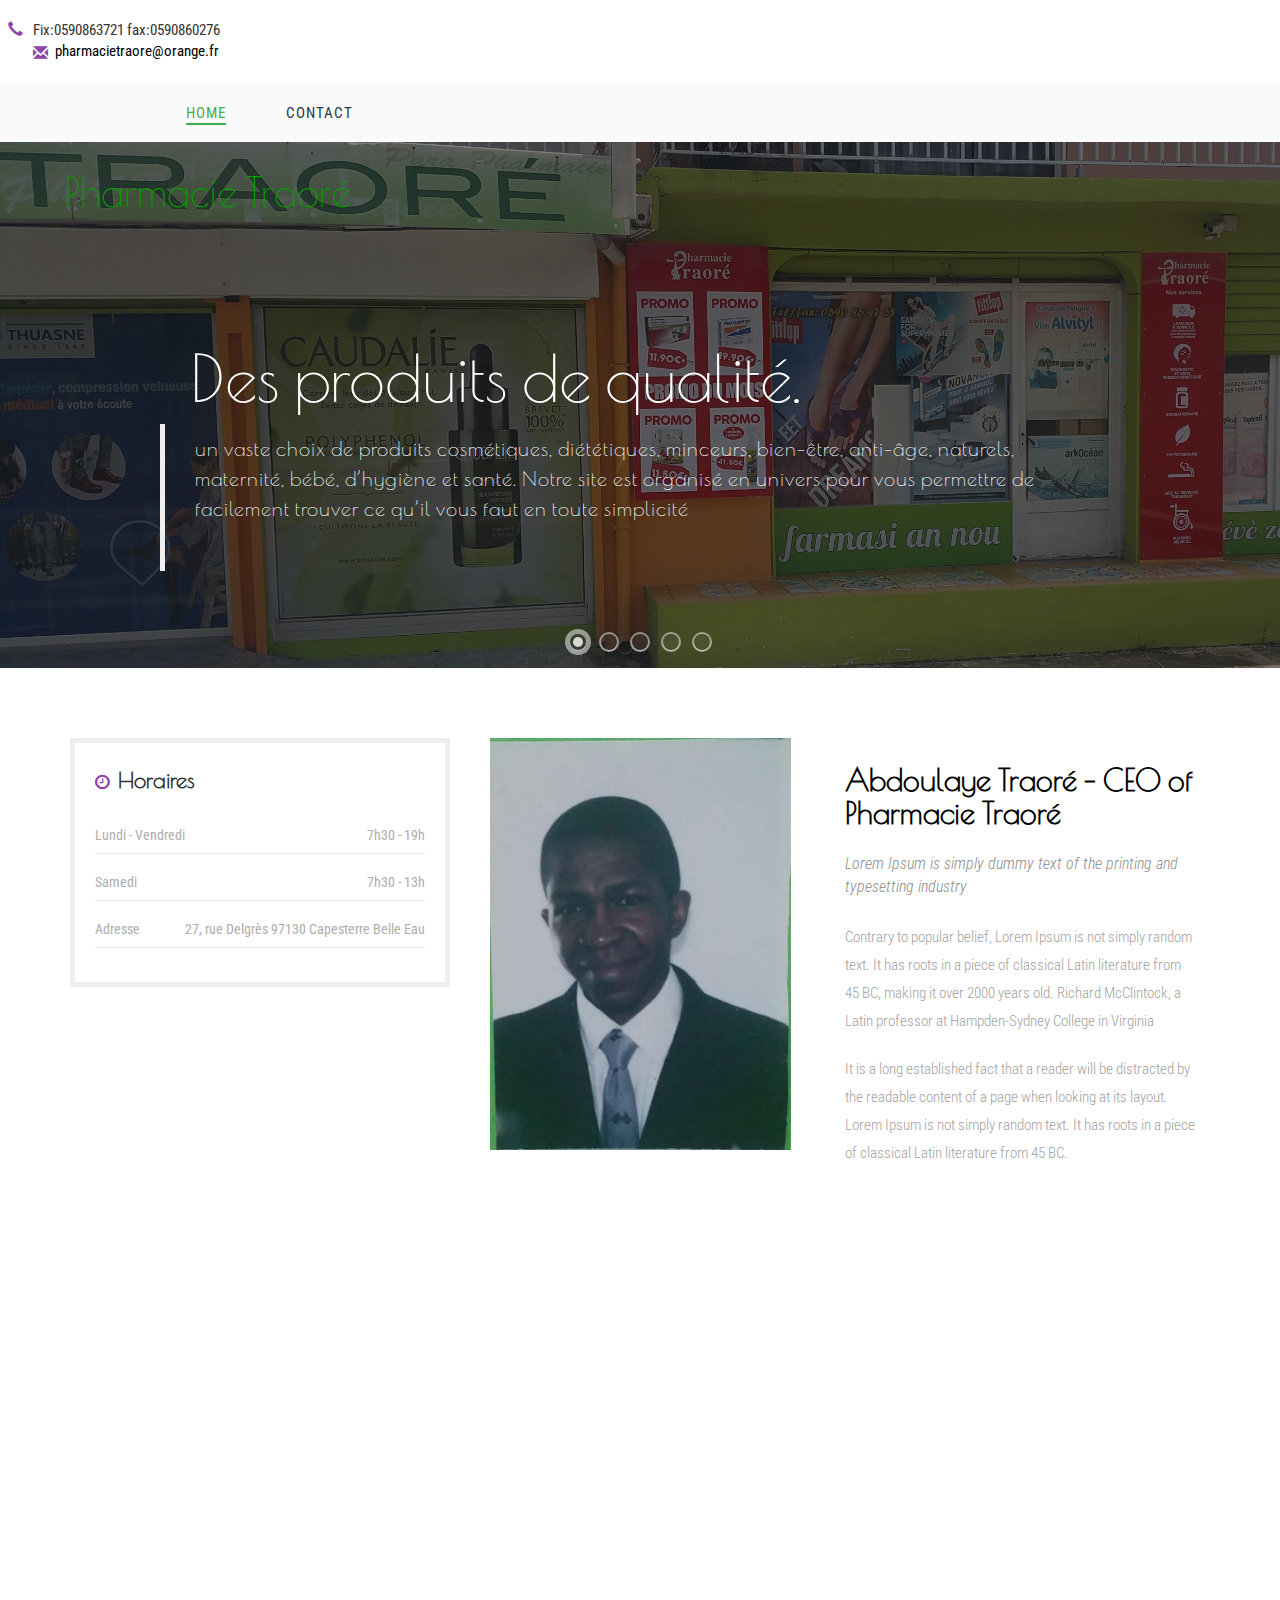
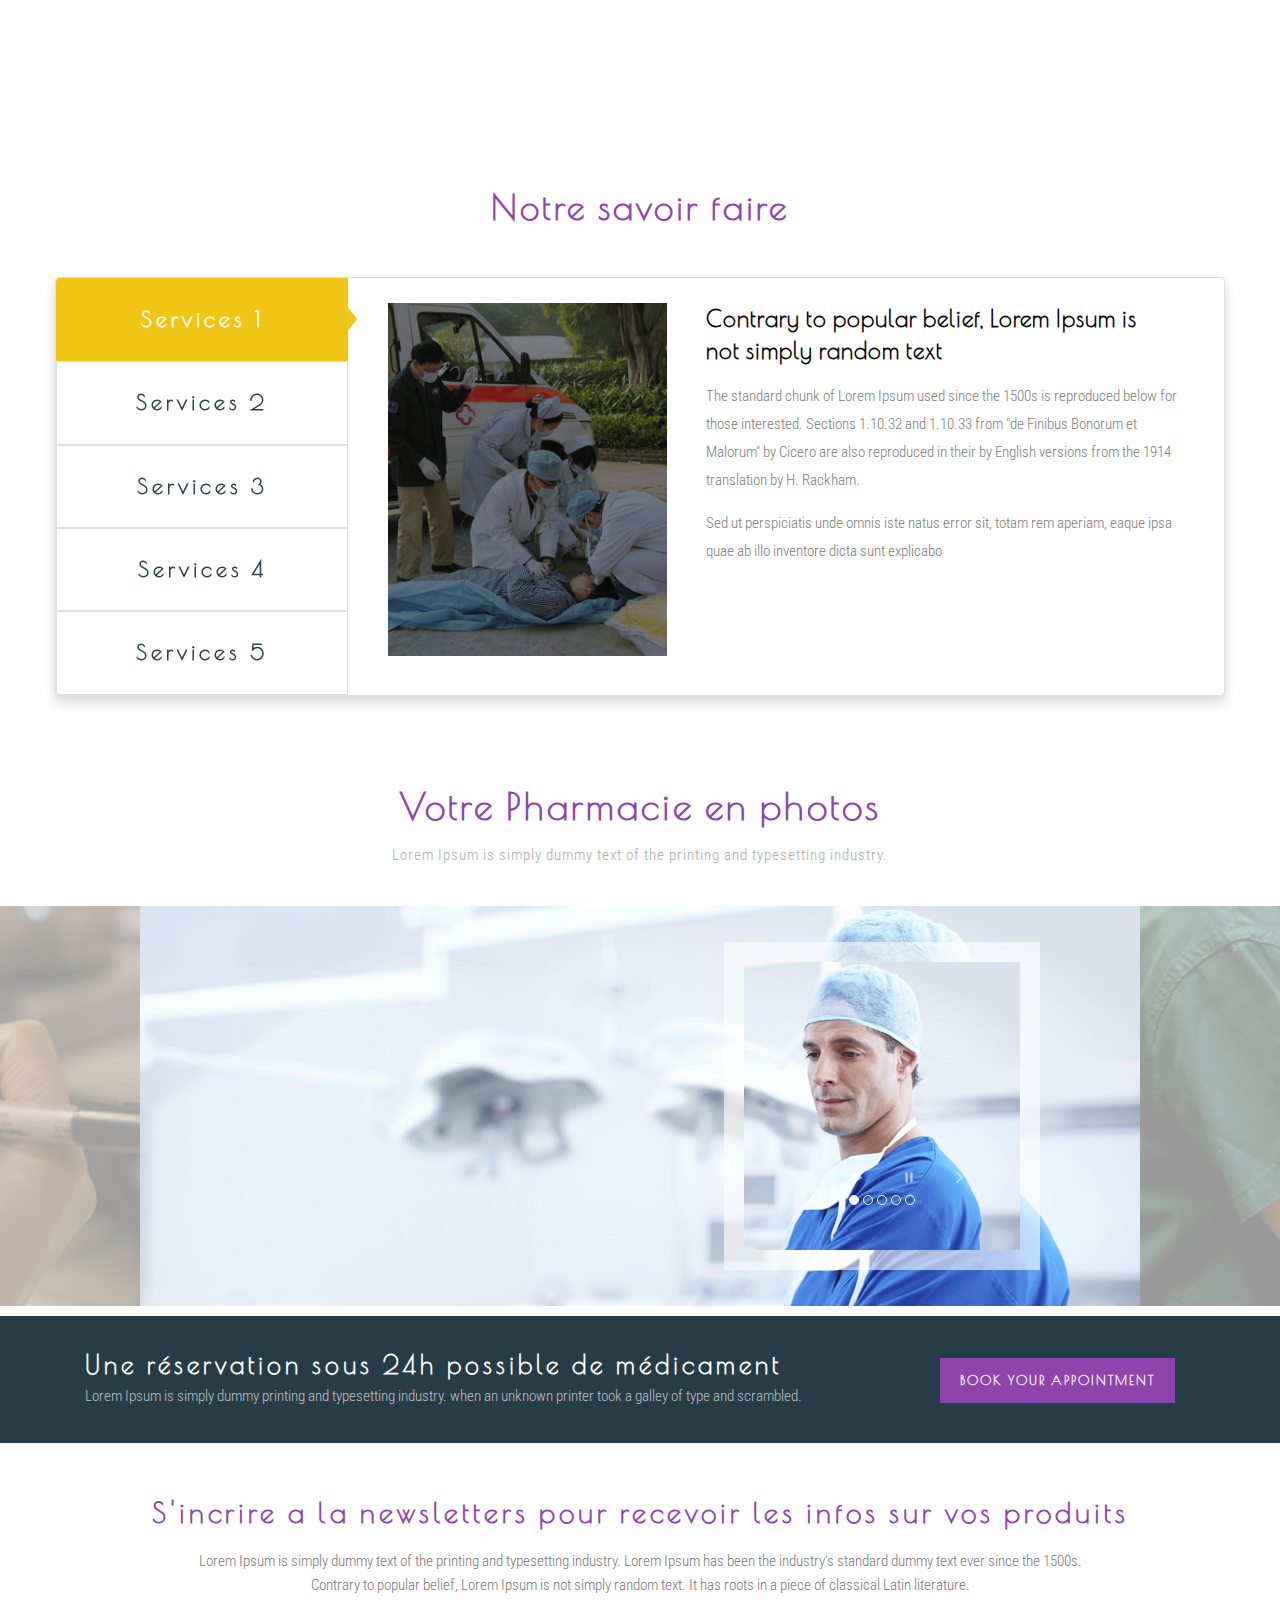
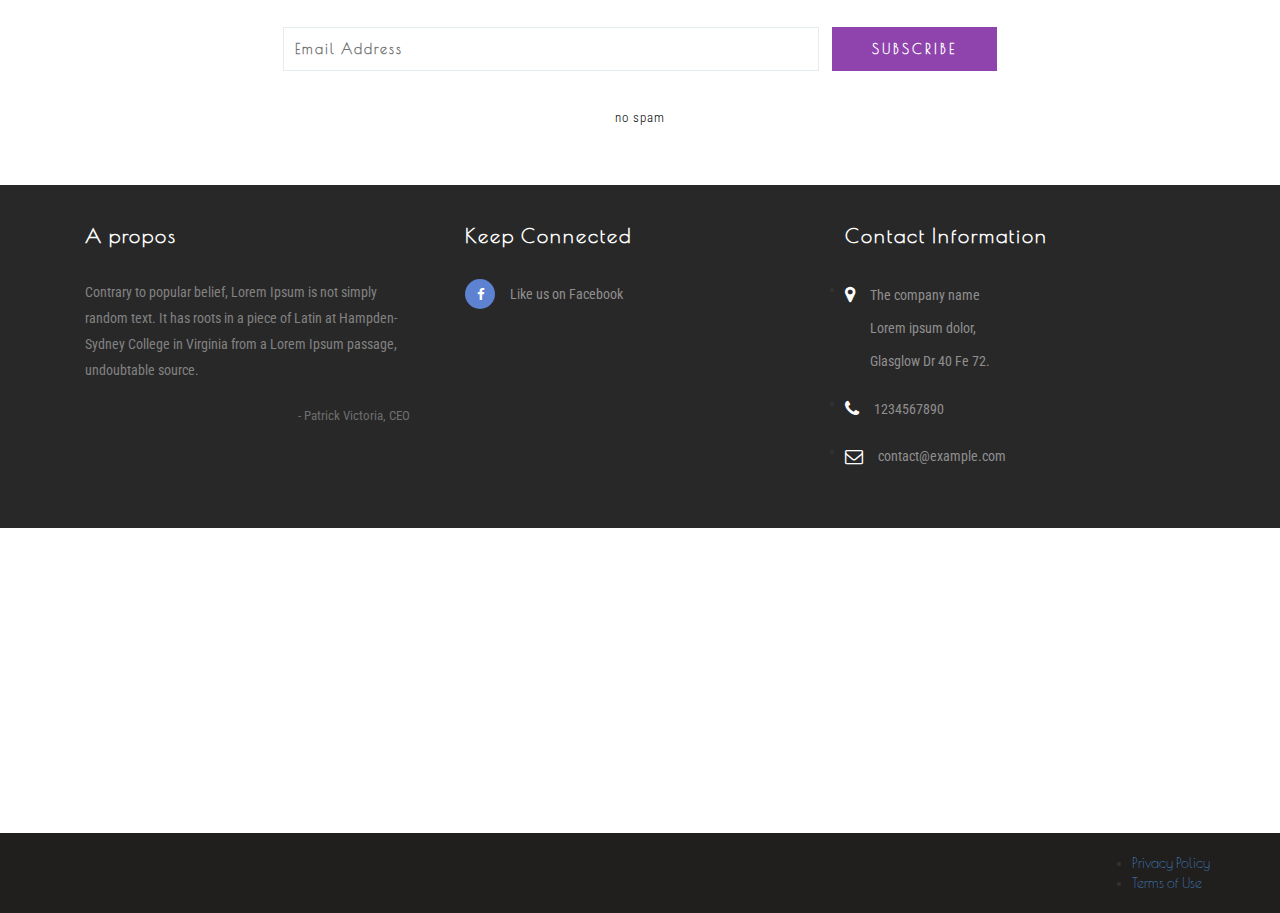
==== index.html @ f9f5158a "update" ====
<!DOCTYPE html>
<html>
<head>
<title>Pharmacie Traoré - Guadeloupe</title>
<link href="css/pignose.layerslider.css" rel="stylesheet" type="text/css" media="all" />
<link href="css/bootstrap-3.1.1.min.css" rel='stylesheet' type='text/css' />
<link href="css/style.css" rel="stylesheet" type="text/css" media="all" />
<!-- for-mobile-apps -->
<meta name="viewport" content="width=device-width, initial-scale=1">
<meta http-equiv="Content-Type" content="text/html; charset=utf-8" />
<meta name="keywords" content="Prevention Responsive web template, Bootstrap Web Templates, Flat Web Templates, Android Compatible web template, 
Smartphone Compatible web template, free webdesigns for Nokia, Samsung, LG, Sony Ericsson, Motorola web design" />
<script type="application/x-javascript"> addEventListener("load", function() { setTimeout(hideURLbar, 0); }, false); function hideURLbar(){ window.scrollTo(0,1); } </script>
<!-- //for-mobile-apps -->
<!--fonts-->
<link href='//fonts.googleapis.com/css?family=Poiret+One' rel='stylesheet' type='text/css'>
<link href='//fonts.googleapis.com/css?family=Roboto+Condensed:400,300,300italic,400italic,700,700italic' rel='stylesheet' type='text/css'>
<!--//fonts-->	
<!-- js -->
<script type="text/javascript" src="js/jquery.min.js"></script>
<!-- js -->
<!-- jQuery (necessary for Bootstrap's JavaScript plugins) -->
<script src="js/bootstrap.min.js"></script>
<script src="js/modernizr.custom.js"></script>
<link rel="stylesheet" href="css/font-awesome.min.css" />
        <link rel="stylesheet" type="text/css" href="css/custom.css" />
		<script type="text/javascript" src="js/modernizr.custom.79639.js"></script>		
		<!-- js for news -->
		<script src="js/jquery.easing.min.js"></script>
		<script type="text/javascript" src="js/pignose.layerslider.js"></script>
		<script type="text/javascript">
			//<![CDATA[
				$(window).load(function() {
					$('#visual').pignoseLayerSlider({
						play    : '.btn-play',
						pause   : '.btn-pause',
						next    : '.btn-next',
						prev    : '.btn-prev'
					});
				});
			//]]>
			</script>
		<!-- /js for news -->
		
		<!-- for smooth scrolling -->
		<script type="text/javascript" src="js/move-top.js"></script>
		<script type="text/javascript" src="js/easing.js"></script>
		<script type="text/javascript">
		jQuery(document).ready(function($) {
			$(".scroll").click(function(event){		
				event.preventDefault();
				$('html,body').animate({scrollTop:$(this.hash).offset().top},1000);
			});
		});
		</script>
		<!-- //for smooth scrolling -->
</head>
<body>
	<!-- header -->
	<div class="top-strip">
		<div class="container-fluid">
			<div class="social-icons">
				<!-- <a class="facebook" href="#"><i class="fa fa-facebook"></i></a>
				<a class="twitter" href="#"><i class="fa fa-twitter"></i></a>
				<a class="pinterest" href="#"><i class="fa fa-pinterest-p"></i></a>
				<a class="linkedin" href="#"><i class="fa fa-linkedin"></i></a>
				<a class="tumblr" href="#"><i class="fa fa-tumblr"></i></a> -->
			</div>
			<div class="contact-info">
				<ul>
					<li><span class="glyphicon glyphicon-earphone" aria-hidden="true"></span> Fix:0590863721 fax:0590860276</li>
					<li><span class="glyphicon glyphicon-envelope" aria-hidden="true"></span><a href="mailto:info@example.com">pharmacietraore@orange.fr</a></li>
					
				</ul>
			</div>
			
			</div>
			<div class="clearfix"></div>
		</div>
	</div>
	<nav class="navbar nav_bottom" role="navigation">
	 <div class="container">
	 <!-- Brand and toggle get grouped for better mobile display -->
	   <div class="navbar-header nav_2">
		  <button type="button" class="navbar-toggle collapsed navbar-toggle1" data-toggle="collapse" data-target="#bs-megadropdown-tabs">Menu
			<span class="sr-only">Toggle navigation</span>
			<span class="icon-bar"></span>
			<span class="icon-bar"></span>
			<span class="icon-bar"></span>
		  </button>
		  <a class="navbar-brand" href="#"></a>
	   </div> 
	   <!-- Collect the nav links, forms, and other content for toggling -->
		<div class="collapse navbar-collapse" id="bs-megadropdown-tabs">
			<ul class="nav navbar-nav nav_1">
				<li class="current_page"><a href="index.html">Home</a></li>
<!-- 				<li><a href="about.html">About</a></li>
 -->				<!-- <li class="dropdown">
				  <a href="#" class="dropdown-toggle" data-toggle="dropdown">Lab<span class="caret"></span></a>
				  <ul class="dropdown-menu drop_menu" role="menu">
					<li><a href="laboratory.html">About Lab</a></li>
					<li><a href="quality.html">Quality</a></li>
					<li><a href="technologies.html">Technologies</a></li>
					<li><a href="instruments.html">Instruments</a></li>
				  </ul>
				</li>
				<li class="dropdown">
				  <a href="#" class="dropdown-toggle" data-toggle="dropdown">Book Test<span class="caret"></span></a>
				  <ul class="dropdown-menu drop_menu" role="menu">
					<li><a href="book-a-test.html">Book a Test</a></li>
					<li><a href="test-list.html">Test Menu</a></li>
				  </ul>
				</li>
				<li class="dropdown">
				  <a href="#" class="dropdown-toggle" data-toggle="dropdown">Opportunity<span class="caret"></span></a>
				  <ul class="dropdown-menu drop_menu" role="menu">
					<li><a href="career.html">Careers</a></li>
					<li><a href="404.html">Franchisee</a></li>
				  </ul>
				</li>
				<li class="dropdown">
				  <a href="#" class="dropdown-toggle" data-toggle="dropdown">Pages<span class="caret"></span></a>
				  <ul class="dropdown-menu drop_menu" role="menu">
					<li><a href="news.html">News</a></li>
					<li><a href="faq.html">Faq</a></li>
					<li><a href="mobile-app.html">App</a></li>
					<li><a href="login.html">Login</a></li>
					<li><a href="terms.html">Terms of Use</a></li>
					<li><a href="shortcodes.html">Shortcodes</a></li>
					<li><a href="privacy_policy.html">Privacy Policy</a></li>
				  </ul>
				</li>
				<li><a href="blog.html">Blog</a></li> -->
				<li><a href="contact.html">Contact</a></li>
			</ul>
		 </div><!-- /.navbar-collapse -->
	   </div>
	</nav>
	<!-- //header -->
	<div class="demo-2">	
		<header class="logo">
			<h1><a class="cd-logo link link--takiri" href="index.html">Pharmacie Traoré <span>Farmasi an nou</span></a></h1>
		</header>
            <div id="slider" class="sl-slider-wrapper">

				<div class="sl-slider">
				
					<div class="sl-slide" data-orientation="horizontal" data-slice1-rotation="0" data-slice2-rotation="5" data-slice1-scale="0" data-slice2-scale="0">
						<div class="sl-slide-inner">
							<div class="bg-img bg-img-1"></div>
							<h3>Des produits de qualité.</h3>
							<blockquote><p>un vaste choix de produits cosmétiques, diététiques, minceurs, bien-être, anti-âge, naturels, maternité, bébé, d’hygiène et santé. Notre site est organisé en univers pour vous permettre de facilement trouver ce qu’il vous faut en toute simplicité</p><cite></cite></blockquote>
						</div>
					</div>
					
					<div class="sl-slide" data-orientation="vertical" data-slice1-rotation="10" data-slice2-rotation="-15" data-slice1-scale="1.5" data-slice2-scale="1.5">
						<div class="sl-slide-inner">
							<div class="bg-img bg-img-2"></div>
							<h3>Groupement</h3>
							<blockquote><p>Adhérents à un groupement de pharmaciens, nous nous efforçons de pratiquer les prix les plus justes toute l’année et vous présentons au minimum une offre mensuelle.</p><cite></cite></blockquote>
						</div>
					</div>
					
					<div class="sl-slide" data-orientation="horizontal" data-slice1-rotation="3" data-slice2-rotation="3" data-slice1-scale="2" data-slice2-scale="1">
						<div class="sl-slide-inner">
							<div class="bg-img bg-img-3"></div>
							<h3>Dum spiro, spero.</h3>
							<blockquote><p>Thousands of people who say they 'love' animals sit down once or twice a day to enjoy the suffering and the terror of the abattoirs.</p><cite>Dame Jane Morris Goodall</cite></blockquote>
						</div>
					</div>
					
					<div class="sl-slide" data-orientation="vertical" data-slice1-rotation="-5" data-slice2-rotation="25" data-slice1-scale="2" data-slice2-scale="1">
						<div class="sl-slide-inner">
							<div class="bg-img bg-img-4"></div>
							<h3>Donna nobis pacem.</h3>
							<blockquote><p>The human body has no more need for cows' milk than it does for dogs' milk, horses' milk, or giraffes' milk.</p><cite>Michael Klaper M.D.</cite></blockquote>
						</div>
					</div>
					
					<div class="sl-slide" data-orientation="horizontal" data-slice1-rotation="-5" data-slice2-rotation="10" data-slice1-scale="2" data-slice2-scale="1">
						<div class="sl-slide-inner">
							<div class="bg-img bg-img-5"></div>
							<h3>Acta Non Verba.</h3>
							<blockquote><p>I think if you want to eat more meat you should kill it yourself and eat it raw so that you are not blinded by the hypocrisy of having it processed for you.</p><cite>Margi Clarke</cite></blockquote>
						</div>
					</div>
				</div><!-- /sl-slider -->

				<nav id="nav-dots" class="nav-dots">
					<span class="nav-dot-current"></span>
					<span></span>
					<span></span>
					<span></span>
					<span></span>
				</nav>

			</div><!-- /slider-wrapper -->

        </div>
		<script type="text/javascript" src="js/jquery.ba-cond.min.js"></script>
		<script type="text/javascript" src="js/jquery.slitslider.js"></script>
		<script type="text/javascript">	
			$(function() {
			
				var Page = (function() {

					var $nav = $( '#nav-dots > span' ),
						slitslider = $( '#slider' ).slitslider( {
							onBeforeChange : function( slide, pos ) {

								$nav.removeClass( 'nav-dot-current' );
								$nav.eq( pos ).addClass( 'nav-dot-current' );

							}
						} ),

						init = function() {

							initEvents();
							
						},
						initEvents = function() {

							$nav.each( function( i ) {
							
								$( this ).on( 'click', function( event ) {
									
									var $dot = $( this );
									
									if( !slitslider.isActive() ) {

										$nav.removeClass( 'nav-dot-current' );
										$dot.addClass( 'nav-dot-current' );
									
									}
									
									slitslider.jump( i + 1 );
									return false;
								
								} );
								
							} );

						};

						return { init : init };

				})();

				Page.init();

				/**
				 * Notes: 
				 * 
				 * example how to add items:
				 */

				/*
				
				var $items  = $('<div class="sl-slide sl-slide-color-2" data-orientation="horizontal" data-slice1-rotation="-5" data-slice2-rotation="10" data-slice1-scale="2" data-slice2-scale="1"><div class="sl-slide-inner bg-1"><div class="sl-deco" data-icon="t"></div><h2>some text</h2><blockquote><p>bla bla</p><cite>Margi Clarke</cite></blockquote></div></div>');
				
				// call the plugin's add method
				ss.add($items);

				*/
			
			});
		</script>
		
		<!-- banner-bottom -->
		<div class="banner-bottom">
			<div class="container">
				<div class="col-md-4 timing">
					<div class="opening-hours">
						<h3><i class="fa fa-clock-o"></i>Horaires</h3>
						<ul>
							<li>Lundi - Vendredi</li>
							<li>7h30 - 19h </li>
							<div class="clearfix"></div>
						</ul>
						<ul>
							<li>Samedi</li>
							<li>7h30 - 13h </li>
							<div class="clearfix"></div>
						</ul>
						<ul>
							<li>Adresse</li>
							<li>27, rue Delgrès 97130 Capesterre Belle Eau </li>
							<div class="clearfix"></div>
						</ul>
						
						
					</div>
					
				</div>
				<div class="col-md-4 abt-img">
					<img src="images/abdou.jpg" alt="doctor" title="doctor" />
				</div>
				<div class="col-md-4 abt-dec">
					<h2>Abdoulaye Traoré - CEO of Pharmacie Traoré</h2>
					<p class="diff">Lorem Ipsum is simply dummy text of the printing and typesetting industry</p>
					<p>Contrary to popular belief, Lorem Ipsum is not simply random text. It has roots in a piece of classical Latin literature from 45 BC, making it over 2000 years old. Richard McClintock, a Latin professor at Hampden-Sydney College in Virginia</p>
					<p>It is a long established fact that a reader will be distracted by the readable content of a page when looking at its layout. Lorem Ipsum is not simply random text. It has roots in a piece of classical Latin literature from 45 BC.</p>
					
				</div>
				<div class="clearfix"></div>
			</div>
		</div>		
		<!-- //banner-bottom -->
		
		<!-- Stats -->
		<div class="stats">
			<div class="container">
				<p class="slideanim">Lorem Ipsum comes from sections 1.10.32 and 1.10.33 of "de Finibus Bonorum et Malorum" (The Extremes of Good and Evil) by Cicero, written in 45 BC. This book is a treatise on the theory of ethics, very popular during the Renaissance.</p>
				<div class="stats-info">
					<div class="col-md-4 col-sm-3 stats-grid slideanim">
						<i class="fa fa-smile-o"></i>
						<div class='numscroller numscroller-big-bottom' data-slno='1' data-min='0' data-max='18000' data-delay='.5' data-increment="50">800</div>
						<p class="stats-info">Statifaits de la pharmacie</p>
					</div>
					<div class="col-md-4 col-sm-3 stats-grid slideanim">
						<i class="fa fa-facebook"></i>
						<div class='numscroller numscroller-big-bottom' data-slno='1' data-min='0' data-max='1700' data-delay='.5' data-increment="5">1700</div>
						<p class="stats-info">Facebook Likes</p>
					</div>
					<!-- <div class="col-md-4 col-sm-3 stats-grid slideanim">
						<i class="fa fa-twitter"></i>
						<div class='numscroller numscroller-big-bottom' data-slno='1' data-min='0' data-max='21500' data-delay='.5' data-increment="20">21500</div>
						<p class="stats-info">Twitter Followers</p>
					</div> -->
					<div class="col-md-4 col-sm-3 stats-grid slideanim">
						<i class="fa fa-flask"></i>
						<div class='numscroller numscroller-big-bottom' data-slno='1' data-min='0' data-max='285' data-delay='.5' data-increment="1">285</div>
						<p class="stats-info">Articles Pharmaceutique Disponible</p>
					</div>
					<div class="clearfix"></div>
				</div>

			</div>
		</div>
		<!-- //Stats -->
		<script type="text/javascript" src="js/numscroller-1.0.js"></script>
		
		<!-- tabs -->	
		<div class="vertical-tabs">
			<div class="container">
				<h3 class="title text-center">Notre savoir faire</h3>
				<div class="row">
					<div class="col-lg-12 col-md-12 col-sm-8 col-xs-9 bhoechie-tab-container">
						<div class="col-lg-3 col-md-3 col-sm-3 col-xs-3 bhoechie-tab-menu">
						  <div class="list-group">
							<a href="#" class="list-group-item active text-center">
							    Services 1
							</a>
							<a href="#" class="list-group-item text-center">
							    Services 2
							</a>
							<a href="#" class="list-group-item text-center">
							    Services 3
							</a>
							<a href="#" class="list-group-item text-center">
							    Services 4
							</a>
							<a href="#" class="list-group-item text-center">
							    Services 5
							</a>
						  </div>
						</div>
						<div class="col-lg-9 col-md-9 col-sm-9 col-xs-9 bhoechie-tab">
							<!-- flight section -->
							<div class="bhoechie-tab-content active">
								<div class="services">
									<div class="ser-img">
										<img src="images/ser1.jpg" title="service" alt="" />
									</div>
									<div class="ser-info">
										<h3>Contrary to popular belief, Lorem Ipsum is not simply random text</h3>
										<p>The standard chunk of Lorem Ipsum used since the 1500s is reproduced below for those interested. Sections 
											1.10.32 and 1.10.33 from "de Finibus Bonorum et Malorum" by Cicero are also reproduced in their 
											by English versions from the 1914 translation by H. Rackham.
										</p>
										<p>Sed ut perspiciatis unde omnis iste natus error sit, totam rem aperiam, eaque
										    ipsa quae ab illo inventore dicta sunt explicabo
										</p>
										
									</div>
									<div class="clearfix"></div>
								</div>
							</div>
							<!-- train section -->
							<div class="bhoechie-tab-content">
								<div class="services">
									<div class="ser-img">
										<img src="images/ser2.jpg" title="service" alt="" />
									</div>
									<div class="ser-info">
										<h3>At vero eos et accusamus et iusto dignissimos ducimus qui blanditiis</h3>
										<p>The standard chunk of Lorem Ipsum used since the 1500s is reproduced below for those interested. Sections 
											1.10.32 and 1.10.33 from "de Finibus Bonorum et Malorum" by Cicero are also reproduced in their 
											by English versions from the 1914 translation by H. Rackham.
										</p>
										<p>Sed ut perspiciatis unde omnis iste natus error sit, totam rem aperiam, eaque
										    ipsa quae ab illo inventore dicta sunt explicabo
										</p>
										
									</div>
									<div class="clearfix"></div>
								</div>
							</div>
				
							<!-- hotel search -->
							<div class="bhoechie-tab-content">
								<div class="services">
									<div class="ser-img">
										<img src="images/ser3.jpg" title="service" alt="" />
									</div>
									<div class="ser-info">
										<h3>On the other hand, we denounce with righteous indignation</h3>
										<p>The standard chunk of Lorem Ipsum used since the 1500s is reproduced below for those interested. Sections 
											1.10.32 and 1.10.33 from "de Finibus Bonorum et Malorum" by Cicero are also reproduced in their 
											by English versions from the 1914 translation by H. Rackham.
										</p>
										<p>Sed ut perspiciatis unde omnis iste natus error sit, totam rem aperiam, eaque
										    ipsa quae ab illo inventore dicta sunt explicabo
										</p>
										
									</div>
									<div class="clearfix"></div>
								</div>
							</div>
							<div class="bhoechie-tab-content">
								<div class="services">
									<div class="ser-img">
										<img src="images/ser4.jpg" title="service" alt="" />
									</div>
									<div class="ser-info">
										<h3>Laboris nisi ut aliquip ex ea commodo consequat</h3>
										<p>The standard chunk of Lorem Ipsum used since the 1500s is reproduced below for those interested. Sections 
											1.10.32 and 1.10.33 from "de Finibus Bonorum et Malorum" by Cicero are also reproduced in their 
											by English versions from the 1914 translation by H. Rackham.
										</p>
										<p>Sed ut perspiciatis unde omnis iste natus error sit, totam rem aperiam, eaque
										    ipsa quae ab illo inventore dicta sunt explicabo
										</p>
										
									</div>
									<div class="clearfix"></div>
								</div>
							</div>
							<div class="bhoechie-tab-content">
								<div class="services">
									<div class="ser-img">
										<img src="images/ser5.jpg" title="service" alt="" />
									</div>
									<div class="ser-info">
										<h3>Temporibus autem quibusdam et aut officiis debitis</h3>
										<p>The standard chunk of Lorem Ipsum used since the 1500s is reproduced below for those interested. Sections 
											1.10.32 and 1.10.33 from "de Finibus Bonorum et Malorum" by Cicero are also reproduced in their 
											by English versions from the 1914 translation by H. Rackham.
										</p>
										<p>Sed ut perspiciatis unde omnis iste natus error sit, totam rem aperiam, eaque
										    ipsa quae ab illo inventore dicta sunt explicabo
										</p>
										
									</div>
									<div class="clearfix"></div>
								</div>
							</div>
						</div>
					</div>
			  </div>
			</div>
		</div>
		<script type="text/javascript" src="js/tabs.js"></script>		
		<!-- //tabs -->
	
		<!-- news -->
		<div class="our-news">
		<h3 class="text-center">Votre Pharmacie en photos</h3>
		<p class="text-center">Lorem Ipsum is simply dummy text of the printing and typesetting industry.</p>
			<div id="visual">
				<div class="slide-visual slideanim">
					<!-- Slide Image Area (1000 x 424) -->
					<ul class="slide-group">
						<li><img src="images/news1.jpg" alt="Dummy Image" class="img-responsive"/></li>
						<li><img src="images/news2.jpg" alt="Dummy Image" class="img-responsive"/></li>
						<li><img src="images/news3.jpg" alt="Dummy Image" class="img-responsive"/></li>
						<li><img src="images/news4.jpg" alt="Dummy Image" class="img-responsive"/></li>
						<li><img src="images/news5.jpg" alt="Dummy Image" class="img-responsive"/></li>
					</ul>
					<!-- Slide Description Image Area (316 x 328) -->
					<div class="script-wrap">
						<ul class="script-group">
							<li><div class="inner-script"><img src="images/news1-1.jpg" alt="Dummy Image" class="img-responsive"/></div></li>
							<li><div class="inner-script"><img src="images/news2-2.jpg" alt="Dummy Image" class="img-responsive"/></div></li>
							<li><div class="inner-script"><img src="images/news3-3.jpg" alt="Dummy Image" class="img-responsive"/></div></li>
							<li><div class="inner-script"><img src="images/news4-4.jpg" alt="Dummy Image" class="img-responsive"/></div></li>
							<li><div class="inner-script"><img src="images/news5-5.jpg" alt="Dummy Image" class="img-responsive"/></div></li>
						</ul>
						<div class="slide-controller">
							<a href="#" class="btn-prev"><img src="images/btn_prev.png" alt="Prev Slide" /></a>
							<a href="#" class="btn-play"><img src="images/btn_play.png" alt="Start Slide" /></a>
							<a href="#" class="btn-pause"><img src="images/btn_pause.png" alt="Pause Slide" /></a>
							<a href="#" class="btn-next"><img src="images/btn_next.png" alt="Next Slide" /></a>
						</div>
					</div>
				</div>
			</div>
		</div>
		<!-- /news -->
		
		<!-- quick links -->
		
		<!-- book an appointment -->
		<div class="appointment">
			<div class="container">
				<div class="col-md-9 appointment-left">
					<h3>Une réservation sous 24h possible de médicament</h3>
					<p>Lorem Ipsum is simply dummy printing and typesetting industry. when an unknown printer took a galley of type and scrambled.</p>
				</div>
				<div class="col-md-3 appointment-right">
					<a href="#" class="btn btn-default btn-default_2 pull-left" data-toggle="modal" data-target="#applyModal_1">book your appointment</a>
					<div class="modal fade" id="applyModal_1" tabindex="-1" role="dialog" aria-labelledby="applyModalLabel" aria-hidden="true">
				  	<div class="modal-dialog dialog_3">
				    	<div class="modal-content">
					      	<div class="modal-header">
					        	<button type="button" class="close" data-dismiss="modal" aria-label="Close"><span aria-hidden="true">×</span></button>
					        	<h4 class="modal-title" id="myModalLabel"><div class="head_4">
			                         <h3>Une question , Une réservation de produit , contactez-nous maintenant</h3>
									 <p>Lorem ipsum dolor sit amet, consectetur adipisicing elit. Porro similique ipsa deleniti doloribus fuga dicta id voluptate, excepturi nostrum cupiditate</p>
			                        </div></h4>
					      	</div>
							<div class="modal-body">
								<form name="row" method="post" class="register">
                                    <input type="text" name="name" id="name" placeholder="Name" required="">
                                    <input type="text" name="email id" id="Email id" placeholder="Email id" required="">
                                    <input type="text" name="mobile number" id="Mobile Number" placeholder="Mobile Number" required="">
									<input class="date" id="datepicker" type="text" value="Appointment date" onfocus="this.value = '';" onblur="if (this.value == '') {this.value = 'Appointment date';}" required=>
									<textarea type="text" onfocus="this.value = '';" onblur="if (this.value == '') {this.value = 'Enter Message...';}" required="">Enter Message...</textarea>
									<input type="submit" onclick="myFunction()" value="Submit Now">
								</form>
							</div>
							<!---start-date-piker---->
								<link rel="stylesheet" href="css/jquery-ui.css" />
								<script src="js/jquery-ui.js"></script>
									<script>
										$(function() {
										$( "#datepicker" ).datepicker();
										});
									</script>
							<!---/End-date-piker---->
                     </div>
		         </div>
		     </div>
				</div>
				<div class="clearfix"></div>
			</div>
		</div>
		<!-- //book an appointment -->
		
		<!-- news letter -->
		<div class="subscribe text-center">
			<div class="container">
				<h3>S'incrire a la newsletters pour recevoir les infos sur vos produits</h3>
				<p>Lorem Ipsum is simply dummy text of the printing and typesetting industry. Lorem Ipsum has been the industry's standard dummy text ever since the 1500s. Contrary to popular belief, Lorem Ipsum is not simply random text. It has roots in a piece of classical Latin literature.</p>
				<form>
					<input placeholder="Email Address" class="user" type="text" required="">
					<input type="submit" value="Subscribe">
				</form>
				<p class="spam">no spam</p>
			</div>
		</div>
		<!-- //news letter -->
		
		<!-- footer -->
		<footer>
			<div class="footer-grids">
				<div class="container">
					<div class="col-md-4 footer one">
						<h3>A propos</h3>
						<p> Contrary to popular belief, Lorem Ipsum is not simply random text. It has roots in a piece of Latin at Hampden-Sydney College in Virginia from a Lorem Ipsum passage, undoubtable source.</p>
						<p class="adam">- Patrick Victoria, CEO</p>
						<div class="clear"></div>
					</div>
		
					<div class="col-md-4 footer two">
						<h3>Keep Connected</h3>
						<ul>
							<li><a class="fb" href="#"><i class="fa fa-facebook"></i>Like us on Facebook</a></li>
							
						</ul>
					</div>
					<div class="col-md-4 footer three">
						<h3>Contact Information</h3>
						<ul>
							<li><i class="fa fa-map-marker"></i><p>The company name <span>Lorem ipsum dolor,</span>Glasglow Dr 40 Fe 72. </p><div class="clearfix"></div> </li>
							<li><i class="fa fa-phone"></i><p>1234567890</p> <div class="clearfix"></div> </li>
							<li><i class="fa fa-envelope-o"></i><a href="mailto:info@example.com">contact@example.com</a> <div class="clearfix"></div></li>
						</ul>
					</div>
					<div class="clearfix"></div>
				</div>
			</div>
			<!-- maps -->
			<div id="map">
				<iframe src="https://www.google.com/maps/embed?pb=!1m10!1m8!1m3!1d2482.432383990807!2d0.028213999961443994!3d51.52362882484525!3m2!1i1024!2i768!4f13.1!5e0!3m2!1sen!2sin!4v1423469959819" frameborder="0" style="border:0"></iframe>
			</div>
			<div class="copy-right-grids">
				<div class="container">
					<div class="copy-left">
							
					</div>
					<div class="footer-links">
						<li><a href="privacy_policy.html">Privacy Policy</a></li>
							<li><a href="terms.html">Terms of Use</a></li>
						</ul>
					</div>
					<div class="clearfix"></div>
				</div>
			</div>
			
		</footer>
		<!-- //footer -->
		<script type="text/javascript">
						$(document).ready(function() {
							/*
							var defaults = {
					  			containerID: 'toTop', // fading element id
								containerHoverID: 'toTopHover', // fading element hover id
								scrollSpeed: 1200,
								easingType: 'linear' 
					 		};
							*/
							
							$().UItoTop({ easingType: 'easeOutQuart' });
							
						});
					</script>
				<a href="#" id="toTop" style="display: block;"> <span id="toTopHover" style="opacity: 1;"> </span></a>
</body>
</html>
---- css/pignose.layerslider.css ----
.pignose-layerslider {
	display: block;
	width: 100%;
	margin: 0 auto;
	overflow: hidden;
}

.pignose-layerslider,
.pignose-layerslider * {
	box-sizing: content-box;
	-o-box-sizing: content-box;
	-moz-box-sizing: content-box;
	-webkit-box-sizing: content-box;
}

.pignose-layerslider .slide-visual {
	width: 1000px;
	height: 400px;
	margin: 0 auto;
	position: relative;
}

.pignose-layerslider .slide-visual .slide_tint {
	position: absolute;
	top: 0;
	z-index: 50;
	width: 2000px;
	height: 100%;
	background-color: #ffffff;
	opacity: .6;
	filter: alpha(opacity=60);
	-ms-filter: alpha(opacity=60);
}

.pignose-layerslider .slide-visual .slide_tint.left {
	right: 1000px;
}

.pignose-layerslider .slide-visual .slide_tint.right {
	left: 1000px;
}

.pignose-layerslider .slide-visual .slide-group {
	margin: 0;
	padding: 0;
	list-style: none;
}

.pignose-layerslider .slide-visual .script-wrap {
	width: 276px;
	height: 288px;
	padding: 20px;
	position: absolute;
	top: 36px;
	right: 100px;
}

.pignose-layerslider .slide-visual .script-wrap .script-inner {
	overflow: hidden;
	position: relative;
}

.pignose-layerslider .slide-visual .script-wrap .script-tint {
	width: 100%;
	height: 100%;
	position: absolute;
	left: 0;
	top: 0;
	background-color: #ffffff;
	opacity: .6;
	filter: alpha(opacity=60);
	-ms-filter: alpha(opacity=60);
}

.pignose-layerslider .slide-visual .script-wrap .slide-pagination {
	width: 100%;
	*width: 84px;
	position: absolute;
	left: 0;
	*left: 50%;
	*margin-left: -62px;
	bottom: 0;
	padding: 40px 20px;
	z-index: 60;
	text-align: center;
	box-sizing: border-box;
	-moz-box-sizing: border-box;
	-webkit-box-sizing: border-box;
}

.pignose-layerslider .slide-visual .script-wrap .slide-pagination .btn-page {
	display: inline-block;
	*display: block;
	*float: left;
	width: 8px;
	height: 8px;
	margin: 0 2px;
	border-radius: 50%;
	border: 1px solid #ffffff;
	text-indent: -10000px;
	overflow: hidden;
	-moz-transition: background-color .3s ease;
	-webkit-transition: background-color .3s ease;
	-o-transition: background-color .3s ease;
	transition: background-color .3s ease;
}
.pignose-layerslider .slide-visual .script-wrap .slide-pagination .btn-page:hover,
.pignose-layerslider .slide-visual .script-wrap .slide-pagination .btn-page:focus {
	background-color: #ffffff;
}

.pignose-layerslider .slide-visual .script-wrap .slide-pagination .btn-page.on {
	background-color: #ffffff;
}

.pignose-layerslider .slide-visual .script-wrap .slide-controller {
	position: absolute;
	left: 0;
	bottom: 84px;
	width: 100%;
	text-align: center;
	z-index: 60;
}

.pignose-layerslider .slide-visual .script-wrap .slide-controller a {
	display: inline-block;
	margin: 0 20px;
	opacity: .6;
	filter: alpha(opacity=60);
	-ms-filter: alpha(opacity=60);
	-moz-transition: opacity .3s ease;
	-webkit-transition: opacity .3s ease;
	-o-transition: opacity .3s ease;
	transition: opacity .3s ease;
}

.pignose-layerslider .slide-visual .script-wrap .slide-controller a:focus,
.pignose-layerslider .slide-visual .script-wrap .slide-controller a:hover {
	opacity: 1;
	filter: alpha(opacity=100);
	-ms-filter: alpha(opacity=100);
}

.pignose-layerslider .slide-visual .script-wrap .script-group {
	margin: 0;
	padding: 0;
	position: relative;
	list-style: none;
	z-index: 50;
	overflow: hidden;
}

.pignose-layerslider .slide-visual .script-wrap .script-group li {
	float: left;
}

/*-- responsive-design-starts --*/
/*-- responsive media queries --*/
@media (max-width: 991px){
	.pignose-layerslider .slide-visual {
		height: 330px;
	}
	.pignose-layerslider .slide-visual .script-wrap, .script-group img {
		width: 220px;
		height: 220px;
	}
}
@media (max-width: 900px){
	.pignose-layerslider .slide-visual {
		height: 320px;
	}
	.pignose-layerslider .slide-visual .script-wrap, .script-group img {
		width: 200px;
		height: 200px;
	}
	.pignose-layerslider .slide-visual .script-wrap {
		right:250px;
	}
}
@media (max-width: 800px){
	.pignose-layerslider .slide-visual {
		height: 310px;
	}
	.pignose-layerslider .slide-visual .script-wrap, .script-group img {
		width: 200px;
		height: 200px;
	}
	.pignose-layerslider .slide-visual .script-wrap {
		right:300px;
	}
}
@media (max-width: 667px){
	.pignose-layerslider .slide-visual {
		height: 300px;
	}
	.pignose-layerslider .slide-visual .script-wrap, .script-group img {
		width: 180px;
		height: 180px;
	}
	.pignose-layerslider .slide-visual .script-wrap {
		right:400px;
	}
}
@media (max-width: 640px){
	.pignose-layerslider .slide-visual {
		height: 300px;
	}
	.pignose-layerslider .slide-visual .script-wrap, .script-group img {
		width: 180px;
		height: 180px;
	}
	.pignose-layerslider .slide-visual .script-wrap {
		right:400px;
	}
}
@media (max-width: 600px){
	.pignose-layerslider .slide-visual {
		height: 290px;
	}
	.pignose-layerslider .slide-visual .script-wrap {
		right:500px;
	}
}
@media (max-width: 480px){
	.pignose-layerslider .slide-visual {
		height: 285px;
	}
	.pignose-layerslider .slide-visual .script-wrap {
		right:550px;
	}
}
@media (max-width: 414px){
	.pignose-layerslider .slide-visual {
		height: 280px;
	}
	.pignose-layerslider .slide-visual .script-wrap {
		right:630px;
	}
}
@media (max-width: 384px){
	.pignose-layerslider .slide-visual .script-wrap {
		right:660px;
	}
}
@media (max-width: 320px){
	.pignose-layerslider .slide-visual .script-wrap, .script-group img {
		width: 170px;
		height: 170px;
	}
	.pignose-layerslider .slide-visual .script-wrap {
		right:720px;
	}
}
---- css/style.css ----
body{
	padding:0;
	margin:0;
	background:#fff;
	font-family: 'Poiret One', cursive;
}
body a{
    transition:0.5s all;
	-webkit-transition:0.5s all;
	-moz-transition:0.5s all;
	-o-transition:0.5s all;
	-ms-transition:0.5s all;
	font-weight:400;
	font-family: 'Poiret One', cursive;
}
input[type="button"],input[type="submit"]{
	transition:0.5s all;
	-webkit-transition:0.5s all;
	-moz-transition:0.5s all;
	-o-transition:0.5s all;
	-ms-transition:0.5s all;
}
h1,h2,h3,h4,h5,h6{
	margin:0;		
	font-weight:400;
    transition:0.5s all;
	-webkit-transition:0.5s all;
	-moz-transition:0.5s all;
	-o-transition:0.5s all;
	-ms-transition:0.5s all;
	font-family: 'Poiret One', cursive;
}	
p{
	margin:0;
	font-family: 'Poiret One', cursive;
}
ul{
	margin:0;
	padding:0;
}
label{
	margin:0;
}

/*-- header --*/
/*-- top-strip --*/
button.btn.btn-primary {
	color:#8F44AD;
	border:none;
	background:transparent;
	font-family: 'Roboto Condensed', sans-serif;
	outline:none;
	font-size:16px;
	padding:0;
}
button.btn.btn-primary:focus {
	outline:none;
	box-shadow:none;
}
.top-strip {
	padding:20px 0 15px 0;
    min-height: 4px;
}
.social-icons {
	float:left;
	width:40%;
}
.social-icons a {
    display: inline-block;
    vertical-align: middle;
    position: relative;
    background-clip: content-box;
    transition: .5s;
    color: #545454;
    font-size: 15px;
}
.social-icons a:hover {
    color: #8F44AD;
}
.social-icons i {
    padding: 0 6px;
}
.contact-info {
	float:left;
	width:30%;
}
.selectpackage {
	float:right;
}
.contact-info ul li {
	display:inline-block;
	font-family: 'Roboto Condensed', sans-serif;
	font-size:15px;
}
.contact-info ul li a{
	font-family: 'Roboto Condensed', sans-serif;
	color:#000;
	vertical-align:text-bottom;
}
.contact-info ul li a:hover {
	color:#8F44AD;
}
.contact-info ul li:nth-child(2) {
	margin-left:25px;
}
.contact-info ul li span {
    left: -.5em;
	color: #8F44AD;
}
h4.package-title {
    margin: 0;
    line-height: 1.42857143;
    text-transform: uppercase;
    color: #8F44AD;
    font-size: 28px;
    font-weight: 600;
    letter-spacing: 2px;
    text-align: center;
}
button.close {
    font-size: 50px;
}
.packages{
	padding:30px;
}
.package {
    border: 2px solid #eee;
    padding: 25px 15px 30px;
}
.package p {
	font-size: 15px;
    color: #472654;
    font-family: 'Roboto Condensed', sans-serif;
}
.package i {
	font-size:50px;
	margin: 20px 0 10px 0;
	color: #D43535;
}
.package h4 {
    color: #000000;
    font-size: 19px;
    font-weight: 600;
    letter-spacing: 2px;
    margin: 15px 0 30px 0;
    height: 50px;
    line-height: 25px;
}
.package a {
    font-weight: 600;
    text-align: center;
    font-size: 13px;
    padding: 7px 15px;
    text-decoration: none;
    text-transform: uppercase;
    letter-spacing: 2px;
    background: #8F44AD;
    border: 2px solid #8F44AD;
    color: #fff;
}
.package a:hover {
    color: #263D48;
    border: 2px solid #F1C40F;
    background: #fff;
}
/*-- //top-strip --*/

/*-- nav bar --*/
.navbar-default {
    background-color:#f1b458 !important;
    border-color:#f1b458;
    border-radius: 0px;
	-webkit-border-radius: 0;
	-moz-border-radius: 0;
	-ms-border-radius: 0;
	-o-border-radius: 0;
}
.navbar-default .navbar-nav > li > a {
    color: #fff;
    font-weight: 300;
}
.navbar-default .navbar-nav > li > a span{
	display:block;
}
.navbar {
    margin-bottom: 0;
    background: rgba(0, 0, 0, 0.02);
    padding: 20px 0 16px;
    margin-top: 2px;
}
.navbar-collapse {
    padding:0 !important;
}    
.navbar-nav {
    width: 85%;
    margin: 0 auto;
    float: none;
    text-align: center;
}
.navbar-brand {
    height: 100%;
    padding: 0;
    margin: 20px 0 0 0;
    padding-left: 15px;
    font-size: 45px;
    text-transform: uppercase;
    letter-spacing: 3px;
    font-weight: 500;
}
.navbar-default .navbar-brand {
    color: #fff;
}
.navbar-default .navbar-brand:hover, .navbar-default .navbar-brand:focus {
    color: #fff;
    background-color: transparent;
}
.navbar-nav > li > a {
    padding: 0 !important;
    text-align: center;
    color: #263D48;
    font-weight: 400;
    font-size: 15px;
    margin: 0px 30px;
    -webkit-transition: all 0.4s ease-in-out;
    -moz-transition: all 0.4s ease-in-out;
    -ms-transition: all 0.4s ease-in-out;
    -o-transition: all 0.4s ease-in-out;
    transition: all 0.4s ease-in-out;
    text-transform: uppercase;
    letter-spacing: 1px;
    font-family: 'Roboto Condensed', sans-serif;
}
.dropdown-menu>li>a:hover, .dropdown-menu>li>a:focus {
    text-decoration: none;
    background-color: #F1C616 !important;
    color: #fff;
}
.navbar-nav > li.current_page>a, .navbar-nav > li.current_page>a:hover {
    border-bottom: 2px solid #44ad4e;
	color: #44ad4e;
}
.nav_1>li>a:hover, .nav_1>li>a:focus {
    background-color: rgba(86, 207, 202, 0) !important;
    color: #000;
}
.navbar-nav > li>a:focus, .navbar-nav>li>a:hover {
    border-bottom: 2px solid #44ad4e !important;
}
.nav_1 .open>a, .nav_1 .open>a:hover, .nav_1 .open>a:focus {
    background-color:rgba(255, 255, 255, 0) !important;
    border-color: rgba(255, 255, 255, 0);
}
.dropdown-menu.columns-2 {
    min-width: 400px;
} 
.dropdown-menu.columns-3 {
    min-width:550px;
}
.multi-column-dropdown {
    list-style: none;
    padding: 0;
    margin: 0;
}
.multi-column-dropdown li a {
    display: block;
    clear: both;
    line-height: 1.428571429;
    color: #333;
    white-space: normal;
}
.multi-column-dropdown li a:hover {
    text-decoration: none;
    color: #262626;
    background-color: #f5f5f5;
}
.dropdown-menu li a {
    padding: 5px 15px;
    font-weight: 300;
}
.dropdown-menu {
    right: 0 !important;
    left:inherit;
}    
.drop_menu {
    top: 39px !important;
    left: -26px !important;
    font-size: 14px;
    background-color: #8F44AD !important;
    border: 1px solid #8F44AD !important;
    border: 1px solid #8F44AD !important;
    border-radius: 0 !important;
	-webkit-border-radius: 0 !important;
	-moz-border-radius: 0 !important;
	-ms-border-radius: 0 !important;
	-o-border-radius: 0 !important;
    box-shadow: none !important;
}
.dropdown-menu>li>a {
    display: block;
    padding: 6px 0px;
    clear: both;
    font-weight: 400;
    line-height: 1.42857143;
    color: #333;
    white-space: nowrap;
    color: #fff;
    font-size: 15px;
    font-family: 'Roboto Condensed', sans-serif;
	font-weight:400;
	margin:5px 0;
	text-align: center;
}
.nav-tabs {
    display: inline-block;
    border-bottom: none;
    font-weight: bold;
    padding:0;
    font-family: 'Oswald', sans-serif;
}
.nav-tabs > li > a, 
.nav-tabs > li > a:hover, 
.nav-tabs > li > a:focus, 
.nav-tabs > li.active > a, 
.nav-tabs > li.active > a:hover,
.nav-tabs > li.active > a:focus {
    padding: 8px 15px;
    font-weight: 100;
    font-size: 15px;
}
.nav-list { border-bottom: 1px solid #eee; }
.nav-list > li { 
  padding:20px 15px 15px;
  border-left: 1px solid #eee; 
  margin-right: 0 !important;
}
.nav-list > li:last-child { border-right: 1px solid #eee; }
.nav-list > li > a:hover { text-decoration: none; }
.nav-list > li > a > span {
  display: block;
  font-weight: bold;
  text-transform: uppercase;
}
/*-- //nav-bar --*/
/* -------------------------------- 

Primary style

-------------------------------- */
*, *::after, *::before {
  -webkit-box-sizing: border-box;
  -moz-box-sizing: border-box;
  box-sizing: border-box;
}


/* -------------------------------- 

Main components 

-------------------------------- */
html, body {
  height: 100%;
}

header {
  z-index: 3;
}
.demo-2 {
    position: relative;
}
header.logo {
    position: ABSOLUTE;
    top: 30px;
    left: 5%;
}
.cd-logo {
	z-index: 99999;
}
a.cd-logo {
    text-decoration: none;
    font-size: 40px;
    color: #079D01;
	font-family: 'Poiret One', cursive;
}

@media only screen and (min-width: 768px) {
  .cd-primary-nav li {
    margin: 2em 0;
  }
  .cd-primary-nav a {
    font-size: 28px;
    font-size: 1.75rem;
  }
}
@media only screen and (min-width: 1170px) {
  .cd-primary-nav li {
    margin: 3em 0;
  }
  .cd-primary-nav a {
    font-size: 32px;
    font-size: 2.4rem;
	text-decoration:none;
	color: #fff;
  }
}

.cd-overlay-nav, .cd-overlay-content {
  /* containers of the 2 main rounded backgrounds - these containers are used to position the rounded bgs behind the menu icon */
  position: fixed;
  top: 18px;
  right: 5%;
  height: 4px;
  width: 4px;
  -webkit-transform: translateX(-20px) translateY(20px);
  -moz-transform: translateX(-20px) translateY(20px);
  -ms-transform: translateX(-20px) translateY(20px);
  -o-transform: translateX(-20px) translateY(20px);
  transform: translateX(-20px) translateY(20px);
}
.cd-overlay-nav span, .cd-overlay-content span {
  display: inline-block;
  position: absolute;
  border-radius: 50%;
	-webkit-border-radius: 50%;
	-moz-border-radius: 50%;
	-o-border-radius: 50%;
	-ms-border-radius: 50%;
  /* Force Hardware Acceleration in WebKit */
  -webkit-transform: translateZ(0);
  -moz-transform: translateZ(0);
  -ms-transform: translateZ(0);
  -o-transform: translateZ(0);
  transform: translateZ(0);
  -webkit-backface-visibility: hidden;
  backface-visibility: hidden;
  will-change: transform;
  -webkit-transform-origin: 50% 50%;
  -moz-transform-origin: 50% 50%;
  -ms-transform-origin: 50% 50%;
  -o-transform-origin: 50% 50%;
  transform-origin: 50% 50%;
  -webkit-transform: scale(0);
  -moz-transform: scale(0);
  -ms-transform: scale(0);
  -o-transform: scale(0);
  transform: scale(0);
}
.cd-overlay-nav.is-hidden, .cd-overlay-content.is-hidden {
  /* background fades out at the end of the animation */
  opacity: 0;
  visibility: hidden;
  -webkit-transition: opacity .3s 0s, visibility 0s .3s;
  -moz-transition: opacity .3s 0s, visibility 0s .3s;
  transition: opacity .3s 0s, visibility 0s .3s;
}

.cd-overlay-nav {
  /* main rounded colored bg 1 */
  z-index: 2;
}
.cd-overlay-nav span {
  background-color: #091d23;
}

.cd-overlay-content {
  /* main rounded colored bg 2 */
  z-index: 4;
}
.cd-overlay-content span {
  background-color: #FFDD00;
}

.cd-content {
  /* just some dummy content */
  padding: 80px 0;
  width: 90%;
  max-width: 768px;
  margin: 0 auto;
  z-index: 1;
}
.cd-content .cd-intro {
  height: 200px;
  padding-top: 4.6em;
}
.cd-content h1 {
  text-align: center;
  font-size: 20px;
  font-size: 1.25rem;
}
.cd-content p {
  line-height: 1.5;
  color: #a76500;
}
@media only screen and (min-width: 768px) {
  .cd-content .cd-intro {
    height: 250px;
    padding-top: 6em;
  }
  .cd-content h1 {
    font-size: 28px;
    font-size: 1.75rem;
  }
  .cd-content p {
    font-size: 18px;
    font-size: 1.125rem;
    line-height: 1.8;
  }
}
/*-- //header --*/

/*-- slider --*/
.sl-slider-wrapper {
	width: 800px;
	height: 400px;
	margin: 0 auto;
	position: relative;
	overflow: hidden;
}

.sl-slider {
	position: absolute;
	top: 0;
	left: 0;
}

/* Slide wrapper and slides */

.sl-slide,
.sl-slides-wrapper,
.sl-slide-inner {
	position: absolute;
	width: 100%;
	height: 100%;
	top: 0;
	left: 0;
} 

.sl-slide {
	z-index: 1;
}

/* The duplicate parts/slices */

.sl-content-slice {
	overflow: hidden;
	position: absolute;
	-webkit-box-sizing: content-box;
	-moz-box-sizing: content-box;
	box-sizing: content-box;
	background: #fff;
	-webkit-backface-visibility: hidden;
	-moz-backface-visibility: hidden;
	-o-backface-visibility: hidden;
	-ms-backface-visibility: hidden;
	backface-visibility: hidden;
	opacity : 1;
}

/* Horizontal slice */

.sl-slide-horizontal .sl-content-slice {
	width: 100%;
	height: 50%;
	left: -200px;
	-webkit-transform: translateY(0%) scale(1);
	-moz-transform: translateY(0%) scale(1);
	-o-transform: translateY(0%) scale(1);
	-ms-transform: translateY(0%) scale(1);
	transform: translateY(0%) scale(1);
}

.sl-slide-horizontal .sl-content-slice:first-child {
	top: -200px;
	padding: 200px 200px 0px 200px;
}

.sl-slide-horizontal .sl-content-slice:nth-child(2) {
	top: 50%;
	padding: 0px 200px 200px 200px;
}

/* Vertical slice */

.sl-slide-vertical .sl-content-slice {
	width: 50%;
	height: 100%;
	top: -200px;
	-webkit-transform: translateX(0%) scale(1);
	-moz-transform: translateX(0%) scale(1);
	-o-transform: translateX(0%) scale(1);
	-ms-transform: translateX(0%) scale(1);
	transform: translateX(0%) scale(1);
}

.sl-slide-vertical .sl-content-slice:first-child {
	left: -200px;
	padding: 200px 0px 200px 200px;
}

.sl-slide-vertical .sl-content-slice:nth-child(2) {
	left: 50%;
	padding: 200px 200px 200px 0px;
}

/* Content wrapper */
/* Width and height is set dynamically */
.sl-content-wrapper {
	position: absolute;
}

.sl-content {
	width: 100%;
	height: 100%;
	background: #fff;
}
.sl-content-wrapper {
    height: 800px!important;
}

/* Default styles for background colors */
.sl-slide-horizontal .sl-slide-inner {
	background: #ddd;
}

.sl-slide-vertical .sl-slide-inner {
	background: #ccc;
}


/*-- //slider --*/



/*-- Stats --*/
.stats {
	background: url("../images/0.jpg");
    background-repeat: no-repeat;
    background-attachment: fixed;
    background-position: center;
    background-size: cover;
    height: 550px;
    text-align: center;
    padding-top: 90px;
}
.stats p {
	color: #FFF;
    font-size: 20px;
    line-height: 35px;
    padding: 0 50px;
}
.stats-info {
	margin-top: 80px;
}
.stats-grid i {
	margin-bottom: 35px;
    border: 1px solid #fff;
    padding: 22px 0 0 0;
    border-radius: 50%;	
	-webkit-border-radius: 50%;
	-moz-border-radius: 50%;
	-o-border-radius: 50%;
	-ms-border-radius: 50%;
    width: 85px;
    height: 85px;
    font-size: 40px;
}
.stats-grid {
	font-size: 35px;
	font-weight: 600;
	color: #fff;
	margin-bottom: 10px;
}
p.stats-info {
	margin-top: 15px;
}
/*-- //Stats --*/

/*-- banner-bottom --*/
.banner-bottom {
    padding: 80px 0;
}
.opening-hours h3 {
	font-size:22px;
	margin-bottom:25px;
	font-weight:900;
}
.opening-hours ul {
	border-bottom: 1px solid #E2EBF9;
    padding: 8px 0;
    margin-top: 10px;
}
.opening-hours ul li {
	display: inline-block;
    font-family: 'Roboto Condensed', sans-serif;
    font-size: 14px;
    color: #ADADAD;
    font-weight: 400;
}
.opening-hours ul li:nth-child(1) {
	float:left;
}
.opening-hours ul li:nth-child(2) {
	float:right;
}
.help {
	margin-top:45px;
}
.help h3 {
	font-size:22px;
	margin-bottom:20px;
	font-weight:900;
}
.help h3 i , .opening-hours h3 i {
	font-size:17px;
	margin-right:8px;
	color: #8F44AD;
}
.help p {
	font-size: 15px;
    color: #ADADAD;
    font-weight: 400;
    font-family: 'Roboto Condensed', sans-serif;
	margin-bottom:30px;
}
.help a {
	color: #fff;
    font-size: 16px;
    background: #8F44AD;
    padding: 10px 20px;
    text-decoration: none;
    letter-spacing: 1px;
}
.help a:hover {
	background:#000;
}
.timing {
    border: 6px solid #eee;
    padding: 30px 20px 40px;
}
.abt-img img {
	width:86%;
}
.abt-dec h2 {
    font-size: 30px;
    color: #000;
    font-weight: 600;
}
.abt-dec p {
    font-family: 'Roboto Condensed', sans-serif;
    font-size: 14.5px;
    line-height: 28px;
    color: #A2A1A2;
    font-weight: 300;
	margin: 20px 0 20px;
}
p.diff {
    font-family: 'Roboto Condensed', sans-serif;
    font-style: italic;
    margin: 23px 0 26px 0;
    line-height: 23px;
    font-size: 16px;
    color: #8A8A8A;
}
.abt-dec {
    margin-top: 30px;
}
.abt-img {
    text-align: Center;
}
.abt-dec a {
	font-weight: 600;
    margin-top: 25px;
    text-align: center;
    font-size: 14px;
    padding: 8px 15px;
    border-radius: 5px;
	-webkit-border-radius: 5px;
	-ms-border-radius: 5px;
	-moz-border-radius: 5px;
	-o-border-radius: 5px;
    text-decoration: none;
    text-transform: uppercase;
    letter-spacing: 2px;
    background: #8F44AD;
    border: 2px solid #8F44AD;
    color: #fff;
}
.abt-dec a:hover {
	color: #263D48;
    border: 2px solid #F1C40F;
    background: #fff;
}
/*-- //banner-bottom --*/

/*-- vertical-tabs --*/
.vertical-tabs{
	padding:80px 0 45px 0;
}
.list-group-item {
    padding: 25px 15px;
    font-size: 22px;
    letter-spacing: 4px
}
a.list-group-item:hover, a.list-group-item:focus {
    background-color: #F1C616;
    color: #fff;
}
a.list-group-item {
    color: #263D48;
    font-weight: 600;
}
/*-- //vertical-tabs --*/


/*  bhoechie tab */
div.bhoechie-tab-container{
  z-index: 10;
  background-color: #ffffff;
  padding: 0 !important;
  border-radius: 4px;
  -ms-border-radius: 4px;
  -webkit-border-radius: 4px;
  -o-border-radius: 4px;
  -moz-border-radius: 4px;
  border:1px solid #ddd;
  margin-top:50px;
  -webkit-box-shadow: 0 6px 12px rgba(0,0,0,.175);
  box-shadow: 0 6px 12px rgba(0,0,0,.175);
  -moz-box-shadow: 0 6px 12px rgba(0,0,0,.175);
  background-clip: padding-box;
  opacity: 0.97;
  filter: alpha(opacity=97);
}
div.bhoechie-tab-menu{
  padding-right: 0;
  padding-left: 0;
  padding-bottom: 0;
}
div.bhoechie-tab-menu div.list-group{
  margin-bottom: 0;
}
div.bhoechie-tab-menu div.list-group>a{
  margin-bottom: 0;
}
div.bhoechie-tab-menu div.list-group>a .glyphicon, div.bhoechie-tab-menu div.list-group>a .fa {
    color: #F1C616;
}
div.bhoechie-tab-menu div.list-group>a:first-child{
  border-top-right-radius: 0;
  -moz-border-top-right-radius: 0;
}
div.bhoechie-tab-menu div.list-group>a:last-child{
  border-bottom-right-radius: 0;
  -moz-border-bottom-right-radius: 0;
}
div.bhoechie-tab-menu div.list-group>a.active, div.bhoechie-tab-menu div.list-group>a.active .glyphicon, div.bhoechie-tab-menu div.list-group>a.active .fa {
    background-color: #F1C40F;
    background-image: #5A55A3;
    color: #ffffff;
}
a.list-group-item.active, a.list-group-item.active:hover, a.list-group-item.active:focus {
    border-color: #F1C40F;
}
div.bhoechie-tab-menu div.list-group>a.active:after{
  content: '';
  position: absolute;
  left: 100%;
  top: 50%;
  margin-top: -13px;
  border-left: 0;
  border-bottom: 13px solid transparent;
  border-top: 13px solid transparent;
  border-left: 10px solid #F1C616;
}

div.bhoechie-tab-content{
	background-color: #ffffff;
	/* border: 1px solid #eeeeee; */
    padding: 25px 25px;
}

div.bhoechie-tab div.bhoechie-tab-content:not(.active){
  display: none;
}
/*-- services --*/
.ser-img {
	float:left;
	width:35%;
	margin-right:5%;
}
.ser-img img {
	width:100%;
}
.ser-info {
	float:right;
	width:60%;
}
.ser-info h3 {
    font-size: 23px;
    font-weight: bold;
    letter-spacing: 1px;
    margin-right: 20px;
    color: #000000;
    line-height: 32px;
}
.ser-info p {
    color: #777;
    font-size: 15px;
    font-family: 'Roboto Condensed', sans-serif;
    font-weight: 300;
    line-height: 28px;
    margin-top: 15px;
    margin-bottom: 10px;
}
.ser-info a {
    font-weight: 600;
    margin-top: 25px;
    display: block;
    width: 27%;
    text-align: center;
    font-size: 14px;
    padding: 8px 15px;
    text-decoration: none;
    text-transform: uppercase;
    letter-spacing: 2px;
    background: #8F44AD;
    border: 2px solid #8F44AD;
    color: #fff;
}
.ser-info a:hover {
    color: #263D48;
    border: 2px solid #F1C40F;
    background: #fff;
}
/*-- //services --*/
/*-- //tabs --*/

/*-- news --*/
.our-news {
    padding: 70px 0px 10px 0;
}
.our-news h3 {
	color: #8F44AD;
    font-size: 37px;
    font-weight: 600;
    letter-spacing: 3px;
}
.our-news p {
	font-size: 15px;
    margin: 18px 0 40px 0;
    font-family: 'Roboto Condensed', sans-serif;
    color: #A9A9A9;
    letter-spacing: 1px;
    font-weight: 300;
}
/*-- //news --*/

/* logo-effect */
.link--takiri {
	-webkit-transition: color 0.5s;
	transition: color 0.5s;
}

.link--takiri:hover {
	color: #FFFFFF;
}

.link--takiri::before {
	content: '';
    position: absolute;
    height: 25px;
    width: 76%;
    top: 82%;
    margin-top: -18px;
    left: 9%;
    z-index: -1;
    background: rgba(0, 0, 0, 0.15);
    -webkit-transform: rotate3d(0,0,1,45deg) scale3d(0,1,1);
    transform: rotate3d(0,0,1,45deg) scale3d(0,1,1);
    -webkit-transition: -webkit-transform 0.5s;
    transition: transform 0.5s;
}

.link--takiri:hover::before {
	-webkit-transform: rotate3d(0,0,1,45deg) scale3d(1,1,1);
	transform: rotate3d(0,0,1,45deg) scale3d(1,1,1);
	-webkit-transform: rotate3d(0,0,1,45deg) scale3d(1,1,1);
	-moz-transform: rotate3d(0,0,1,45deg) scale3d(1,1,1);
	-o-transform: rotate3d(0,0,1,45deg) scale3d(1,1,1);
	-ms-transform: rotate3d(0,0,1,45deg) scale3d(1,1,1);
}

.link--takiri span {
	font-size: 40%;
    font-weight: 600;
    position: absolute;
    right: -25px;
    color: #ACA244;
    bottom: -18px;
    opacity: 0;
    -webkit-transform: translate3d(-10px,-10px,0);
    transform: translate3d(-10px,-10px,0);
    -webkit-transition: -webkit-transform 0.5s, opacity 0.5s;
    transition: transform 0.5s, opacity 0.5s;
}

.link--takiri:hover span {
	opacity: 1;
	-webkit-transform: translate3d(0,0,0);
	transform: translate3d(0,0,0);
}
.link {
    outline: none;
    text-decoration: none;
    font-size: 8em;
    line-height: 1;
    color: #9e9ba4;
    display: inline-block;
}
a.link { 
	text-decoration:none;
	z-index: 999;
}

/* //logo-effect */

.news-section{
	padding: 80px 0;
}
.news-section-head h3{
	color: #8F44AD;
    font-size: 37px;
    font-weight: 600;
    letter-spacing: 3px;
}
.news-section-head{
	margin-bottom:50px;
}
.news-section-head p{
	font-size: 15px;
    margin: 18px 0 40px 0;
    font-family: 'Roboto Condensed', sans-serif;
    color: #A9A9A9;
    letter-spacing: 1px;
    font-weight: 300;
}
.news-section-grid img {
    width: 100%;
}
a.news-title {
	color: #8F44AD;
    font-size: 25px;
    font-weight: 600;
    letter-spacing: 2px;
	display:block;
	text-decoration:none;
}
a.news-title:hover {
	color:#F1C616;
}
.info label{
	color: #C7C7C7;
    font-style: italic;
    font-size: 13px;
    margin: 2px 0 7px 0;
    letter-spacing: 1px;
}
.info p{
	color: #777;
    font-size: 14.5px;
    font-family: 'Roboto Condensed', sans-serif;
    font-weight: 300;
    line-height: 26px;
    margin-top: 8px;
    margin-bottom: 30px;
    letter-spacing: 1px;
}
a.more {
    font-size: 14px;
    padding: 8px 15px;
    text-decoration: none;
    text-transform: uppercase;
    letter-spacing: 2px;
	background: #8F44AD;
    border: 2px solid #8F44AD;
    color: #fff;
}
a.more:hover {
	color: #263D48;
    border: 2px solid #F1C40F;
	background:#fff;
}
.info {
    background: rgba(247, 247, 247, 0.43);
    padding: 20px 20px 35px;
	border: 1px solid rgba(0, 0, 0, 0.02);
    border-top: none;
}
/* appointment */

.appointment {
	background:#263D48;
	padding:40px 0;
}
.appointment-left h3 {
	color: #FFF;
    font-size: 25px;
    font-weight: 600;
    letter-spacing: 4px;
}
.appointment-left p {
	color: #C1C1C1;
    font-size: 15px;
    font-family: 'Roboto Condensed', sans-serif;
    font-weight: 300;
    margin-top: 8px;
}
.appointment-right {
    margin-top: 10px;
}
.appointment-right a{
	font-size: 13px;
    text-transform: uppercase;
    padding: 13px 20px;
    color: #fff;
    background: #8F44AD;
    text-decoration: none;
    letter-spacing: 2px;
    font-weight: 600;
	border-radius:0;
	border: none;
}
.appointment-right a:hover {
	background: #000;
	color: #fff;
}
.head_4 h3 {
    text-transform: uppercase;
    color: #8F44AD;
    font-size: 24px;
    font-weight: 600;
    letter-spacing: 2px;    
	text-align: center;
}
.modal-content {
    border-radius: 0;
	-webkit-border-radius: 0;
	-moz-border-radius: 0;
	-ms-border-radius: 0;
	-o-border-radius: 0;
}
.head_4 p {
    font-family: 'Roboto Condensed', sans-serif;
    font-size: 14.5px;
    line-height: 25px;
    color: #A2A1A2;
    font-weight: 300;
    margin: 10px 0 0px;
	letter-spacing: 2px;
	text-align:center;
}
.modal-body input[type="text"] {
    display: inline-block;
    background: none;
    border: 1px solid #A3A1A1;
    width: 47.7%;
    margin: 0 5px 15px 5px;
    outline: none;
    font-size: 16px;
    color: #9C9C9C;
    font-weight: 500;
    padding: 10px 15px 10px 15px;
    font-family: 'Roboto Condensed', sans-serif;
}
.modal-body textarea {
    background: none;
    border: 1px solid #A3A1A1;
    width: 98%;
    display: block;
    height: 150px;
    outline: none;
    font-size: 16px;
    color: #9B9B9C;
    font-weight: 500;
    margin: 0 5px 15px 5px;
    padding: 10px 15px 10px 15px;
    font-family: 'Roboto Condensed', sans-serif;
}
.modal-body input[type="submit"] {
        margin-top: 10px;
    font-weight: 600;
    outline: none;
    transition: .5s all;
    margin-left: 5px;
    color: #fff;
    border: none;
    font-size: 16px;
    background: #8F44AD;
    padding: 10px 20px;
    text-decoration: none;
    letter-spacing: 1px;
}
.modal-body input[type="submit"]:hover {
    color: #FFDD00;
    background: #000;	
}
.modal-header {
    padding: 30px 10px;
}
.modal-header .close {
    margin-top: -31px;
}
.modal-header span {
    font-size: 50px;
}
/* //appointment */

/* newsletter */
.subscribe {
	padding:60px 0;
}
.subscribe h3 {
	color: #8F44AD;
    font-size: 28px;
    font-weight: 600;
    letter-spacing: 4px;
}
.subscribe p {
	color: #777;
    font-size: 15px;
    font-family: 'Roboto Condensed', sans-serif;
    font-weight: 300;
	width:80%;
	margin:20px auto 30px;
	line-height:24px;
}
.subscribe form input.user {
	width: 42%;
    padding: 11px;
    outline: none;
    font-size: 14px;
    border: 1px solid #E3EDF0;
    margin-right: 20px;
    color: #000000;
    font-weight: 600;
    letter-spacing: 2px;
}
.subscribe form input[type="submit"] {
	border: none;
    font-size: 14px;
    text-transform: uppercase;
    padding: 12px 40px;
    color: #fff;
    background: #8F44AD;
    letter-spacing: 3px;
    font-weight: 600;
    outline: none;
}
.subscribe form input[type="submit"]:hover {
	background:#000;
}
p.spam {
    margin-top: 35px;
    margin-bottom: 0;
    letter-spacing: 1px;
    font-size: 13px;
    color: #000;
}
/* //newsletter */


/* footer */
.footer-grids{
	background: #282828;
    padding: 40px 0;
}
p.footer-gd {
    color: #908F8F;
    font-weight: 600;
    font-size: 13px;
    letter-spacing: 2px;
}
p.footer-gd a {
	color:#fff;
}
.footer{
	float:left;
}
.footer h3{
    font-size: 20px;
    color: #fff;
    margin-bottom: 32px;
    letter-spacing: 2px;
    font-weight: 600;
}
p.adam{
	float:right;
	color:#6F6E6E !important;
	font-size:13px !important;
	margin-top:20px;
}
.footer.one p{
	color: #828282;
    line-height: 26px;
    font-size: 14px;
    font-family: 'Roboto Condensed', sans-serif;
}
.footer.two ul{
	margin:0;
	padding:0;
}
.footer.two ul li{
	list-style-type:none;
	display:block;
    line-height: 1.5em;
	font-size:14px;
	margin: 18px 0;
}
.footer.three {
    list-style-type: none;
}
.footer.two ul li i {
    font-size: 13px;
    margin-right: 15px;
    width: 30px;
    text-align: center;
    color: #fff;
    background: #6E65F1;
    padding: 9px;
    border-radius: 50%;
	-webkit-border-radius: 50%;
	-moz-border-radius: 50%;
	-o-border-radius: 50%;
	-ms-border-radius: 50%;
    width: 30px;
    height: 30px;
}
.footer.two ul li i.fa.fa-facebook {
	background:#5d82d2;
}
.footer.two ul li i.fa.fa-twitter {
	background:#3bbef5;
}
.footer.two ul li i.fa.fa-google-plus {
	background:#ea5d4b;
}
.footer.two ul li i.fa.fa-dribbble {
	background:#f7659b;
}
.footer.two ul li i.fa.fa-pinterest-p {
	background:#e23139;
}
.footer.two ul li a{
	color:#908F8F;	
	display:block;
	font-family: 'Roboto Condensed', sans-serif;
	text-decoration:none;
}
.footer.three ul li i {
	float: left;
    font-size: 18px;
    color: #fff;
	line-height: 1.8;
}
.footer.three ul li p {
    list-style-type: none;
    display: block;
    color: #908F8F;
    font-size: 14px;
    line-height: 33px;
    font-family: 'Roboto Condensed', sans-serif;
	float:left;
	margin-left:15px;
}
.footer.three ul li span {
    display: block;
}
.footer.one {
    padding-right: 40px;
}
.tweet p {
    text-align: center;
    font-size: 16px;
    color: #000;
    margin-top: 15px;
}
.tweet ul li{
    background: url(../images/tweet.png) no-repeat 0px 0px;
    display: block;
    font-size: 15px;
    color: #000;
    padding: 0em 0 0em 40px;   
}
.tweet ul li:nth-child(1) {
	border-bottom: 1px solid #404040;
	margin-bottom:12px;
	padding-bottom:12px;
}
.tweet ul li a{
	font-weight: 400;
    color: #828282;
    line-height: 24px;
    font-size: 14px;
    font-family: 'Roboto Condensed', sans-serif;
    text-decoration: none;
}
.tweet ul li a i{
    color: #55ACEE;
    font-style: normal;
    display: block;
    margin: 2px 0;
}

.tweet ul li span{
	display: block;
    color: #FFFFFF;
    font-size: 11px;
    letter-spacing: 2px;
    margin-top: 5px;
}
.tweet p a {
    color: #55ACEE;
    margin-left: 5px;
}
.footer.three ul li a {
    display: block;
	color:#908F8F;
	font-family: 'Roboto Condensed', sans-serif;
	float: left;
	margin-lefT: 15px;
	margin-top: 5px;
}
i.fa-envelope-o {
	float:left;
}
.copy-right-grids {
	padding: 20px 0px;
    background: #211E1E;
}
.copy-left{
	float:left;
}
.footer-links{
	float:right;
}
.footer-links ul li {
    list-style-type: none;
    display: inline-block;
    margin: 0 0px;
    border-left: 1px solid #444343;
    padding: 0 12px;
}
.footer-links ul li a {
	color: #908F8F;
    font-size: 13px;
    letter-spacing: 2px;
    font-weight: 600;
}
.copy-right ul li a:hover,.footer.three ul li a:hover{
	color:#8F44AD;
}
.footer.two ul li:nth-child(1) a:hover {
	color:#5D82D2;
}
.footer.two ul li:nth-child(2) a:hover {
	color:#3bbef5;
}
.footer.two ul li:nth-child(3) a:hover {
	color:#ea5d4b;
}
.footer.two ul li:nth-child(4) a:hover {
	color:#f7659b;
}
.footer.two ul li:nth-child(5) a:hover {
	color:#e23139;
}
#map-canvas {
  width: 100%;
  height: 135px;
  margin-bottom: 15px;
  border: 2px solid #fff;
}

#map-canvas {
  width: 100%;
  height: 135px;
  margin-bottom: 15px;
  border: 2px solid #fff;
}
div#map iframe {
    width: 100%;
    min-height: 300px;
}
/* //footer */
#toTop {
	display: none;
	text-decoration: none;
	position: fixed;
	bottom: 10px;
	right: 10px;
	overflow: hidden;
	width: 48px;
	height: 48px;
	border: none;
	text-indent: 100%;
	background: url("../images/to-top2.png") no-repeat 0px 0px;
	z-index: 9999;
}

/*-- about-section-starts --*/
.inner-banner {
	background: url('../images/5.jpg') no-repeat 0px 0px;
    min-height: 250px;
    background-size: cover;
    padding-top: 135px;
	background-attachment: fixed;
  
}

}
.about-grids {
	padding:60px 0;
}
.abt-grid h3 {
	float:left;
	font-size:30px;
	font-weight:bold;
	letter-spacing:2px;
	margin-right:20px;
	color: #8F44AD;
}
.abt-grid i {
	float:left;
	font-size:35px;
	color: #8F44AD;
	margin-top: 3px;
}
.abt-grid p {
	color: #777;
    font-size: 15px;
    font-family: 'Roboto Condensed', sans-serif;
    font-weight: 300;
    line-height: 26px;
	margin-top:18px;
	margin-bottom:30px;
}
.abt-grid a {
    color: #fff;
    font-size: 14px;
    background: #8F44AD;
    padding: 8px 16px;
    text-decoration: none;
    font-weight: 600;
    letter-spacing: 1px;
    border: 2px solid #8F44AD;
}
.abt-grid a:hover {
    color: #263D48;
    border: 2px solid #F1C40F;
    background: #fff;
}
/* happy clients */
section.happy-patients {
	background: url('../images/happy.jpg') no-repeat 0px 0px;
    background-size: cover;
    min-height: 540px;
    background-attachment: fixed;
    padding-top: 65px;
}
.happy-patients-head {
	margin-bottom:20px;
}
.happy-patients-head h3 {
    color: #fff;
    font-size: 45px;
}
.happy-patients-head h4 {
    color: #E0AFC0;
    font-size: 36px;
    margin-top: 10px;
    font-family: 'Roboto Condensed', sans-serif;
    font-weight: 300;
    letter-spacing: 2px;
}
.happy-patients-grid {
    margin-top: 30px;
}
.happy-patients-grid-left {
	float:left;
	width:70%;
}
.happy-patients-grid-right {
	float:right;
	width:20%;
	margin-right: 20px;
}

/* Bounce To Right */
.hvr-bounce-to-right {
  display: inline-block;
  vertical-align: middle;
  -webkit-transform: translateZ(0);
  transform: translateZ(0);
  box-shadow: 0 0 1px rgba(0, 0, 0, 0);
  -webkit-backface-visibility: hidden;
  backface-visibility: hidden;
  -moz-osx-font-smoothing: grayscale;
  position: relative;
  -webkit-transition-property: color;
  transition-property: color;
  -webkit-transition-duration: 0.5s;
  transition-duration: 0.5s;
}
.hvr-bounce-to-right:before {
  content: "";
  position: absolute;
  z-index: -1;
  top: 0;
  left: 0;
  right: 0;
  bottom: 0;
  background: #E0AFC0;
  -webkit-transform: scaleX(0);
  transform: scaleX(0);
  -webkit-transform-origin: 0 50%;
  transform-origin: 0 50%;
  -webkit-transition-property: transform;
  transition-property: transform;
  -webkit-transition-duration: 0.5s;
  transition-duration: 0.5s;
  -webkit-transition-timing-function: ease-out;
  transition-timing-function: ease-out;
}
.hvr-bounce-to-right:hover, .hvr-bounce-to-right:focus, .hvr-bounce-to-right:active {
  color: white;
}
.hvr-bounce-to-right:hover:before, .hvr-bounce-to-right:focus:before, .hvr-bounce-to-right:active:before {
  -webkit-transform: scaleX(1);
  transform: scaleX(1);
  -webkit-transition-timing-function: cubic-bezier(0.52, 1.64, 0.37, 0.66);
  transition-timing-function: cubic-bezier(0.52, 1.64, 0.37, 0.66);
}
/* Bounce To Right */

/* Bounce To Left */
.hvr-bounce-to-left {
  display: inline-block;
  vertical-align: middle;
  -webkit-transform: translateZ(0);
  transform: translateZ(0);
  box-shadow: 0 0 1px rgba(0, 0, 0, 0);
  -webkit-backface-visibility: hidden;
  backface-visibility: hidden;
  -moz-osx-font-smoothing: grayscale;
  position: relative;
  -webkit-transition-property: color;
  transition-property: color;
  -webkit-transition-duration: 0.5s;
  transition-duration: 0.5s;
}
.hvr-bounce-to-left:before {
  content: "";
  position: absolute;
  z-index: -1;
  top: 0;
  left: 0;
  right: 0;
  bottom: 0;
  background: #E0AFC0;
  -webkit-transform: scaleX(0);
  transform: scaleX(0);
  -webkit-transform-origin: 100% 50%;
  transform-origin: 100% 50%;
  -webkit-transition-property: transform;
  transition-property: transform;
  -webkit-transition-duration: 0.5s;
  transition-duration: 0.5s;
  -webkit-transition-timing-function: ease-out;
  transition-timing-function: ease-out;
}
.hvr-bounce-to-left:hover, .hvr-bounce-to-left:focus, .hvr-bounce-to-left:active {
  color: white;
}
.hvr-bounce-to-left:hover:before, .hvr-bounce-to-left:focus:before, .hvr-bounce-to-left:active:before {
  -webkit-transform: scaleX(1);
  transform: scaleX(1);
  -webkit-transition-timing-function: cubic-bezier(0.52, 1.64, 0.37, 0.66);
  transition-timing-function: cubic-bezier(0.52, 1.64, 0.37, 0.66);
}
/* Bounce To Left */

.happy-patients-grid-left {
	padding:12px 15px;
	background: rgba(0, 0, 0, 0.24);
	position:relative;
}
.dir-arrl:before {
    content: '';
    position: absolute;
    left: 28.23%;
    top: 38%;
    border-left: 10px solid transparent;
    border-right: 10px solid transparent;
    border-bottom: 14px solid #E0AFC0;
    transform: rotate(-90deg);
	-webkit-transform: rotate(-90deg);
	-moz-transform: rotate(-90deg);
	-o-transform: rotate(-90deg);
	-ms-transform: rotate(-90deg);
}
.dir-arrr:after {
    content: '';
    position: absolute;
    right: -4.5%;
    top: 38%;
    border-left: 10px solid transparent;
    border-right: 10px solid transparent;
    border-bottom: 14px solid #E0AFC0;
    transform: rotate(90deg);
	-webkit-transform: rotate(90deg);
	-moz-transform: rotate(90deg);
	-o-transform: rotate(90deg);
	-ms-transform: rotate(90deg);
}
.happy-patients-grid-left:hover div.dir-arr:before {
	border-bottom: 14px solid #2098d1;
}
.happy-patients-grid-left p {
    color: #FDF6FF;
    letter-spacing: 1px;
    font-size: 15px;
    font-family: 'Roboto Condensed', sans-serif;
    font-weight: 300;
    line-height: 26px;
}
.happy-patients-grid-left h4 {
	font-size:18px;
	color:#fff;
	font-weight:600;
	margin-top:10px;
}
.another1 {
	float:left;
	margin-left: 20px;
}
.another2 {
	float:right;
}
.happy-patients-grid-right img {
	width:100%;
	border-radius:50%;
}
/* //happy clients */
/*--team--*/
.team p.w-text {
    margin-top: 1em;
}
.team-row {
    margin-top: 50px;
}
.team-grids {
    border: 2px solid #F5D503;
    padding: 5em 2em;
    width: 22.5%;
    position: relative;
    transition: .5s all;
	-webkit-transition: .5s all;
	-o-transition: .5s all;
	-moz-transition: .5s all;
	-ms-transition: .5s all;
    overflow: hidden;
	text-align: center;
}
.team-grids.team-mdl {
    margin: 0 2.5em;
}
.team-grids.team-mdl1 {
    margin-right: 2.5em;
}
.team-grids h5 {
    font-size: 1.8em;
    color: #333;
}
.team-grids p {
	margin-top: 1em;
}
.team-row .social-icons {
    margin: 1em 0 0;
}
.team-img{
    position: absolute;
    top: 0;
    left: 0;
    display: block;
    background-color: #8EB021;
    width: 100%;
    height: 100%;
	transition: .7s all;
	-webkit-transition: .7s all;
	-moz-transition: .7s all;
}
.team-img img {
    width: 100%;
}
.team-grids:hover div.team-img {
	top:100%;
}
section.team {
    padding: 70px 0 80px;
}
h3.title {
    color: #8F44AD;
    font-size: 37px;
    font-weight: 600;
    letter-spacing: 3px;
}
p.w-text {
    color: #777;
    font-size: 15px;
    font-family: 'Roboto Condensed', sans-serif;
    font-weight: 300;
    line-height: 26px;
    margin-top: 18px;
    margin-bottom: 30px;
    width: 70%;
    margin: 0 auto;
}
.team-grids h5 {
    font-size: 25px;
    color: #8F44AD;
    font-weight: 600;
    margin-top: 0;
    letter-spacing: 2px;
}
.team-grids p {
    color: #777;
    font-size: 14.5px;
    font-family: 'Roboto Condensed', sans-serif;
    font-weight: 300;
    line-height: 22px;
	margin-bottom:25px;
}
.abt-social-icons a {
    display: inline-block;
    vertical-align: middle;
    position: relative;
    background-clip: content-box;
    transition: .5s;
    color: #545454;
    font-size: 15px;
	margin:0 5px;
    transition:0.5s all;
	-webkit-transition:0.5s all;
	-moz-transition:0.5s all;
	-o-transition:0.5s all;
	-ms-transition:0.5s all;
}
.abt-social-icons a i {
	background: #8F44AD;
    color: #fff;
    padding: 8px 10px;
    transition:0.5s all;
	-webkit-transition:0.5s all;
	-moz-transition:0.5s all;
	-o-transition:0.5s all;
	-ms-transition:0.5s all;
}
.abt-social-icons a i:hover {
	opacity:0.8;
    transition:0.5s all;
	-webkit-transition:0.5s all;
	-moz-transition:0.5s all;
	-o-transition:0.5s all;
	-ms-transition:0.5s all;
}
/*--//team--*/
/*--who-are-we--*/
.who-are-we {
    background: url(../images/who.jpg) no-repeat 0px 0px;
    padding: 70px 0 0 0;
    border-top: 6px solid#F5D503;
    background-size: cover;
    min-height: 450px;
}
.who-are-we h3 {
    text-align: center;
    color: #fff;
    font-size: 45px;
    font-weight: 200;
    margin-bottom: 60px;
    letter-spacing: 2px;
}
.who-are-we h3 span {
	font-weight:600;
}
.who-grids {
    background: #fff;
    padding: 20px 30px;
    width: 48%;
    margin-right: 2%;
}
.who-grids:nth-child(3){
	margin-left:2%;
	margin-right:0;
}
ul.whogrid_info {
  list-style: none;
  margin: 0;
  padding: 0;
}
ul.whogrid_info li {
  margin: 10px 0;
}
li.tick {
    background: url(../images/tick.png)no-repeat 0px 0px;
    height: 31px;
    padding: 0 0 0 28px;
    font-family: 'Roboto Condensed', sans-serif;
    letter-spacing: 1px;
    font-size: 15px;
    color: #777;
}
/*--/who-are-we--*/
/*-- //about-section-ends --*/


/*-- laboratory-section-starts --*/


/* -------------------------------- 

Images block

-------------------------------- */
.cd-image-block {
  position: relative;
}
.cd-image-block::before {
  /* this is the layer used to cover the .cd-image-block when the content block becomes visible - mobile only */
  content: '';
  position: absolute;
  top: 0;
  left: 0;
  height: 100%;
  width: 100%;
  background-color: rgba(52, 54, 66, 0.6);
  opacity: 0;
  visibility: hidden;
  -webkit-transition: opacity 0.3s 0s, visibility 0s 0.3s;
  -moz-transition: opacity 0.3s 0s, visibility 0s 0.3s;
  transition: opacity 0.3s 0s, visibility 0s 0.3s;
}
.cd-image-block.content-block-is-visible::before {
  opacity: 1;
  visibility: visible;
  -webkit-transition: opacity 0.3s 0s, visibility 0s 0s;
  -moz-transition: opacity 0.3s 0s, visibility 0s 0s;
  transition: opacity 0.3s 0s, visibility 0s 0s;
}
@media only screen and (min-width: 768px) {
  .cd-image-block::before {
    display: none;
  }
}

.cd-images-list::before {
  /* never visible - this is used in jQuery to check the current MQ */
  content: 'mobile';
  display: none;
}
.cd-images-list > li {
  height: 550px;
  background: #979c9c url(../images/img-1.jpg) no-repeat center center;
  background-size: cover;
}
.cd-images-list > li:nth-of-type(2) {
  background: #343642 url(../images/img-2.jpg) no-repeat center center;
  background-size: cover;
}
.cd-images-list > li:nth-of-type(3) {
  background: #982b3c url(../images/img-3.jpg) no-repeat center center;
  background-size: cover;
}
.cd-images-list > li:nth-of-type(4) {
  background: #338899 url(../images/img-4.jpg) no-repeat center center;
  background-size: cover;
}
.cd-images-list > li > a {
  /* used to vertically align the h2 child -  mobile version only */
  display: table;
  height: 100%;
  width: 100%;
}
.cd-images-list h3 {
  /* used to vertically align h2 -  mobile version only */
  display: table-cell;
  vertical-align: middle;
  text-align: center;
  font-size: 3rem;
  color: #ffffff;
  font-weight: 600;
  -webkit-font-smoothing: antialiased;
  -moz-osx-font-smoothing: grayscale;
}
@media only screen and (min-width: 768px) {
  .cd-images-list::before {
    /* never visible - this is used in jQuery to check the current MQ */
    content: 'desktop';
  }
  .cd-images-list > li > a {
    display: block;
    padding: 4em 3em;
    cursor: default;
    pointer-events: none;
  }
  .cd-images-list h3 {
    font-size: 5.5rem;
    text-align: left;
  }
}

/* -------------------------------- 

Content block

-------------------------------- */
.cd-content-block {
  /* move the block outside the viewport (to the right) - mobile only */
  position: fixed;
  z-index: 1;
  top: 0;
  left: 0;
  height: 100%;
  -webkit-transform: translateX(100%);
  -moz-transform: translateX(100%);
  -ms-transform: translateX(100%);
  -o-transform: translateX(100%);
  transform: translateX(100%);
  -webkit-transition: -webkit-transform 0.3s;
  -moz-transition: -moz-transform 0.3s;
  transition: transform 0.3s;
}
.cd-content-block.is-visible {
  -webkit-transform: translateX(0);
  -moz-transform: translateX(0);
  -ms-transform: translateX(0);
  -o-transform: translateX(0);
  transform: translateX(0);
}
.cd-content-block > ul {
  height: 100%;
}
.cd-content-block > ul > li {
  position: absolute;
  height: 100%;
  padding: 2em;
  overflow-y: scroll;
  background-color: #ffffff;
  opacity: 0;
  visibility: hidden;
}
.cd-content-block > ul > li.is-selected {
  /* this is the selected content */
  position: relative;
  opacity: 1;
  visibility: visible;
  -webkit-overflow-scrolling: touch;
}
.cd-content-block h3 {
  line-height: 1.2;
  font-weight: 600;
  font-size: 2.3rem;
  margin-bottom: 1em;
}
.cd-content-block p {
    font-size: 14.5px;
    line-height: 28px;
    color: #000000;
    font-weight: 600;
    margin: 20px 0 20px;
    letter-spacing: 2px;
}
.cd-content-block .cd-close {
  /* 'X' icon to close the content block -  mobile only */
  position: fixed;
  top: 0;
  right: 0;
  height: 44px;
  width: 44px;
  /* image replacement */
  overflow: hidden;
  text-indent: 100%;
  white-space: nowrap;
  color: transparent;
  -webkit-transform: scale(0);
  -moz-transform: scale(0);
  -ms-transform: scale(0);
  -o-transform: scale(0);
  transform: scale(0);
  -webkit-transition: -webkit-transform 0.2s;
  -moz-transition: -moz-transform 0.2s;
  transition: transform 0.2s;
}
.cd-content-block .cd-close::after, .cd-content-block .cd-close::before {
  /* these are the 2 lines of the 'X' icon */
  content: '';
  position: absolute;
  left: 50%;
  top: 50%;
  width: 2px;
  height: 24px;
  background-color: #343642;
  /* Force Hardware Acceleration */
  -webkit-backface-visibility: hidden;
  backface-visibility: hidden;
  -webkit-transform: translateZ(0);
  -moz-transform: translateZ(0);
  -ms-transform: translateZ(0);
  -o-transform: translateZ(0);
  transform: translateZ(0);
}
.cd-content-block .cd-close::after {
  -webkit-transform: translateX(-50%) translateY(-50%) rotate(45deg);
  -moz-transform: translateX(-50%) translateY(-50%) rotate(45deg);
  -ms-transform: translateX(-50%) translateY(-50%) rotate(45deg);
  -o-transform: translateX(-50%) translateY(-50%) rotate(45deg);
  transform: translateX(-50%) translateY(-50%) rotate(45deg);
}
.cd-content-block .cd-close::before {
  -webkit-transform: translateX(-50%) translateY(-50%) rotate(-45deg);
  -moz-transform: translateX(-50%) translateY(-50%) rotate(-45deg);
  -ms-transform: translateX(-50%) translateY(-50%) rotate(-45deg);
  -o-transform: translateX(-50%) translateY(-50%) rotate(-45deg);
  transform: translateX(-50%) translateY(-50%) rotate(-45deg);
}
.cd-content-block .cd-close.is-scaled-up {
  -webkit-transform: scale(1);
  -moz-transform: scale(1);
  -ms-transform: scale(1);
  -o-transform: scale(1);
  transform: scale(1);
}
.no-touch .cd-content-block .cd-close.is-scaled-up:hover {
  -webkit-transform: scale(1.2);
  -moz-transform: scale(1.2);
  -ms-transform: scale(1.2);
  -o-transform: scale(1.2);
  transform: scale(1.2);
}
@media only screen and (min-width: 768px) {
  .cd-content-block {
    /* reset style */
    position: static;
    -webkit-transform: translateX(0);
    -moz-transform: translateX(0);
    -ms-transform: translateX(0);
    -o-transform: translateX(0);
    transform: translateX(0);
  }
  .cd-content-block > ul > li {
    /* reset style */
    opacity: 1;
    visibility: visible;
    padding: 4em 3em;
  }
  .cd-content-block > ul > li.overflow-hidden {
    /* this class is used during the animation (slider change) to hide the scrolling bar */
    overflow: hidden;
  }
  .cd-content-block h3 {
        font-size: 30px;
    color: #8F44AD;
    font-weight: 600;
  }
  .cd-content-block .cd-close {
    display: none;
  }
}

/* ---------------------------------------------- 

Desktop slider - both image and content blocks

---------------------------------------------- */
@media only screen and (min-width: 768px) {
  .cd-image-block,
  .cd-content-block {
    /* slider style - desktop version only */
    width: 50%;
    float: left;
    height: 400px;
    overflow: hidden;
  }
  .cd-image-block > ul,
  .cd-content-block > ul {
    position: relative;
    height: 100%;
  }
  .cd-image-block > ul > li,
  .cd-content-block > ul > li {
    position: absolute;
    top: 0;
    left: 0;
    width: 100%;
    /* Force Hardware Acceleration */
    -webkit-transform: translateZ(0);
    -moz-transform: translateZ(0);
    -ms-transform: translateZ(0);
    -o-transform: translateZ(0);
    transform: translateZ(0);
    -webkit-backface-visibility: hidden;
    backface-visibility: hidden;
    will-change: transform;
    /* by default, the items are moved to the right - relative to their parent elements */
    -webkit-transform: translateX(100%);
    -moz-transform: translateX(100%);
    -ms-transform: translateX(100%);
    -o-transform: translateX(100%);
    transform: translateX(100%);
    -webkit-transition: -webkit-transform 0.5s;
    -moz-transition: -moz-transform 0.5s;
    transition: transform 0.5s;
  }
  .cd-image-block > ul > li.is-selected,
  .cd-content-block > ul > li.is-selected {
    /* this is the visible item */
    position: absolute;
    -webkit-transform: translateX(0);
    -moz-transform: translateX(0);
    -ms-transform: translateX(0);
    -o-transform: translateX(0);
    transform: translateX(0);
  }
  .cd-image-block > ul > li.move-left,
  .cd-content-block > ul > li.move-left {
    /* this is the item hidden on the left */
    -webkit-transform: translateX(-100%);
    -moz-transform: translateX(-100%);
    -ms-transform: translateX(-100%);
    -o-transform: translateX(-100%);
    transform: translateX(-100%);
  }
}
/* -------------------------------- 

Slider navigation

-------------------------------- */
.block-navigation {
  /* this is the slider navigation - desktop version only */
  display: none;
}
@media only screen and (min-width: 768px) {
  .block-navigation {
    display: block;
    bottom: 0;
    left: 0;
    width: 50%;
  }
  .block-navigation::after {
    clear: both;
    content: "";
    display: table;
  }
  .block-navigation li {
    width: 50%;
    height: 50px;
    line-height: 50px;
    text-align: center;
    background-color: rgba(0, 0, 0, 0.5);
    -webkit-transition: background 0.2s;
    -moz-transition: background 0.2s;
    transition: background 0.2s;
  }
  .block-navigation li:hover {
    background-color: rgba(0, 0, 0, 0.7);
  }
  .block-navigation li:first-of-type {
    float: left;
  }
  .block-navigation li:last-of-type {
    float: right;
  }
  .block-navigation button {
    display: block;
    height: 100%;
    width: 100%;
    color: #ffffff;
    -webkit-font-smoothing: antialiased;
    -moz-osx-font-smoothing: grayscale;
    background: #18272E;
    border: none;
    font-size: 20px;
    letter-spacing: 4px;
  }
  .block-navigation button:focus {
	  outline:none;
  }
  .block-navigation button.inactive {
    opacity: .3;
    cursor: not-allowed;
  }
}

/* -------------------------------- 

Javascript disabled

-------------------------------- */
@media only screen and (min-width: 768px) {
  .no-js .cd-content-block {
    display: none;
  }

  .no-js .cd-image-block {
    width: 100%;
    overflow: visible;
  }

  .no-js .cd-images-list::after {
    clear: both;
    content: "";
    display: table;
  }

  .no-js .cd-images-list > li {
    position: static;
    width: 50%;
    float: left;
    height: 400px;
    -webkit-transform: translateX(0);
    -moz-transform: translateX(0);
    -ms-transform: translateX(0);
    -o-transform: translateX(0);
    transform: translateX(0);
  }
  .no-js .cd-images-list > li.is-selected {
    position: static;
  }

  .no-js .cd-images-list > li > a {
    cursor: pointer;
    pointer-events: auto;
  }

  .no-js .block-navigation {
    display: none;
  }
}

/*-- //laboratory-section-ends --*/

/*-- privacy policy-section-starts --*/
.panel {
    margin-bottom: 20px;
    background-color: #fff;
    border: 1px solid transparent;
    border-radius: 4px;
    -webkit-box-shadow: 0 1px 1px rgba(0,0,0,.05);
    box-shadow: -1px 0px 5px rgba(143, 68, 173, 0.08);
}
.privacy_policy {
	padding:70px 0 50px 0;
}
.panel-default {
    border-color: #FFF;
}
.panel-default>.panel-heading {
    color: #222;
    background-color: #FFFFFF;
    border-color: #FFF;
	text-transform:capitalize;
}
.panel-default>.panel-heading+.panel-collapse>.panel-body {
    border-top-color: #FFF;
	    margin-left: 17px;
    padding: 0px 15px 15px;
    line-height: 28px;
    font-family: 'Roboto Condensed', sans-serif;
    font-size: 14.5px;
    color: #6D682D;
    font-weight: 300;
}
.panel-title {
    font-size: 18px;
	color: #000;
    font-family: 'Roboto Condensed', sans-serif;
}
.panel-title:hover {
     cursor: pointer;
}
.panel-title span {
    color: #A2921C;
    vertical-align: text-bottom;
    margin-right: 4px;
    font-size: 24px;
}
.panel-body {
	padding-top:0;
	padding-bottom:0;
}
.panel-body p {
    margin-left: 17px;
    padding: 0px 15px 15px;
    line-height: 28px;
    font-family: 'Roboto Condensed', sans-serif;
    font-size: 14.5px;
    color: #6D682D;
    font-weight: 300;
}
.panel-heading {
    padding: 15px 15px;
}
.panel-group .panel+.panel {
    margin-top: 0px;
}
.panel-group .panel {
    margin-bottom: 20px;
}
.more-address p {
    padding-bottom: 6px;
	line-height:25px;
}
.address-more, .address-left {
    float: left;
    width: 20%;
}
.more-address {
    margin: 5px 0 15px 0px;
}
.address-left a {
    color: #8F44AD;
    font-size: 14px;
    letter-spacing: 1px;
    font-weight: 400;
    font-family: 'Roboto Condensed', sans-serif;
}
h3.last-updated {
    font-size: 22px;
    font-family: 'Roboto Condensed', sans-serif;
    color: #FFFFFF;
    margin-bottom: 30px;
    text-transform: uppercase;
    border-left: 4px solid #F3D303;
    padding: 10px 20px;
    width: 100%;
    background: #263D48;
}
/*-- //privacy policy-section-ends --*/

/*-- terms-section-starts --*/
.terms h3 {
    font-size: 30px;
    color: #8F44AD;
    font-weight: 600;
    letter-spacing: 3px;
}
.terms h6 {
    font-size: 22px;
    color: #6D682D;
    font-weight: 600;
    margin: 35px 0 18px 0;
    letter-spacing: 2px;
}
.terms p {
    color: #777;
    font-size: 15px;
    font-family: 'Roboto Condensed', sans-serif;
    font-weight: 300;
    line-height: 28px;
    margin-top: 15px;
    padding-left: 40px;
}
.terms ol li {
    color: #777;
    font-size: 15px;
    font-family: 'Roboto Condensed', sans-serif;
    font-weight: 300;
    line-height: 26px;
    margin-top: 15px;
}
.terms {
    padding: 70px 0;
}
.terms span {
    color: #000;
    font-weight: 600;
    font-size: 1.3em;
}
.terms-bottom {
    margin-top: 3em;
}
/*-- //terms-section-ends --*/

/*-- //opportunity-section-starts --*/
.careers {
	padding:70px 0;
}
/*-- //opportunity-section-ends --*/

/*-- faq-page-starts-here --*/
.faq {
	padding: 70px 0 50px 0;
}
.faq-list dd {
    position: relative;
}
.faq-list_h {
    position: relative;
    margin: 0 0 10px;
    padding: 0 0 0 40px;
    background: none;
    font-weight: normal;
}
.faq-list .marker {
    position: absolute;
    top: 0;
    left: 0;
    display: block;
    font-weight: bold;
    margin: 0;
	color: #8F44AD;
}
p.m_13 {
    padding-left: 40px;
    margin-bottom: 50px;	
	font-family: 'Roboto Condensed', sans-serif;
    font-size: 14.5px;
    line-height: 28px;
    color: #A2A1A2;
    font-weight: 300;
}
.faq-list .marker1 {
    position: absolute;
    top: 0;
    left: 0;
    display: block;
    font-weight: bold;
    margin: 0;
	color: #8F44AD;
}
h5.marker_head{
	color: #000;
    font-weight: 600;
    font-size: 20px;
    letter-spacing: 2px;
}
p.last_2{
	margin-bottom:0;
}
/*-- //faq --*/
/*-- //faq-page-ends-here --*/
/*--trypography--*/
.shortcodes {
    padding: 70px 0;
}
.typrography h1, .typrography h2, .typrography h3, .typrography h4, .typrography h5, .typrography h6 {
    font-family: 'Roboto Condensed', sans-serif;
}
.mb-60 {
    padding-left: 0;
}
.mb-60 h4 {
    margin: 36px 0 38px;
    font-size: 24px;
}
.tab-content {
	padding: 15px;
	padding-top: 0px; 
	padding-left: 0px; 
	padding-bottom: 0px;
	border-top: none;
}
.nav-tabs {
	border: none;
}
.nav-tabs > li {
	float: left;
	margin-bottom: -1px;
}
.nav-tabs > li > a {
	background: #f8f8f8;
	margin-right: 3px;
	border: none;
	border-radius: 0;
	-webkit-border-radius: 0;
	-moz-border-radius: 0;
	-ms-border-radius: 0;
	-o-border-radius: 0;
	font-size: 14px;
	color: #555;
	padding: 8px 16px;
	-webkit-transition: all 0.3s ease-in-out 0s;
	-o-transition: all 0.3s ease-in-out 0s;
	transition: all 0.3s ease-in-out 0s;
}
.nav-tabs > li > a .fa {
	margin-right: 10px;
}
.nav-tabs > li.active > a{
	border: none;
}
.nav-tabs > li.active > a, .nav-tabs > li.active > a:hover, .nav-tabs > li.active > a:focus {
	color: #fff;
	background-color: #FF7900;
	border: none;
	border-radius: 0;
	-webkit-border-radius: 0;
	-moz-border-radius: 0;
	-ms-border-radius: 0;
	-o-border-radius: 0;
}
.nav-tabs > li > a:hover, .nav-tabs > li > a:focus {
	color: #fff;
	background-color: #FF7900;
}
.nav-tabs > li > a i {
	font-size: 32px;
	margin-right: 20px;
	vertical-align: middle;
}
.tab-content p {
    line-height: 2.2em;
    font-size: 14px;
}
.grid_4{
	background:#fff;
	padding:0em 0em 0em 0em;
}  
.grid_5{
	background:#fff;
	padding:1em 0 2em 0;
}

.table td, .table>tbody>tr>td, .table>tbody>tr>th, .table>tfoot>tr>td, .table>tfoot>tr>th, .table>thead>tr>td, .table>thead>tr>th {
  padding: 15px!important;
}
.table > thead > tr > th, .table > tbody > tr > th, .table > tfoot > tr > th, .table > thead > tr > td, .table > tbody > tr > td, .table > tfoot > tr > td {
  font-size: 0.8em;
  color: #999;
}
.table > thead > tr > th, .table > tbody > tr > th, .table > tfoot > tr > th, .table > thead > tr > td, .table > tbody > tr > td, .table > tfoot > tr > td {
  border-top: none !important;
}
.tab-content > .active {
  display: block;
  visibility: visible;
}
.label {
  font-weight: 300 !important;
}
.label {
  padding: 4px 6px;
  border: none;
  text-shadow: none;
}
h4.typ1{
	margin-bottom:15px;
}
h5.typ1{
	margin-bottom:15px;
}
.progress {
  height: 8px;
  box-shadow: none;
}
.progress {
  overflow: hidden;
  height: 20px;
  margin-bottom: 20px;
  background-color: #eeeeee;
  border-radius: 2px;
  -webkit-border-radius: 2px;
  -moz-border-radius: 2px;
  -ms-border-radius: 2px;
  -o-border-radius: 2px;
  -webkit-box-shadow: inset 0 1px 2px rgba(0, 0, 0, 0.1);
  box-shadow: inset 0 1px 2px rgba(0, 0, 0, 0.1);
}
.progress-bar {
  float: left;
  width: 0%;
  height: 100%;
  font-size: 12px;
  line-height: 20px;
  color: #ffffff;
  text-align: center;
  background-color: #03a9f4;
  -webkit-box-shadow: inset 0 -1px 0 rgba(0, 0, 0, 0.15);
  box-shadow: inset 0 -1px 0 rgba(0, 0, 0, 0.15);
  -webkit-transition: width 0.6s ease;
  -o-transition: width 0.6s ease;
  transition: width 0.6s ease;
}
.progress-bar {
  box-shadow: none;
}
.progress-bar-primary {
  background-color: #03a9f4;
}
.progress-bar-info {
  background-color: #00bcd4;
}
.progress-bar-success {
  background-color: #8bc34a;
}
.progress-bar-warning {
  background-color: #ffc107;
}
.progress-bar-danger {
  background-color: #e51c23;
}
.progress-bar-inverse {
  background-color: #757575;
}
.pagination > .active > a, .pagination > .active > span, .pagination > .active > a:hover, .pagination > .active > span:hover, .pagination > .active > a:focus, .pagination > .active > span:focus {
  background-color:#5bb2fc !important;
  border-color:#5bb2fc !important;
}
.grid_3 p,.page-header p {
	color: #000;
    font-size: 14px;
    line-height: 2em;
    margin: 1em 0 2em;
    letter-spacing: 1px;
}
.bs-docs-example {
  margin: 1em 0;
}
section#tables  p {
 margin-top: 1em;
}
.breadcrumb li{
	font-size:0.85em;
}
.badge-primary {
  background-color: #03a9f4;
}
.badge-success {
  background-color: #8bc34a;
}
.badge-warning {
  background-color: #ffc107;
}
.badge-danger {
  background-color: #e51c23;
}
.tab-container .tab-content {
  border-radius: 0 2px 2px 2px;
	-webkit-border-radius: 0 2px 2px 2px;
	-moz-border-radius: 0 2px 2px 2px;
	-ms-border-radius: 0 2px 2px 2px;
	-o-border-radius: 0 2px 2px 2px;
  border: 1px solid #e0e0e0;
  padding: 16px;
  background-color: #ffffff;
}
.nav-tabs {
  margin-bottom: 1em;
}
.alert {
  font-size: 0.85em;
}
h1.t-button,h2.t-button,h3.t-button,h4.t-button,h5.t-button {
line-height:1.8em;
  margin-top:0.5em;
  margin-bottom: 0.5em;
}
.bars {
  margin-bottom: 0.8em;
    color: #8F44AD;
}
li.list-group-item1 {
  line-height: 2.5em;
}
ol {
  margin-bottom: 44px;
}
.list-group {
  margin-bottom: 48px;
}
.input-group {
  margin-bottom: 20px;
}
.list_1 h3 {
    color: #8F44AD;
    font-size: 27px;
    margin: 50px 0 20px 0;
}
.column_grid p {
    font-family: 'Roboto Condensed', sans-serif;
    font-size: 14.5px;
    line-height: 28px;
    color: #A2A1A2;
    font-weight: 300;
    margin: 0px 0 20px;
}
/*--//trypography--*/

/*-- quality --*/
.quality {
	margin-top:40px;
}
/*-- //quality --*/

/*-- technology --*/
.technologies {
	padding: 70px 0;
}
.technologies p {
    color: #777;
    font-size: 15px;
    font-family: 'Roboto Condensed', sans-serif;
    font-weight: 300;
    line-height: 28px;
    margin-top: 15px;
	padding-left:10px;
}
.pa_italic i,.collapsed span {
    left: 97%;
    color: #212121;
}
.collapsed i {
    display: none;
}
.collapsed span {
    display: inline-block;
}
.pa_italic label {
    font-size: 22px;
    color: #263D48;
    padding-left: 0;
    cursor: pointer;
    letter-spacing: 1px;
    font-family: 'Roboto Condensed', sans-serif;
    font-weight: 400;
}
.panel_text {
    font-size: 14px;
    color: #999;
    line-height: 1.8em;
}
.scrollbar{
	height: 100px;
    background: #fff;
    overflow-y: scroll;
	padding: 0 1em;
}
.pa_italic span {
    display: none;
}
.collapsed span {
    display: inline-block;
}
span.glyphicon.glyphicon-menu-down {
    font-size: 18px;
}
.tech-accordian{
	margin-top:40px;
}
/*-- //technology --*/

/*-- instruments --*/
.instruments {
    padding: 70px 0;
	background: #fff;
}
.instruments p {
    color: #777;
    font-size: 15px;
    font-family: 'Roboto Condensed', sans-serif;
    font-weight: 300;
    line-height: 28px;
    margin-top: 15px;
    padding-left: 10px;
}
.lab-instruments{
	margin-top:40px;
}

.jm-item {
	padding: 15px;
	display: inline-block;
	text-align: left;
}

.jm-item-wrapper {
	position: relative;
    padding: 7px;
    background: #FFFFFF;
    border: 1px solid #eee;
}

.jm-item-image {
	position: relative;
	overflow: hidden;
}

.jm-item-image img {
	display: block;
	width:100%;
}

.jm-item-title {
	position: absolute;
    left: -10px;
    bottom: 17px;
    background: rgba(0, 0, 0, 0.64);
    color: #FFFFFF;
    font-size: 16px;
    line-height: 30px;
    font-weight: normal;
    padding: 5px 12px 6px;
    text-transform: capitalize;
    letter-spacing: 1px;
}

.jm-item-overlay {
	background: #000;
	opacity: 0;
	position: absolute;
	width: 100%;
	height: 100%;
	top: 0;
	left: 0;
	-webkit-transition: opacity 0.5s ease-in 0s;
	-moz-transition: opacity 0.5s ease-in 0s;
	-o-transition: opacity 0.5s ease-in 0s;
	transition: opacity 0.5s ease-in 0s;
}

.jm-item-wrapper:hover .jm-item-overlay {
	opacity: 0.3;
}

.jm-item-button {
	    height: 60px;
    width: 60px;
    text-align: center;
    position: absolute;
    left: 50%;
    margin-left: -25px;
}

.jm-item-button a {
	border-radius: 50%;
	-webkit-border-radius: 50%;
	-moz-border-radius: 50%;
	-o-border-radius: 50%;
	-ms-border-radius: 50%;
    background: #8F44AD;
    text-transform: uppercase;
    color: #FFFFFF;
    font-size: 15px;
    letter-spacing: 2px;
    line-height: 60px;
    -webkit-transition: all 0.2s ease-in 0s;
    -moz-transition: all 0.2s ease-in 0s;
    -o-transition: all 0.2s ease-in 0s;
    transition: all 0.2s ease-in 0s;
    text-decoration: none !important;
    display: block;
}

.jm-item-button a:hover {
	background: #F3D303;	
}

/** first **/

.first .jm-item-button {
	-webkit-transition: all 0.5s ease-in 0.5s;
	-moz-transition: all 0.5s ease-in 0.5s;
	-o-transition: all 0.5s ease-in 0.5s;
	transition: all 0.5s ease-in 0.5s;
	top: -70px;	
}

.first .jm-item-wrapper:hover .jm-item-button {
	top: 30%;	
}
/*-- //instruments --*/

/*-- instrument --*/
.instrument {
    padding: 70px 0;
}
.ins-name {
	margin:30px 0;
}
.ins-name h3 {
    font-size: 27px;
    color: #000;
    font-weight: 600;
	letter-spacing:3px;
}
.ins-name p {
    font-family: 'Roboto Condensed', sans-serif;
    font-size: 14.5px;
    line-height: 28px;
    color: #A2A1A2;
    font-weight: 300;
    margin: 20px 0 20px;
}
p.left {
    float: left;
    font-size: 14px;
    color: #000;
    letter-spacing: 3px;
    margin-right: 5%;
    width: 35%;
    font-weight: 600;
    font-family: 'Roboto Condensed', sans-serif;
}
p.right {
    font-size: 14px;
    float: left;
    color: #949494;
    letter-spacing: 2px;
    font-family: 'Roboto Condensed', sans-serif;
}
.span1 {
    margin: 18px 0;
    padding: 15px 0;
    border-top: 1px solid #eee;
    border-bottom: 1px solid #eee;
}
.span4 {
    border-bottom: 1px solid #Eee;
    padding-bottom: 18px;
}
.ins-image {
    margin-top: 30px;
}
.ins-image img {
    width: 100%;
    border: 1px solid #eee;
    padding: 6px;
}
/*-- //instrument --*/

/*--public-page-starts--*/
.public-relations {
	padding:10px;
}
.public-relations img {
	width:100%;
}
/*-- news --*/
.news {
    padding: 70px 0;
}
.news-grids{
	margin-top: 40px;
}
.news-left{
	padding-left:0;
}
.news-right{
	padding-left:50px;
}
.news-left h3{
	font-size: 22px;
    color: #8F44AD;
    margin: 0 0 20px 0;
    font-family: 'Roboto Condensed', sans-serif;
    letter-spacing: 1px;
}
.news-left ol{
  padding: 0;
  margin: 1em 0 0 0;
}
.news-left ol li{
	color: #000;
	margin: 0 0 10px 16px;
	font-family: 'Roboto Condensed', sans-serif;
    font-size: 14.5px;
    line-height: 27px;
    font-weight: 300;
}
.news-right ol li a{
	font-size: 14.5px;
    color: #000;
    margin: 0 0 10px 10px;
    line-height: 27px;
    font-family: 'Roboto Condensed', sans-serif;
    font-weight: 300;
}
h3.p-c-text {
	margin-top: 40px;
    font-size: 35px;
    color: #000;
    font-weight: 600;
    letter-spacing: 2px;
}
/*--public-page-end--*/

/*-- //news --*/

/*-- careers --*/
.jobs-item {
    position: relative;
}
.jobs-item .thumb {
    padding: 3px;
    float: left;
    border: 1px solid #E7E7E7;
    margin-right: 20px;
}
.jobs-item .thumb img {
    width:120px;
    height: auto;
}
.jobs-item .date > span {
    display: block;
    background: #ffffff;
    color: #303C42;
    -webkit-border-radius: 2px;
    border-radius: 2px;
    -moz-border-radius: 2px;
    -o-border-radius: 2px;
    padding: 0 3px;
}
.jobs-item .top-btns {
    list-style: none;
    margin: 0;
    padding: 0;
    position: absolute;
    top: 0px;
    right: 0;
}
.jobs-item .top-btns li {
    float: left;
    margin-left:10px;
}
.jobs-item .top-btns li a{
	color:#2185C5;
}
.jobs-item .top-btns li a:hover{
	text-decoration:none;
	color:#f15f43;
}
.jobs_right {
    overflow: hidden;
}
.date_desc{
	overflow:hidden;
}
span.meta {
    font-size: 12px;
    color: #BBAA3B;
    font-weight: 600;
    letter-spacing: 1px;
}
p.description {
    margin: 1em 0 0 0;
}
p.description a {
    color: #C1AE30;
    font-weight: 600;
    letter-spacing: 1px;
    font-size: 14px;
}
.widget_search {
    margin-top: 90px;
}
.widget_search.widget-title {
    margin: 0 0 20px 0;
    padding-bottom: 15px;
    border-bottom: 1px solid #e6e6e6;
}
h5.widget-title {
    font-size: 24px;
    color: #8F44AD;
    font-weight: 400;
    margin-bottom: 14px;
    font-family: 'Roboto Condensed', sans-serif;
}
.widget-content span{
	color: #555;
    font-size: 14px;
    margin-bottom: 10px;
    font-weight: 600;
    letter-spacing: 1px;
}
select.form-control.jb_1 {
    margin: 1em 0;
}
select.form-control.jb_1 {
    margin: 16px 0;
    border-radius: 0px;
	-webkit-border-radius: 0;
	-moz-border-radius: 0;
	-ms-border-radius: 0;
	-o-border-radius: 0;
    box-shadow: none;
    color: #999;
    font-family: 'Roboto Condensed', sans-serif;
}
input.form-control.jb_2 {
    padding: 6px 12px;
	margin: 16px 0;
    border-radius: 0px;
	-webkit-border-radius: 0;
	-moz-border-radius: 0;
	-ms-border-radius: 0;
	-o-border-radius: 0;
    box-shadow: none;
    color: #999;
    font-family: 'Roboto Condensed', sans-serif;
}
.jobs_pagination{
	margin:0;
}
.jobs_follow .date, .jobs_right .date {
    display: inline-block;
    background: #8F44AD;
    padding: 2px;
    line-height: 16px;
    font-size: 14px;
    text-align: center;
    font-weight: bold;
    color: #ffffff;
    float: left;
    margin-right: 10px;
}
h6.title a {
    color: #000;
	font-family: 'Roboto Condensed', sans-serif;
}
h6.title {
    font-size: 20px;
    margin-bottom: 3px;
    font-weight: 500;
    text-transform: capitalize;
    font-family: 'Roboto Condensed', sans-serif;
	color:#000;
}
h6.job-title {
    font-size: 25px;
    margin-bottom: 3px;
    font-weight: 500;
    text-transform: capitalize;
    font-family: 'Roboto Condensed', sans-serif;
    color: #000;
}
.tab_grid {
    margin: 40px 0;
}
p.description {
    margin: 1em 0 0 0;
}
.row_1 p, .single_right p {
    margin-bottom: 10px;
    color: #777;
    font-size: 15px;
    font-family: 'Roboto Condensed', sans-serif;
    font-weight: 300;
    line-height: 28px;
    margin-top: 5px;
    padding-left: 36px;
}
p.job-desc{
    margin-bottom: 10px;
    color: #777;
    font-size: 15px;
    font-family: 'Roboto Condensed', sans-serif;
    font-weight: 300;
    line-height: 28px;
    margin-top: 15px;
    padding-left: 0px;
}
.btn-default, .widget-content input[type="button"] {
    font-size: 13px;
    text-transform: uppercase;
    padding: 10px 20px;
    color: #fff;
    background: #8F44AD;
    text-decoration: none;
    letter-spacing: 2px;
    font-weight: 600;
    border-radius: 0;
	-webkit-border-radius: 0;
	-moz-border-radius: 0;
	-ms-border-radius: 0;
	-o-border-radius: 0;
    border: none;
}
.btn-default:hover, .widget-content input[type="button"]:hover {
    background: #000;
    color: #fff;
}
.job-summary h6 {
    font-size: 22px;
    color: #6D682D;
    font-weight: 600;
    margin: 35px 0 18px 0;
    letter-spacing: 2px;
}
.job-summary ol li {
    color: #777;
    font-size: 15px;
    font-family: 'Roboto Condensed', sans-serif;
    font-weight: 300;
    line-height: 23px;
    margin-top: 15px;
}
.skill-req h6 {
    font-size: 22px;
    color: #6D682D;
    font-weight: 600;
    margin: 35px 0 18px 0;
    letter-spacing: 2px;
}
.skill-req ul li {
    color: #777;
    font-size: 15px;
    font-family: 'Roboto Condensed', sans-serif;
    font-weight: 300;
    line-height: 24px;
    margin-top: 15px;
	list-style-type:circle;
	padding-left:25px;
}
.skill-req ul li i {
	margin-right:8px;
}
.qualification h6 {
    font-size: 22px;
    color: #6D682D;
    font-weight: 600;
    margin: 35px 0 18px 0;
    letter-spacing: 2px;
}
.qualification p {
    color: #777;
    font-size: 15px;
    font-family: 'Roboto Condensed', sans-serif;
    font-weight: 300;
    line-height: 24px;
    margin-top: 15px;
	padding-left:25px;
}
.job-contact {
    background: #F9F9F9;
    padding: 20px;
    margin-top: 72px;
    border: 1px solid #eee;
    text-align: CENTER;
}
.job-contact p {
    font-size: 15px;
    font-family: 'Roboto Condensed', sans-serif;
    font-weight: 300;
    line-height: 24px;
    margin-top: 15px;
	color:#000;
	padding-left:10px;
}
.job-contact a {
    color: #8F44AD;
    margin: 0 0 .5em 0;
    text-align: left;
    font-size: 14px;
    letter-spacing: 1px;
    font-weight: 600;
    transition: .5s all;
}
/*-- /careers --*/

/*-- error-page --*/
.hd-content {
	padding: 70px 0 60px 0;
}
.page_404 p {
	text-shadow: none;
    letter-spacing: 1px;
    font-family: 'Roboto Condensed', sans-serif;
    font-size: 17px;
    line-height: 28px;
    color: #000000;
    font-weight: 300;
    margin: 25px 0 30px;
}
.page_404 h3 {
	font-weight: 400;
    color: #8F44AD;
    letter-spacing: 3px;
    font-size: 90px;
}
.page_404 {
	padding: 2em 0;
}
.page_404 input {
    background: #fff;
    padding: 15px;
    width: 250px;
    outline: none;
    border: 1px solid #eee;
    font-weight: 600;
    letter-spacing: 2px;
    color: #8F44AD;
}
#breadcrumb_wrapper {
    width: 100%;
    padding: 28px 0 28px 0px;
    text-align: center;
    color: #fff;
    background-color: rgba(0, 0, 0, 0.06);
}
div#breadcrumb_wrapper h2 {
	text-transform: uppercase;
	font-size: 33px;
	letter-spacing:2px;
	margin-bottom: 10px;
	font-family: 'Roboto Condensed', sans-serif;
	color:#fff;
}
div#breadcrumb_wrapper h6 {
	color: #fff;
    font-style: italic;
    font-size: 15px;
    font-weight: 400;
    letter-spacing: 2px;
}
/*-- /error-page --*/

/*-- blog --*/
.blog{
	padding:70px 0;
}
.blog-top img{
	width:100%;
}
.blog-top{
	padding:0;
}
a.blog-post {
    width: 48%;
    float: left;
}
.blog-top:nth-child(2),.blog-top:nth-child(4){
	margin:0 0 0% 0;
}
.blog-grid h3{
	    font-size: 22px;
    font-weight: 400;
    text-transform: uppercase;
    line-height: 32px;
    letter-spacing: 1px;
    margin-top: 12px;
}
.blog-grid h3 a{
	color: #fff;
	text-decoration:none;
	font-size: 22px;
}
.blog-grid h3 a:hover {
	color:#FAD802;
}
.blog-grid p{
    color: #fff;
    font-family: 'Roboto Condensed', sans-serif;
    font-size: 14.5px;
    line-height: 28px;
    letter-spacing: 3px;
    font-weight: 300;
    margin: 20px 0 20px;
}
.blog-grid p span{
	display:block;
}
.blog-grid {
    padding: 25px 22px 17px 0;
    float: left;
    width: 50%;
    margin-left: 2%;
}
a.smore{
	text-decoration: none;
    color: #000000;
    font-size: 15px;
    padding: 7px;
    background: #FAD802;
    width: 40%;
    display: block;
    margin: 0px auto;
    text-align: center;
    letter-spacing: 3px;
    font-weight: 600;
}
a.smore:hover{
	background:#000000;
	color:#fff;
}
a.read-more{
	margin: 3.3em auto;
}
a.read-more-in{
	margin: 5.8em auto;
}
span.date-in{
	float:left;
	color:#fff;
	font-size:1em;
}
span.date-in i {
    vertical-align: text-top;
    margin-right: 5px;
	color: #fff;
    font-size: 13px;
}
a.comments{
	float:right;
	color:#fff;
	text-decoration:none;
	font-size:1em;
}
a.comments i {
    margin-right: 4px;
    vertical-align: text-top;
    font-size: 13px;
	color: #fff;
}
ul.start{
	text-align:center;
	padding: 2em 0 0;
}
ul.start li{
	display:inline-block;
}
ul.start li a,ul.start li span{
	text-decoration:none;
	color:#362f2f;
	font-size:1em;
	padding:0.5em 1em;
}
ul.start li span.prev ,ul.start li a.next{
	background:#8F44AD;
	color:#fff;
}
.blog-in{
	background:#1B2527;
}
.blog-top i.black{
	display: block;
	border-bottom: 1px dashed #000;
	margin: 40px 20px;
}
.in-blog{
	background:#002831;
}
a.blog-post1 {
    float: right;
	width: 48%;
}
a.blog-post1 img {
	width:100%;
}
.blog-in1{
	background:#676240;
}
/*-- /blog --*/

/*--singe--*/
.single-top img{
	width: 100%;
    border: 1px solid #eee;
    padding: 5px;
}
.single h3{
	color: #362f2f;
    font-size: 40px;
    text-transform: uppercase;
    font-weight: 600;
    letter-spacing: 2px;
    line-height: 50px;
}
.grid-single{
	width:70%;
	margin:1em auto;
}
.single-one{
	float:left;
	width:33.3%;
	text-align: center;
}
.single-one span {
	color: #000000;
    font-size: 13px;
    font-weight: 600;
    letter-spacing: 2px;
}
.single-one span a{
	color: #000000;
    font-size: 13px;
    font-weight: 600;
    letter-spacing: 2px;
	text-decoration:none;
}
.single-one span a:hover {
    color: #8F44AD;
}
.single-one span i {
	margin-right:5px;
}
 p.eget {
	font-family: 'Roboto Condensed', sans-serif;
    font-size: 15px;
    line-height: 28px;
    color: #A2A1A2;
    font-weight: 300;
    margin: 25px 0 25px;
}
ul.share {
	    margin: 60px 0 0px 0;
}
ul.share li {
	display: inline-block;
    margin: 0 15px 0px 0;
    color: #333333;
    font-size: 16px;
    text-transform: uppercase;
    font-weight: 600;
    letter-spacing: 1px;
	font-family: 'Roboto Condensed', sans-serif;
}
ul.share li:nth-child(1) {
	    vertical-align: middle;
}
ul.share li:nth-child(3) {
	    vertical-align: middle;
}
.top-comments h3,.leave h3{
	font-size: 27px;
    color: #8F44AD;
    font-weight: 600;
    margin-bottom: 15px;
}
.comments-top-top{
	 background: #f8f8f8;
}
.men{	
	background:#263D48;
	float: left;
	width: 9%;
	text-align: center;
	padding: 2em 0;
}
p.men-it{
	float: left;
    width: 86%;
    margin: 0 0 0 2%;
    line-height: 1.6em;
    padding: 16px 0;
    font-weight: 300;
    font-family: 'Roboto Condensed', sans-serif;
    letter-spacing: 1px;
    font-size: 15px;
    color: #7D7777;
}
.met-in{
	margin: 0 0 0 3em;
}
.met {
	padding: 1em 0;
}
p.smith{
	float:left;
	padding: 0;
	font-size:1em;
}
p.smith a{
	font-family: 'Roboto Condensed', sans-serif;
    letter-spacing: 1px;
    font-size: 15px;
    color: #8F44AD;
    line-height: 26px;
}
.code-in {
	padding: 0 0 0.5em;
}
p.smith  span{
	font-weight: 400;
    padding: 0 25px;
    color: #7f8c8c;
    font-family: 'Roboto Condensed', sans-serif;
    letter-spacing: 1px;
    font-size: 15px;
}
.top-in{
	background:#f8f8f8;
}
p.reply{
	float:right;
	padding:0;
	width: 17%;
	color:#362f2f;
	font-size:1em;
}
p.reply a{
	text-decoration: none;
    color: #969696;
    font-size: 14px;
    letter-spacing: 2px;
    font-weight: 600;
}
p.reply a:hover{
	color:#F2D304;
}
p.reply i{
	height: 18px;
	display: inline-block;
	vertical-align: middle;
	margin: 0 10px 0 0px;
}
/*----*/
.single-us input[type="text"],.leave textarea,.leave input[type="submit"]{
	width: 100%;
    -webkit-appearance: none;
    display: inline-block;
    background: none;
    border: 1px solid #A3A1A1;
    outline: none;
    font-size: 16px;
    color: #9A9A9A;
    font-weight: 500;
    padding: 10px 15px 10px 15px;
    font-family: 'Roboto Condensed', sans-serif;
}
.leave textarea{
	resize:none;
	width: 100%;
	margin: 0.5em 0em;
	height: 185px;	
}
.leave input[type="submit"]{
	border: none;
    color: #fff;
    font-size: 19px;
    letter-spacing: 2px;
    width: 46%;
    margin: 150px 0 0 20px;
    padding: 7px;
    background: none;
    transition: 0.5s all;
    -webkit-transition: 0.5s all;
    -moz-transition: 0.5s all;
    -o-transition: 0.5s all;
    font-weight: 400;
    background: #8F44AD;
}
.leave input[type="submit"]:hover{
	background:#000;
}
.leave p{
	width: 80%;
    font-family: 'Roboto Condensed', sans-serif;
    letter-spacing: 1px;
    font-size: 15px;
    line-height: 26px;
}
.single-us {
	padding:0 2em 0 0;
}
.single-us:nth-child(2) {
	padding:0;
}
.text-in{
	padding:0;
}
.single-grid {
	padding: 0.7em 0;
}
.text-top{
	padding:0.5em 0;
}
.leave {
	padding: 4em 0 0em;
}
.top-comments {
	padding: 5em 0 0;
}
.md-col-in h4 {
	color: #362f2f;
	font-size: 1.5em;
	border-bottom: 1px solid #c29f00;
	font-weight: 600;
	width: 50%;
	padding: 0 10px 6px;
}
.md-col-in ul li{
	list-style:none;
}
.md-col-in ul{
	padding:1.8em 0 0;
}
.md-col-in ul li a{
	text-decoration:none;
	color:#362f2f;
	font-size:1.1em;
	padding: 0.1em 0;
	display: block;
}
.md-col-in ul li a:hover{
	color:#c3a000;
}
.md-col-in ul li i{
	background: url(../images/img-sprite.png)no-repeat -497px -20px;
	width: 8px;
	height: 8px;
	display: inline-block;
	transition: 0.5s all;
	vertical-align: middle;
	margin: 0 13px 0 0;
}
.top-single {
	padding: 1em;
}
/*-- /single --*/

/*-- test-menu --*/
.test-list {
	padding:70px 0;
}
.test-list h3 {
    font-size: 30px;
    color: #8F44AD;
    font-weight: 600;
    letter-spacing: 3px;
}
.test-list p {
    font-size: 15px;
    color: #6D682D;
    font-weight: 600;
    letter-spacing: 1px;
	margin-top:8px;
}
.test-list table {
	margin-top:30px;
}
.test-list table, th, td {
    border: 1px solid #E6E6E6;
    border-collapse: collapse;
}
.test-list th, td {
    padding: 10px 0 10px 20px;
}
.test-list th {
    font-size: 20px;
    letter-spacing: 3px;
    font-weight: 600;
    color: #FFF;
    font-family: 'Poiret One', cursive;
    background: #000A10;
}
.test-list td {
    font-size: 18px;
    letter-spacing: 0px;
}
.test-list tr {
    font-size: 16px;
    font-family: 'Roboto Condensed', sans-serif;
	font-weight:300;
}
/*-- /test-menu --*/

/*-- test-desc --*/
.test-desc {
	padding:70px 0;
}
.test-desc h3 {
    font-size: 30px;
    color: #8F44AD;
    font-weight: 600;
    letter-spacing: 3px;
}
.test-desc table {
	margin-top:30px;
	width:50%;
	margin-left:40px;
}
.test-desc table, th, td {
    border: 1px solid #E6E6E6;
    border-collapse: collapse;
}
.test-desc th, td {
    padding: 10px 0 10px 20px;
}
.test-desc th {
    font-size: 20px;
    letter-spacing: 3px;
    font-weight: 600;
    color: #000;
    font-family: 'Poiret One', cursive;
}
.test-desc td {
    font-size: 18px;
    letter-spacing: 0px;
}
.test-desc tr {
    font-size: 16px;
    font-family: 'Roboto Condensed', sans-serif;
	font-weight:300;
}
.test-desc p {
    color: #777;
    font-size: 15px;
    font-family: 'Roboto Condensed', sans-serif;
    font-weight: 300;
    line-height: 28px;
    margin-top: 25px;
    padding-left: 40px;
}
.clinic-significant h3 {
	font-size:22px;
	margin-top:50px;
}
.clinic-significant ol li {
    color: #777;
    font-size: 15px;
    font-family: 'Roboto Condensed', sans-serif;
    font-weight: 300;
    line-height: 26px;
    margin-top: 15px;
}
.clinic-significant h6 {
    font-size: 20px;
    color: #6D682D;
    font-weight: 600;
    margin: 35px 0 18px 20px;
    letter-spacing: 2px;
}
/*-- /test-desc --*/

/*-- book-a-test --*/
.test-booking {
	padding:70px 0;
	font-family: 'Roboto Condensed', sans-serif;
}
.test-booking form label {
    font-size: 18px;
    text-transform: capitalize;
    margin-bottom: 8px;
    color: #000;
    letter-spacing: 1px;
    margin-top: 10px;
    display: BLOCK;
    font-weight: 400;
    float: left;
    width: 27%;
    text-align: right;
    margin-right: 3%;
}
.test-booking form select {
    border: 1px solid #8F44AD;
    background-color: #fff;
    padding: 8px;
    width: 70%;
    margin-bottom: 25px;
}
.test-booking input[type="text"]:hover, .test-booking textarea:hover {
    border: 1px solid #f3c500;
    transition: 0.5s all;
    -webkit-transition: 0.5s all;
    -moz-transition: 0.5s all;
    -o-transition: 0.5s all;
    -ms-transition: 0.5s all;
}
.test-booking input[type="text"] {
    padding: 10px 10px 10px 10px;
    width: 70%;
    margin-bottom: 25px;
    border: 1px solid #8F44AD;
    outline: none;
    color: #555;
    transition: 0.5s all;
    -webkit-transition: 0.5s all;
    -moz-transition: 0.5s all;
    -o-transition: 0.5s all;
    -ms-transition: 0.5s all;
    float: left;
}
.test-booking textarea {
    height: 150px;
    outline: none;
    resize: none;
    padding: 10px 10px 10px 10px;
    width: 70%;
    margin-bottom: 25px;
    border: 1px solid #8F44AD;
    outline: none;
    color: #555;
}
.book-submit {
	text-align:center;
}
.book-submit input[type="submit"] {
    background: #f3c500;
    color: white;
    -webkit-appearance: none;
    border: none;
    text-transform: uppercase;
    position: relative;
    padding: 8px 25px 6px;
    font-size: 18px;
    letter-spacing: 0.1em;
    font-weight: 300;
    -webkit-transition: all 333ms ease-in-out;
    -moz-transition: all 333ms ease-in-out;
    -o-transition: all 333ms ease-in-out;
    -ms-transition: all 333ms ease-in-out;
    transition: all 333ms ease-in-out;
    margin-top: 20px;
	background: #8F44AD;
	outline:none;
    border: 2px solid #8F44AD;
}
.book-submit input[type="submit"]:hover {
	color: #263D48;
    border: 2px solid #F1C40F;
    background: #fff;
}
.preventive-desc {
    margin-top: 70px;
}
.preventive-desc h4 {
	color: #8F44AD;
    font-size: 30px;
    font-weight: 600;
    letter-spacing: 2px;
	text-align:center;
	margin-bottom:25px;
}
.preventive-desc p {
	color: #777;
    font-size: 15px;
    font-family: 'Roboto Condensed', sans-serif;
    font-weight: 300;
    line-height: 28px;
    margin-top: 12px;
	text-align:center;
}
.health-packages {
    margin-top: 60px;
}
p.update {
    margin-left: 30%;
    color: #7D7777;
    font-size: 14px;
    letter-spacing: 1px;
    font-family: 'Roboto Condensed', sans-serif;
    margin-bottom: 15px;
}
input#c1 {
    margin-right: 5px;
}
.text-booking-form-right img {
	width:100%;
}
/*-- /book-a-test --*/

/*-- mobile app --*/
.app {
    padding: 70px 0px;
}
.app-image img {
	width:100%;
}
.app-left h3 {
    font-size: 33px;
    line-height: 40px;
    margin: 70px 0 0px 0;
    color: #8F44AD;
    font-weight: 600;
    letter-spacing: 1px;
}
.app-left p {
    margin: 20px 0 0px 0;
    color: #000;
    font-size: 20px;
    font-family: 'Roboto Condensed', sans-serif;
    font-weight: 300;
    line-height: 28px;
    letter-spacing: 1px;
}
.app-devices {
    width: 75%;
    margin: 30px 0 0 0;
}
.app-devices a {
    float: left;
    width: 46%;
	margin-right:4%;
}
.app-devices a img {
    width: 100%;
}
.app-devices h5 {
	margin-bottom: 12px;
    letter-spacing: 1px;
    font-size: 22px;
    font-family: 'Roboto Condensed', sans-serif;
    color: #BBA933;
}
.app-bottom-grids {
    padding: 60px 0;
}
.app-bottom-grid h3 {
	font-size: 24px;
    color: #f3c500;
    margin: 30px 0 0px 0;
    font-weight: 600;
    letter-spacing: 2px;
    line-height: 32px;
}
.app-bottom-grid p {
    color: #777;
    font-size: 15px;
    font-family: 'Roboto Condensed', sans-serif;
    font-weight: 300;
    line-height: 28px;
    margin-top: 15px;
    margin-bottom: 10px;
}
.app-bottom-grid {
    border: 1px solid #eee;
	padding: 30px 15px;
	width:23%;
	margin:0 1%;
	background-color: #FFF;
}
.app-bottom-grid i {
	font-size: 50px;
    color: #8F44AD;
}
/*-- //mobile app --*/

/*-- sitemap --*/
.sitemap{
	padding:70px 0;
}
.sitemap-grid h4 {
    color: #8F44AD;
    font-size: 26px;
    font-weight: 600;
    letter-spacing: 3px;
    margin-bottom: 10px;
    margin-top: 30px;
}
.sitemap-grid ul {
	padding-left:15px;
}
.sitemap-grid ul li {
	list-style-type:none;
}
.sitemap-grid ul li span {
	color: #000;
    font-size: 20px;
    vertical-align: bottom;
}
.sitemap-grid ul li a {
    color: #000;
    font-size: 17px;
    font-family: 'Roboto Condensed', sans-serif;
    font-weight: 300;
    line-height: 32px;
    text-decoration: none;
    letter-spacing: 1px;
    margin-left: 5px;
}
ul.sub-child {
	padding-left:33px;
}
ul.sub-child li {
    list-style-type: disc;
}
ul.sub-child li a {
    margin-left: -6px;
	font-size:15px;
}
/*-- /sitemap --*/

/*-- login --*/
.login {
	padding:70px 0;
}
.login-form-grids{
	width: 50%;
    padding: 30px 40px 30px;
    background: #FFFFFF;
    margin: 50px auto 10px;
    border: 1px solid #eee;
}
.login h3 {
    color: #8F44AD;
    font-size: 36px;
    font-weight: 600;
    letter-spacing: 3px;
    text-align: center;
}
.login p {
    font-size: 15px;
	width:65%;
	margin:17px auto 0;
    font-family: 'Roboto Condensed', sans-serif;
    color: #A9A9A9;
    letter-spacing: 1px;
    font-weight: 300;
	line-height:25px;
	text-align:center;
}
.login-form-grids input[type="email"],.login-form-grids input[type="password"],.login-form-grids input[type="text"]{
	font-size: 14px;
    display: block;
    padding: 10px 15px 10px 15px;
    margin-bottom: 20px;
    border: 1px solid #E8AEFF;
    font-weight: 600;
    outline: none;
    letter-spacing: 2px;
    color: #000;
    transition: 0.5s all;
    -webkit-transition: 0.5s all;
    -moz-transition: 0.5s all;
    -o-transition: 0.5s all;
    -ms-transition: 0.5s all;
	width:100%;
	
}
.login-form-grids input[type="email"]:hover,.login-form-grids input[type="password"]:hover,.login-form-grids input[type="text"]:hover{
    border: 1px solid #f3c500;
    transition: 0.5s all;
    -webkit-transition: 0.5s all;
    -moz-transition: 0.5s all;
    -o-transition: 0.5s all;
    -ms-transition: 0.5s all;
}
label.test-info {
    font-size: 18px;
    text-transform: capitalize;
    margin-bottom: 8px;
    color: #000;
    letter-spacing: 1px;
    margin-top: 10px;
    display: BLOCK;
    font-weight: 400;
    font-family: 'Roboto Condensed', sans-serif;
}
.forgot {
    margin: 10px 0 10px;
}
.login-form-grids input[type="submit"]{
    color: white;
    -webkit-appearance: none;
    border: none;
    text-transform: uppercase;
    position: relative;
    padding: 8px 25px 6px;
    font-size: 18px;
    letter-spacing: 0.1em;
    font-weight: 300;
    -webkit-transition: all 333ms ease-in-out;
    -moz-transition: all 333ms ease-in-out;
    -o-transition: all 333ms ease-in-out;
    -ms-transition: all 333ms ease-in-out;
    transition: all 333ms ease-in-out;
    margin-top: 20px;
    background: #8F44AD;
    outline: none;
    border: 2px solid #8F44AD;
    margin-left: 37.5%;
    width: 25%;
}
.login-form-grids input[type="submit"]:hover{
	color: #263D48;
    border: 2px solid #F1C40F;
    background: #fff;
}
.login-form-grids ::-webkit-input-placeholder{
	color:#999;
}
.forgot a{
	color: #212121;
    font-size: 14px;
    text-decoration: none;
    font-family: 'Roboto Condensed', sans-serif;
}
.forgot a:hover{
	color:#8F44AD;
}
.login h4{	
    margin: 50px 0 8px;
    font-size: 24px;
    color: #000000;
    text-align: center;
    text-transform: uppercase;
    letter-spacing: 3px;
}
.login-form-grids h5, .login-form-grids h6 {
    text-transform: uppercase;
    font-size: 18px;
    margin-bottom: 8px;
    color: #000;
    letter-spacing: 1px;
    margin: 10px 0 20px 0;
    display: BLOCK;
    font-weight: 400;
    font-family: 'Roboto Condensed', sans-serif;
}
.login p a{
	color: #8F44AD;
    text-decoration: none;
    font-size: 16px;
    padding: 0 8px;
    font-family: 'Roboto Condensed', sans-serif;
    font-weight: 400;
}
.login p a:hover{
	color:#212121;
	text-decoration:underline;
}
.login p a span{
	top: 2px;
    font-size: 13px;
    left: 5px;
}
.login-form-grids h6 {
    margin: 45px 0 25px !important;
}
.radio, .checkbox {
    letter-spacing: 1px;
}
/*-- //login --*/
/*-- contact --*/
.contact h4 {
	margin: 0 0 20px 0;
    color: #8F44AD;
    font-size: 26px;
    font-weight: 600;
    letter-spacing: 2px;
}
.map {
  	padding: 70px 0;
}
.map iframe {
  	width: 100%;
  	height: 340px;
}
.contact-infom p {
  	text-align: left;
    letter-spacing: 1px;
    font-family: 'Roboto Condensed', sans-serif;
    font-size: 14.5px;
    line-height: 28px;
    color: #A2A1A2;
    font-weight: 300;
    margin: 20px 0 20px;
}
.address {
  	margin-top: 5em;
}
.address p {
	text-align: left;
    font-family: 'Roboto Condensed', sans-serif;
    font-size: 14.5px;
    line-height: 26px;
    color: #A2A1A2;
    font-weight: 300;
    margin: 0px 0 4px;
    letter-spacing: 1px;
}
.address a {
	color: #8F44AD;
	margin: 0 0 .5em 0;
	text-align: left;
	font-size: 14px;
	letter-spacing: 1px;
	transition: .5s all;
	font-weight: 600;
}
.address a:hover {
  	color:#858d94;
	text-decoration:underline;	
}
.contact-form {
  	padding: 70px 0;
}
.contact-form input[type="text"] {
	display: inline-block;
    background: none;
    border: 1px solid #A3A1A1;
    width: 32%;
    margin: 0 0 20px 0;
    outline: none;
    font-size: 16px;
    color: #747577;
    font-weight: 500;
    padding: 10px 15px 10px 15px;
	font-family: 'Roboto Condensed', sans-serif;
}
.contact-form input[type="email"] {
	display: inline-block;
    background: none;
    border: 1px solid #A3A1A1;
    width: 32.5%;
    margin: 0 15px 25px 15px;
    outline: none;
    font-size: 16px;
    color: #747577;
    font-weight: 500;
    padding: 10px 15px 10px 15px;
	font-family: 'Roboto Condensed', sans-serif;
}
.contact-form textarea {
	background: none;
	border: 1px solid #A3A1A1;
	width: 100%;
	display: block;
	height: 150px;
	outline: none;
	font-size: 16px;
	color: #747577;
	font-weight: 500;
	padding: 10px 15px 10px 15px;
	font-family: 'Roboto Condensed', sans-serif;
}
.contact-form input[type="submit"]{
	background: #FFDD00;
    border: 1px solid #FFDD00;
    padding: 12px 0;
    width: 14%;
    margin-top: 35px;
    font-size: 16px;
    color: #fff;
    font-weight: 600;
    letter-spacing: 2px;
    outline: none;
    transition: .5s all;
}
.contact-form input[type="submit"]:hover{
	color: #FFDD00;
	background: none;
}

/*-- //contact --*/

/*-- responsive-design-starts --*/
/*-- responsive media queries --*/
@media (max-width: 1366px){
	.help p {
		font-size: 14px;
	}
	.timing {
		border: 5px solid #eee;
		padding: 25px 20px 34px;
	}
	.news-section {
		padding: 70px 0;
	}
	.cd-images-list h3 {
		font-size: 4.5rem;
	}
	.stats {
		height: 500px;
		padding-top: 70px;
	}
	.stats-info {
		margin-top: 65px;
	}
	.info {
		padding: 15px 20px 30px;
	}
	.appointment-right {
		margin-top: 7px;
	}
	.appointment {
		padding: 35px 0;
	}
	.subscribe form input.user {
		width: 47%;
		margin-right: 10px;
	}
	.happy-patients-head h3 {
		font-size: 43px;
	}
	.happy-patients-head h4 {
		font-size: 34px;
		margin-top: 8px;
	}
	section.happy-patients {
		min-height: 520px;
		padding-top: 55px;
	}
	.sl-content {
		height: 100%;
	}
	.sl-slide, .sl-slides-wrapper, .sl-slide-inner {
		height: 100%;
	}
	.sl-slide-horizontal .sl-slide-inner {
		background: #FFF;
	}
	.contact h4 {
		margin: 0 0 15px 0;
		font-size: 23px;
	}
}

@media (max-width: 1280px){
	.banner-bottom {
		padding: 70px 0;
	}
	.vertical-tabs {
		padding: 70px 0 30px 0;
	}
	.stats-grid i {
		margin-bottom: 30px;
		padding: 24px 0 0 0;
		font-size: 35px;
	}
	.stats-info {
		margin-top: 60px;
	}
	.stats {
		height: 470px;
		padding-top: 55px;
	}
	.vertical-tabs {
		padding: 60px 0 20px 0;
	}
	.who-are-we {
		padding: 60px 0 0 0;
		min-height: 430px;
	}
	.who-are-we h3 {
		font-size: 40px;
	}
	.news-section {
		padding: 60px 0 70px;
	}
	.news-section-head {
		margin-bottom: 40px;
	}
	.sl-content-wrapper {
		height: 750px!important;
	}
	.abt-dec {
		margin-top: 25px;
	}
	.subscribe {
		padding: 55px 0;
	}
	.abt-grid h3 {
		font-size: 28px;
		margin-right: 15px;
	}
	.abt-grid i {
		font-size: 31px;
		margin-top: 1px;
	}
	h3.title {
		font-size: 35px;
	}		
	.inner-banner {
		min-height: 230px;
		padding-top: 125px;
	}
	#breadcrumb_wrapper {
		padding: 25px 0 25px 0px;
	}
	div#breadcrumb_wrapper h2 {
		font-size: 31px;
		margin-bottom: 7px;
	}
	section.team {
		padding: 60px 0 70px;
	}
	.team-row {
		margin-top: 40px;
	}
	.terms,.technologies,.instruments,.instrument,.test-booking,.test-list,.test-desc,.news,.shortcodes,.privacy_policy,.map,.sitemap,.blog {
		padding: 60px 0;
	}
	.faq {
		padding: 60px 0 40px 0;
	}
	.app {
		padding: 70px 0px 30px 0;
	}
	.ins-image {
		margin-top: 15px;
	}
	.ins-name {
		margin: 20px 0 0 0;
	}
	.lab-instruments {
		margin-top: 20px;
	}
	.widget_search {
		margin-top: 70px;
	}
	.single h3 {
		font-size: 36px;
	}
	.top-comments h3, .leave h3 {
		font-size: 24px;
		margin-bottom: 10px;
	}
	.contact h4 {
		font-size: 22px;
	}
	.contact-form {
		padding: 60px 0;
	}
	.sitemap-grid h4 {
		font-size: 25px;
	}
}

@media (max-width: 1200px){
	.navbar-nav {
		width: 90%;
	}
	.navbar-nav > li > a {
		margin: 0px 23px;
	}
	.contact-info {
		width: 33%;
	}
	.social-icons {
		width: 39%;
	}
	.abt-img img {
		width: 100%;
		margin-top:20px;
	}
	p.diff {
		margin: 12px 0 15px 0;
	}
	.timing {
		border: 4px solid #eee;
		padding: 25px 15px 25px;
	}
	.abt-dec {
		margin-top: 20px;
	}
	.stats p {
		font-size: 19px;	
		line-height: 33px;
		padding: 0 0px;
	}
	.stats-grid {
		font-size: 32px;
	}
	p.stats-info {
		margin-top: 10px;
	}
	.stats {
		height: 460px;
		padding-top: 60px;
	}
	h3.title {
		font-size: 32px;
	}
	.vertical-tabs {
		padding: 55px 0 15px 0;
	}
	.ser-info a {
		width: 33%;
	}
	div.bhoechie-tab-container {
		margin-top: 40px;
	}
	.ser-img {
		width: 37%;
		margin-right: 2%;
		margin-top: 2%;
	}
	div.bhoechie-tab-content {
		padding: 25px 15px;
	}
	.ser-info h3 {
		font-size: 21px;
		width: 100%;
	}
	.ser-info p {
		margin-top: 10px;
	}
	.list-group-item {
		padding: 23px 15px;
	}
	a.news-title {
		font-size: 24px;
	}
	.news-section-grid {
		padding: 0 10px;
	}
	.appointment-left h3 {
		font-size: 24px;
	}
	.appointment-right {
		margin-top: 12px;
	}
	.appointment {
		padding: 30px 0;
	}
	.subscribe p {
		width: 90%;
	}
	.banner-bottom {
		padding: 60px 0;
	}
	.subscribe {
		padding: 50px 0;
	}
	.tweet ul li span {
		letter-spacing: 1px;
	}
	.about-grids {
		padding: 50px 0 55px;
	}	
	.happy-patients-head h3 {
		font-size: 40px;
	}	
	.happy-patients-head h4 {
		font-size: 30px;
		margin-top: 6px;
	}
	.happy-patients-grid {
		padding: 0;
	}
	.happy-patients-grid-right img {
		margin-top: 10px;
	}
	.dir-arrr:after {
		right: -5.3%;
	}
	.dir-arrl:before {
		left: 26.4%;
	}
	section.happy-patients {
		padding-top: 40px;
	}
	.team-grids {
		padding: 3.8em 1em;
		width: 23%;
	}
	.team-grids.team-mdl {
		margin: 0 1.5em;
	}
	.team-grids.team-mdl1 {
		margin-right: 1.5em;
	}
	.who-are-we h3 {
		font-size: 36px;
	}
	.who-are-we {
		padding: 55px 0 0 0;
		min-height: 410px;
	}
	.cd-images-list h3 {
		font-size: 3.5rem;
	}
	.cd-content-block h3 {
		font-size: 28px;
	}
	.login, .careers, .terms, .technologies, .instruments, .instrument, .test-booking, .test-list, .test-desc, .news, .shortcodes, .privacy_policy, .map, .sitemap, .blog {
		padding: 50px 0;
	}
	.pa_italic label {
		font-size: 20px;
	}
	.jm-item {
		padding: 10px;
	}
	.jm-item-title {
		left: -4px;
		bottom: 17px;
		font-size: 16px;
		padding: 3px 10px 5px;
	}
	.jm-item-wrapper {
		padding: 5px;
	}
	.ins-name h3 {
		font-size: 23px;
		letter-spacing: 2px;
	}
	.ins-name p {
		margin: 15px 0 15px;
	}
	.span1 {
		margin: 15px 0;
		padding: 12px 0;
	}
	.subscribe h3 {
		font-size: 26px;
		letter-spacing: 3px;
	}
	p.spam {
		margin-top: 30px;
	}
	.subscribe {
		padding: 45px 0;
	}	
	.test-booking form label {
		font-size: 17px;
		margin-bottom: 5px;
		margin-top: 0px;
		width: 100%;
		text-align: left;
		margin-right: 0;
	}
	.test-booking input[type="text"],.test-booking textarea {
		width: 100%;
		margin-bottom: 20px;
	}
	.test-booking form select {
		width: 100%;
		margin-bottom: 20px;
	}
	p.update {
		margin-left: 0%;
	}
	.preventive-desc h4 {
		font-size: 28px;
		margin-bottom: 20px;
	}
	h4.package-title {
		font-size: 26px;
	}
	div#breadcrumb_wrapper h2 {
		font-size: 30px;
		margin-bottom: 6px;
	}
	.test-list td {
		font-size: 17px;
	}
	.job-contact {
		padding: 20px 0;
	}
	h3.p-c-text {
		margin-top: 35px;
		font-size: 33px;
	}
	.blog-grid p {
		font-size: 13.5px;
		letter-spacing: 1px;
		margin: 10px 0 20px;
	}
	.blog-grid {
		padding: 15px 15px 15px 0;
	}
	a.smore {
		font-size: 14px;
		padding: 6px;
		width: 34%;
		letter-spacing: 2px;
	}
	.single h3 {
		font-size: 32px;
	}
	.top-comments h3, .leave h3 {
		font-size: 24px;
	}
	.contact-form input[type="email"] {
		margin: 0 12px 25px 11px;
	}
	.our-news h3 {
		font-size: 32px;
	}
}

@media (max-width: 1080px){
	.inner-banner {
		min-height: 210px;
		padding-top: 120px;
	}	
	div#breadcrumb_wrapper h2 {
		font-size: 29px;
		margin-bottom: 5px;
	}
	div#breadcrumb_wrapper h6 {
		font-size: 14px;
	}
	#breadcrumb_wrapper {
		padding: 20px 0 20px 0px;
	}
	ul.whogrid_info li {
		margin: 5px 0;
	}
	.who-are-we {
		padding: 50px 0 0 0;
		min-height: 380px;
	}
	.who-are-we h3 {
		font-size: 34px;
		margin-bottom: 55px;
	}
	.cd-image-block, .cd-content-block {
		
	}
	.appointment-left h3 {
		font-size: 22px;
	}
	.test-list th {
		font-size: 19px;
	}
	h5.marker_head {
		font-size: 19px;
	}
	h3.p-c-text {
		margin-top: 34px;
		font-size: 32px;
	}
	h3.last-updated {
		font-size: 21px;
	}
	.app-left h3 {
		font-size: 28px;
		margin: 50px 0 0px 0;
	}
	.app-left p {
		margin: 15px 0 0px 0;
		font-size: 17px;
		line-height: 26px;
	}
	.app-devices h5 {
		margin-bottom: 10px;
		font-size: 20px;
	}
	.app-bottom-grid {
		width: 48%;
		margin: 4% 1% 0;
	}
	.terms h3 {
		font-size: 28px;
	}
	.terms h6 {
		margin: 25px 0 18px 0;
	}
	.test-desc th {
		font-size: 18px;
	}
}

@media (max-width: 1024px){
	.login h3 {
		font-size: 34px;
	}	
	.login-form-grids {
		width: 55%;
	}		
	.login-form-grids input[type="submit"] {
		margin-left: 30%;
		width: 40%;
	}
	.news-section {
		padding: 50px 0 60px;
	}
	.abt-dec h2 {
		font-size: 28px;
	}
	.cd-image-block, .cd-content-block {
		
	}
	p.left {
		font-size: 13px;
	}
	p.right {
		font-size: 13px;
	}
	.test-list td {
		font-size: 16px;
	}
	.page_404 h3 {
		font-size: 80px;
	}
	.page_404 p {
		font-size: 15px;
		margin: 20px 0 25px;
	}
	.hd-content {
		padding: 50px 0 50px 0;
	}
	h3.p-c-text {
		margin-top: 32px;
		font-size: 30px;
	}
	.sitemap-grid h4 {
		font-size: 23px;
	}
	.sitemap-grid ul li a {
		font-size: 16px;
	}
}

@media (max-width: 991px){
	.login p {
		width: 85%;
		margin: 15px auto 0;
	}
	.login-form-grids {
		width: 65%;
	}
	.login h3 {
		font-size: 30px;
	}	
	.social-icons {
		width: 36%;
	}
	.top-strip {
		padding: 15px 0px 11px 0;
		min-height: 3px;
	}
	.navbar-nav > li > a {
		margin: 0px 15px;
	}
	.navbar {
		padding: 16px 0 12px;
	}
	.navbar-nav {
		width: 100%;
	}
	.timing {
		padding: 25px 30px 70px;
		width: 100%;
	}
	.abt-img {
		width: 45%;
		float: right;
	}
	.abt-dec {
		margin-top: 70px;
		float: left;
		width: 55%;
	}
	.stats p {
		font-size: 17px;
		line-height: 32px;
	}
	.stats-grid i {
		margin-bottom: 25px;
		padding: 20px 0 0 0;
		font-size: 29px;
		width: 75px;
		height: 75px;
	}
	.stats-grid {
		font-size: 28px;
	}
	.stats p {
		font-size: 16px;
		line-height: 30px;
		letter-spacing: 1px;
	}
	p.stats-info {
		margin-top: 7px;
	}
	.stats {
		height: 425px;
		padding-top: 45px;
	}
	.subscribe p {
		width: 100%;
		line-height: 26px;
	}
	div.bhoechie-tab-container {
		width: 100%;
	}
	.ser-info {
		float: none;
		width: 100%;
	}
	.ser-img {
		margin-right: 4%;
		margin-bottom: 2%;
	}
	.ser-info h3 {
		font-size: 18px;
		line-height: 31px;
	}
	div.bhoechie-tab-content {
		padding: 18px 10px;
	}
	.ser-info a {
		margin-top: 10px;
	}
	.news-section-grid {
		padding: 0 15px;
		width: 50%;
		float: left;
	}
	.news-section-grid:nth-child(3){
		margin-left:25%;
		margin-top:5%;
	}
	.news-section {
		padding: 40px 0 50px;
	}
	.news-section-head p {
		margin: 10px 0 35px 0;
	}
	.appointment {
		text-align: center;
	}
	.appointment-right {
		margin-top: 15px;
		margin-left: 31%;
	}
	.appointment-left h3 {
		font-size: 24px;
	}
	.appointment-right a {
		padding: 12px 18px;
	}
	.subscribe h3 {
		font-size: 28px;
	}
	.copy-left {
		float: left;
		width: 100%;
		text-align: center;
	}
	.footer-links {
		float: right;
		width: 100%;
		text-align: center;
		margin-top: 2%;
	}
	.subscribe form input.user {
		width: 53%;
		margin-right: 8px;
	}
	.subscribe {
		padding: 40px 0;
	}
	.footer.one {
		width: 50%;
		float: left;
	}
	.footer.one.tweet {
		padding-right:0;
	}
	.footer.three,.footer.two {
		width: 50%;
		margin-top:5%;
	}
	.footer h3 {
		margin-bottom: 20px;
	}
	.footer.one {
		padding-right: 105px;
	}
	.footer-grids{
		padding: 50px 0 40px 0;
	}
	.package h4 {
		font-size: 19px;
		margin: 5px 0 25px 0;
	}
	.modal-header {
		padding: 25px;
	}
	.packages {
		padding: 20px;
	}
	.package {
		border: 2px solid #eee;
		padding: 20px 11px 25px;
		margin-top: 10px;
	}
	.modal-dialog {
		width: 800px;
	}
	.modal-align {
		width: 33.333%;
		float: left;
		padding: 0 5px;
	}
	.abt-grid {
		width: 33.333%;
		float: left;
	}
	.abt-grid h3 {
		font-size: 26px;
		margin-right: 12px;
	}
	.abt-grid i {
		font-size: 29px;
	}
	.abt-grid p {
		margin-top: 15px;
	}
	.happy-patients-grid-right img {
		width: 75%;
	}
	.another1 {
		margin-left: 52px;
	}
	.dir-arrl:before {
		left: 27.6%;
	}
	.dir-arrr:after {
		right: -3.3%;
	}
	.happy-patients-head h3 {
		font-size: 38px;
	}
	.happy-patients-head h4 {
		font-size: 28px;
		margin-top: 5px;
	}
	section.happy-patients {
		padding-top: 40px;
		padding-bottom: 40px;
	}
	.team-grids {
		width: 30%;
		float: left;
	}
	.team-grids:nth-child(4) {
		margin-left:33%;
		margin-top:5%;
	}
	section.team {
		padding: 50px 0 60px;
	}
	p.w-text {
		width: 100%;
	}
	.who-grids {
		padding: 15px 13px;
		width: 49%;
		margin-right: 1%;
		float: left;
	}
	.who-grids:nth-child(3) {
		margin-left: 1%;
		margin-right: 0;
	}
	li.tick {
		padding: 0 0 0 23px;
		font-size: 14px;
	}
	.who-are-we h3 {
		font-size: 32px;
		margin-bottom: 50px;
	}
	.who-are-we {
		padding: 40px 0 0 0;
		min-height: 330px;
		border-top: 4px solid#F5D503;
	}
	.modal-body textarea {
		width: 97.3%;
		margin: 0 5px 15px 10px;
	}
	.footer.three ul li:nth-child(2) {
		margin:10px 0;
	}
	.drop_menu {
		top: 35px !important;
	}
	.cd-content-block > ul > li {
		padding: 2em 2em;
	}
	h3.title {
		font-size: 30px;
		margin-bottom: 20px;
	}
	.panel-body p {
		padding: 0px 15px 15px;
		margin: 0;
	}
	.terms h6 {
		margin: 20px 0 15px 0;
		font-size: 20px;
	}
	.login, .careers, .terms, .technologies, .instruments, .instrument, .test-booking, .test-list, .test-desc, .news, .shortcodes, .privacy_policy, .map, .sitemap, .blog {
		padding: 45px 0;
	}
	.jm-item {
		padding: 24px;
	}
	.ins-image {
		margin-top: 0px;
		float: left;
		width: 50%;
		margin-right:3%;
	}
	.ins-name h3 {
		font-size: 25px;
		letter-spacing: 5px;
	}
	.ins-name p {
		margin: 25px 0 30px;
	}
	.text-booking-form-left {
		width: 50%;
		float: left;
	}
	.text-booking-form-right {
		width: 50%;
		float: left;
	}
	.test-booking form label {
		font-size: 16px;
		margin-bottom: 3px;
	}
	.test-booking input[type="text"], .test-booking textarea {
		margin-bottom: 15px;
		padding: 9px 9px 9px 9px;
	}
	p.update {
		letter-spacing: 0px;
	}
	.book-submit input[type="submit"] {
		padding: 7px 23px 6px;
		font-size: 17px;
	}
	.preventive-desc h4 {
		font-size: 27px;
		margin-bottom: 15px;
	}
	h4.package-title {
		font-size: 25px;
	}
	.test-list th {
		font-size: 18px;
	}
	.test-list h3,.test-desc h3 {
		font-size: 28px;
		letter-spacing: 2px;
	}
	.test-list p {
		font-size: 14px;
		margin-top: 5px;
	}
	.test-list table {
		margin-top: 25px;
	}
	.clinic-significant h3 {
		font-size: 22px;
		margin-top: 50px;
	}
	.clinic-significant h6 {
		font-size: 18px;
		margin: 31px 0 0px 20px;
	}
	.widget_search {
		margin-top: 50px;
		width: 50%;
	}
	.job-contact {
		margin-top: 25px;
	}
	h6.job-title {
		font-size: 24px;
	}
	h6.title {
		font-size: 19px;
	}
	.news-right {
		padding-left: 0;
		margin-top: 40px;
	}
	h3.p-c-text {
		margin-top: 30px;
		font-size: 28px;
	}
	.faq {
		padding: 45px 0 30px 0;
	}
	h5.marker_head {
		line-height: 26px;
	}
	.app-bottom-grid {
		float: left;
	}
	.app-bottom-grid h3 {
		height: 60px;
	}
	.app-image {
		width: 70%;
		margin: 8% auto 0;
	}
	.app-bottom-grids {
		padding: 0 0 50px 0;
	}
	.app-devices a {
		width: 28%;
		margin-right: 1%;
	}
	.app-left h3 {
		margin: 0px 0 0px 0;
	}
	.app {
		padding: 50px 0px 30px 0;
	}
	.app-left p {
		margin: 10px 0 0px 0;
		font-size: 17px;
		line-height: 20px;
	}
	.terms h3 {
		font-size: 26px;
	}
	.contact-form input[type="email"] {
		margin: 0 7px 15px 8px;
	}
	.contact-form input[type="submit"] {
		padding: 11px 0;
		width: 18%;
		font-size: 17px;
		margin-top: 25px;
	}
	.location {
		float: left;
		width: 33.333%;
	}
	.address {
		margin-top: 3em;
	}
	.contact-form input[type="text"] {
		margin: 0 0 15px 0;
	}
	p.men-it {
		padding: 8px 0;
		font-weight: 300;
		font-size: 14px;
	}
	.single h3 {
		font-size: 23px;
		line-height: 37px;
	}
	.top-comments h3, .leave h3 {
		font-size: 22px;
	}
	.single-us {
		padding: 0 0em 0 0;
		margin-bottom: 15px;
	}
	.single-grid {
		padding: 0 0;
	}
	.leave input[type="submit"] {
		width: 30%;
		margin: 15px 0 5px 0px;
	}
	.leave textarea {
		margin: 0em;
		height: 165px;
	}
	.leave p {
		width: 100%;
		letter-spacing: 0px;
		font-size: 15px;
		line-height: 24px;
	}
	.date {
		height: 20px;
	}
	.blog-grid {
		float: none;
		width: 98%;
	}
	a.blog-post {
		margin-right: 3%;
	}
	a.blog-post1 {
		margin-left: 3%;
	}
	.sitemap-grid {
		width: 33.333%;
		float: left;
	}
	input#datepicker {
		height: 42px;
	}
	div.bhoechie-tab-container {
		margin-top: 10px;
	}
}

@media (max-width: 900px){
	.social-icons {
		width: 33%;
	}
	.contact-info {
		width: 37%;
	}
	h3.last-updated {
		font-size: 20px;
	}
	h5.marker_head {
		font-size: 18px;
	}
	.contact h4 {
		font-size: 20px;
	}
}	
@media (max-width: 800px){	
	.modal-dialog {
		width: 730px;
	}
	.package h4 {
		font-size: 18px;
	}
	.package p {
		height: 85px;
	}
	div.bhoechie-tab-container {
		margin-top: 10px;
	}
	.our-news p {
		font-size: 14px;
		margin: 10px 0 30px 0;
	}
	.social-icons {
		width: 32%;
	}
	.contact-info {
		width: 45%;
	}
	.top-strip {
		padding: 12px 0px 8px 0;
		background-size: contain;
	}
	a.cd-logo {
		font-size: 37px;
	}
	.navbar-nav > li > a {
		font-size: 14px;
	}
	.navbar-nav {
		width: 97%;
	}
	h4.package-title {
		font-size: 23px;
	}
	.modal-header {
		padding: 20px;
	}
	a.news-title {
		font-size: 23px;
	}
	.info p {
		font-size: 14px;
		line-height: 24px;
	}
	.our-news {
		padding: 60px 0px 10px 0;
	}
	.news-section-head h3 {
		font-size: 34px;
	}	
	div#breadcrumb_wrapper h2 {
		font-size: 28px;
		margin-bottom: 4px;
	}
	.inner-banner {
		min-height: 200px;
		padding-top: 110px;
	}
	.abt-grid p {
		font-size: 14.5px;
	}
	.dir-arrr:after {
		right: -3.4%;
	}
	.dir-arrl:before {
		left: 27.7%;
	}	
	h3.title {
		font-size: 28px;
		margin-bottom: 10px;
	}
	.team p.w-text {
		margin-top: 0.5em;
	}
	.cd-images-list > li > a {
		padding: 2em 3em;
	}
	.cd-images-list h3 {
		font-size: 3rem;
	}
	.cd-content-block h3 {
		font-size: 25px;
		margin-bottom: 0em;
	}
	.blog-grid h3 a {
		font-size: 18px;
	}
	ul.start {
		padding: 0em 0 10px;
	}
	.top-single {
		padding:10px 0 0 0;
	}
	.contact-form {
		padding: 40px 0;
	}
	.contact-infom p {
		font-size: 14px;
		line-height: 26px;
		margin: 10px 0 10px;
	}
	.address p {
		font-size: 14px;
		line-height: 23px;
	}
}

@media (max-width: 768px){	
	.modal-body textarea {
		width: 97.6%;
		margin: 0 5px 15px 8px;
	}
	.list-group-item {
		padding: 26px 15px;
		font-size: 18px;
	}
	.cd-image-block, .cd-content-block {
		
	}
	.preventive-desc h4 {
		font-size: 25px;
		margin-bottom: 14px;
	}
	.login, .careers, .terms, .technologies, .instruments, .instrument, .test-booking, .test-list, .test-desc, .news, .shortcodes, .privacy_policy, .map, .sitemap, .blog {
		padding: 40px 0;
	}
	.test-list th {
		font-size: 17px;
	}
	.test-list td {
		font-size: 15px;
	}
	.test-list h3, .test-desc h3 {
		font-size: 26px;
		letter-spacing: 2px;
	}
	.test-list p {
		font-size: 13px;
		margin-top: 4px;
	}
	.clinic-significant h6 {
		font-size: 17px;
		margin: 20px 0 0px 20px;
	}
	ol {
		margin-bottom: 30px;
	}
	.clinic-significant h3 {
		font-size: 21px;
		margin-top: 40px;
	}
	.tab_grid {
		margin: 25px 0;
	}
	.page_404 h3 {
		font-size: 70px;
	}
	.page_404 p {
		font-size: 13px;
		margin: 15px 0 20px;
	}
	.hd-content {
		padding: 40px 0 35px 0;
	}
	.page_404 input {
		padding: 12px;
		width: 245px;
	}
	.terms h3 {
		font-size: 24px;
	}
	.terms ol li,.terms p {
		font-size: 14.5px;
	}
}

@media (max-width: 736px){	
	.modal-dialog {
		width: 700px;
	}
	.modal-align {
		width: 50%;
	}
	.package {
		margin-top: 0;
	}
	.modal-align:nth-child(3) {
		margin-left:25%;
		margin-top:2%;
	}
	.package p {
		height: 50px;
	}
	.package h4 {
		font-size: 18px;
		margin: 0px 0 25px 0;
		height: 22px;
	}
	.contact-info ul li {
		font-size: 14.5px;
	}
	.contact-info {
		width: 50%;
	}
	.social-icons {
		width: 32%;
	}
	.navbar-toggle {
		float: none;
		width: 100%;
		margin: 0;
		padding:0;
		font-size:20px;
		font-weight:600;
		letter-spacing:2px;
		height:33px;
	}
	.navbar-brand {
		display: none;
	}
	.navbar {
		padding: 10px 0;
	}
	.navbar-nav > li > a {
		margin: 15px 0px;
	}
	.navbar-nav > li > a {
  		border-bottom: 2px solid #FAFAFA !important;
	}
	.tweet ul li a {
		line-height: 25px;
	}
	.footer.three, .footer.two {
		margin-top: 8%;
	}
	.copy-right-grids {
		padding: 18px 0px;
	}
	.subscribe p {
		line-height: 24px;
		font-size: 14px;
		margin: 15px auto 30px;
	}
	.subscribe h3 {
		font-size: 26px;
	}
	.subscribe {
		padding: 35px 0;
	}
	p.spam {
		margin-top: 25px;
		margin-bottom: 0;
	}
	.subscribe form input.user {
		width: 60%;
		margin-right: 3px;
	}
	.appointment-left h3 {
		font-size: 22px;
	}
	.appointment-left p {
		font-size: 14.5px;
		line-height: 24px;
		letter-spacing: 1px;
	}
	a.more {
		font-size: 13px;
		padding: 7px 15px;
	}
	.appointment-right a {
		padding: 10px 16px;
		font-size: 12px;
	}
	.appointment-right {
		margin-left: 29%;
	}
	.our-news h3 {
		font-size: 30px;
	}
	.news-section-head h3 {
		font-size: 32px;
	}
	.news-section-head p {
		margin: 5px 0 30px 0;
	}
	a.news-title {
		font-size: 22px;
	}
	.our-news {
		padding: 50px 0px 10px 0;
	}
	.head_4 p {
		font-size: 14px;
		line-height: 22px;
		margin: 10px 0 0px;
		letter-spacing: 1px;
	}
	.abt-dec h2 {
		font-size: 26px;
	}
	.abt-dec {
		margin-top: 55px;
	}
	.abt-img img {
		margin-top: 40px;
	}
	.stats-grid {
		font-size: 25px;
		width: 50%;
		float: left;
	}
	.stats {
		height: 600px;
		padding-top: 40px;
	}
	p.stats-info {
		margin-top: 0px;
		font-size: 15px;
	}
	.stats p {
		font-size: 15px;
	}
	.stats-grid i {
		margin-top: 30px;
		margin-bottom: 15px;
	}
	.stats-info {
		margin-top: 30px;
	}
	h3.title {
		font-size: 26px;
	}
	.ser-info a {
		width: 32%;
		font-size: 13px;
		padding: 7px 12px;
	}
	.ser-info p {
		font-size: 14.5px;
		line-height: 27px;
	}
	.navbar-collapse {
		padding: 0 !important;
		background: #263D48;
	}
	.navbar-nav > li > a {
		color: #fff;
	}
	.navbar-nav > li.current_page>a, .navbar-nav > li.current_page>a:hover {
		border-bottom: 2px solid transparent;
		color: #F2D404;
	}
	.navbar-nav > li > a:focus, .navbar-nav > li > a:hover {
		border-bottom: 2px solid transparent !important;
	}
	.navbar-nav > li > a {
		border-bottom: 2px solid transparent !important;
	}
	.nav_1 > li > a:hover, .nav_1 > li > a:focus {
		color: #F1C616;
	}
	div#breadcrumb_wrapper h2 {
		font-size: 26px;
		margin-bottom: 3px;
	}
	div#breadcrumb_wrapper h6 {
		font-size: 13px;
	}
	.inner-banner {
		min-height: 185px;
		padding-top: 100px;
	}
	.abt-grid h3 {
		font-size: 22.5px;
		margin-right: 5px;
	}
	.abt-grid i {
		font-size: 24px;
	}
	.abt-grid p {
		font-size: 14px;
		margin-top: 10px;
		line-height: 24px;
		margin-bottom: 24px;
	}
	.abt-grid a {
		font-size: 13px;
		padding: 6px 14px;
	}
	.about-grids {
		padding: 45px 0 50px;
	}
	.happy-patients-head h3 {
		font-size: 33px;
	}
	.happy-patients-head h4 {
		font-size: 25px;
		margin-top: 4px;
	}
	.another1 {
		margin-right: 0;
	}
	.dir-arrr:after {
		right: -3.5%;
	}
	.dir-arrl:before {
		left: 27.6%;
	}
	.team-grids {
		width: 46.5%;		
		padding: 3.8em 2em;
		    margin-left: 11px;
	}
	.team-grids:nth-child(3) {
		margin-top: 5%;
	}
	.team-grids:nth-child(4) {
		margin-left: 0%;
		margin-top: 5%;
	}
	.team-grids.team-mdl {
		margin: 0 0 0 1.5em;
	}
	.who-are-we h3 {
		font-size: 30px;
		margin-bottom: 40px;
	}
	.who-are-we {
		padding: 35px 0 0 0;
		min-height: 300px;
		border-top: 3px solid#F5D503;
	}
	.cd-images-list > li {
		height: 300px;
	}
	.cd-image-block, .cd-content-block {
		
	}
	.terms ol li, .terms p {
		font-size: 14px;
		padding-left: 20px;
		line-height: 26px;
	}
	.jm-item {
		padding: 20px 2%;
		float: left;
		width: 50%;
	}
	.ins-name h3 {
		font-size: 20px;
		letter-spacing: 4px;
	}
	.ins-name p {
		margin: 20px 0 10px;
	}
	.preventive-desc p {
		font-size: 14.5px;
	}
	.preventive-desc h4 {
		font-size: 23px;
		margin-bottom: 12px;
	}
	.test-list th {
		font-size: 16px;
	}
	.test-list td {
		font-size: 14px;
	}
	.test-desc th {
		font-size: 16px;
	}
	.test-desc td {
		font-size: 16px;
	}
	.widget_search {
		width: 60%;
	}
	h5.marker_head {
		font-size: 17px;
	}
	.app-image {
		width: 80%;
	}
	.app-left h3 {
		font-size: 26px;
		margin: 0px 0 0px 0;
	}
	.app-left p {
		margin: 5px 0 0px 0;
		font-size: 16px;
	}
	.app-bottom-grid h3 {
		font-size: 22px;
	}
	.terms ol li{
		padding-left: 0;
	}
	.blog-grid h3 {
		font-size: 15px;
		line-height: 26px;
	}
	ul.share {
		margin: 40px 0 0px 0;
	}
	.top-comments {
		padding: 3em 0 0;
	}	
	.top-comments h3, .leave h3 {
		font-size: 20px;
	}
	.contact-form input[type="submit"] {
		padding: 10px 0;
		width: 23%;
		font-size: 17px;
		margin-top: 24px;
	}
	.contact-form input[type="text"] {
		width: 100%;
	}
	.contact-form input[type="email"] {
		margin: 0 7px 15px 0px;
		width: 100%;
	}
	.sitemap-grid h4 {
		font-size: 22px;
	}
}

@media (max-width: 720px){	
	.modal-dialog {
		width: 680px;
	}	
	.list-group-item {
		padding: 28px 15px;
	}
	.cd-image-block, .cd-content-block {
	}
}

@media (max-width: 667px){	
	.modal-dialog {
		width: 630px;
	}	
	.cd-image-block, .cd-content-block {
		
	}
	.app-bottom-grid {
		padding: 30px 20px;
	}
	.login p {
		width: 90%;
		margin: 15px auto 0;
	}
	.login-form-grids {
		padding: 25px 35px 30px;
	}
}

@media (max-width: 640px){	
	.login h4 {
		margin: 45px 0 8px;
		font-size: 22px;
	}
	.modal-dialog {
		width: 600px;
	}
	.modal-align {
		width: 50%;
	}
	.package {
		margin-top: 0;
	}
	.modal-align:nth-child(3) {
		margin-left:25%;
		margin-top:2%;
	}
	.package p {
		height: 50px;
	}
	.package h4 {
		font-size: 18px;
		margin: 0px 0 25px 0;
		height: 22px;
	}
	.contact-info ul li {
		font-size: 14.5px;
	}
	.contact-info {
		width: 50%;
	}
	.social-icons {
		width: 32%;
	}
	.navbar-toggle {
		float: none;
		width: 100%;
		margin: 0;
		padding:0;
		font-size:20px;
		font-weight:600;
		letter-spacing:2px;
		height:33px;
	}
	.navbar-brand {
		display: none;
	}
	.navbar {
		padding: 10px 0;
	}
	.navbar-nav > li > a {
		margin: 15px 0px;
	}
	.navbar-nav > li > a {
  		border-bottom: 2px solid #FAFAFA !important;
	}
	.tweet ul li a {
		line-height: 25px;
	}
	.footer.three, .footer.two {
		margin-top: 8%;
	}
	.copy-right-grids {
		padding: 18px 0px;
	}
	.subscribe p {
		line-height: 24px;
		font-size: 14px;
		margin: 15px auto 30px;
	}
	.subscribe h3 {
		font-size: 26px;
	}
	.subscribe {
		padding: 35px 0;
	}
	p.spam {
		margin-top: 25px;
		margin-bottom: 0;
	}
	.subscribe form input.user {
		width: 60%;
		margin-right: 3px;
	}
	.appointment-left h3 {
		font-size: 22px;
	}
	.appointment-left p {
		font-size: 14.5px;
		line-height: 24px;
		letter-spacing: 1px;
	}
	a.more {
		font-size: 13px;
		padding: 7px 15px;
	}
	.appointment-right a {
		padding: 10px 16px;
		font-size: 12px;
	}
	.appointment-right {
		margin-left: 29%;
	}
	.our-news h3 {
		font-size: 30px;
	}
	.news-section-head h3 {
		font-size: 32px;
	}
	.news-section-head p {
		margin: 5px 0 30px 0;
	}
	a.news-title {
		font-size: 22px;
	}
	.our-news {
		padding: 50px 0px 10px 0;
	}
	.head_4 p {
		font-size: 14px;
		line-height: 22px;
		margin: 10px 0 0px;
		letter-spacing: 1px;
	}
	.abt-dec p {
		font-size: 14px;
		line-height: 25px;
		margin: 15px 0 15px;
	}
	.abt-dec p {
		font-size: 14px;
		line-height: 24px;
		margin: 12px 0px;
	}
	.abt-dec h2 {
		font-size: 26px;
	}
	.abt-dec {
		margin-top: 55px;
	}
	.abt-img img {
		margin-top: 40px;
	}
	.stats-grid {
		font-size: 25px;
		width: 50%;
		float: left;
	}
	.stats {
		height: 600px;
		padding-top: 40px;
	}
	p.stats-info {
		margin-top: 0px;
		font-size: 15px;
	}
	.stats p {
		font-size: 15px;
	}
	.stats-grid i {
		margin-top: 30px;
		margin-bottom: 15px;
	}
	.stats-info {
		margin-top: 30px;
	}
	h3.title {
		font-size: 26px;
	}
	.ser-info h3 {
		font-size: 18px;
		line-height: 26px;
	}
	.ser-info a {
		width: 32%;
		font-size: 13px;
		padding: 7px 12px;
	}
	.ser-info p {
		font-size: 14.5px;
		line-height: 27px;
	}
	.navbar-collapse {
		padding: 0 !important;
		background: #263D48;
	}
	.navbar-nav > li > a {
		color: #fff;
	}
	.navbar-nav > li.current_page>a, .navbar-nav > li.current_page>a:hover {
		border-bottom: 2px solid transparent;
		color: #F2D404;
	}
	.navbar-nav > li > a:focus, .navbar-nav > li > a:hover {
		border-bottom: 2px solid transparent !important;
	}
	.navbar-nav > li > a {
		border-bottom: 2px solid transparent !important;
	}
	.nav_1 > li > a:hover, .nav_1 > li > a:focus {
		color: #F1C616;
	}
	div#breadcrumb_wrapper h2 {
		font-size: 26px;
		margin-bottom: 3px;
	}
	div#breadcrumb_wrapper h6 {
		font-size: 13px;
	}
	.inner-banner {
		min-height: 185px;
		padding-top: 100px;
	}
	.abt-grid h3 {
		font-size: 22.5px;
		margin-right: 5px;
	}
	.abt-grid i {
		font-size: 24px;
	}
	.abt-grid p {
		font-size: 14px;
		margin-top: 10px;
		line-height: 24px;
		margin-bottom: 24px;
	}
	.abt-grid a {
		font-size: 13px;
		padding: 6px 14px;
	}
	.about-grids {
		padding: 45px 0 50px;
	}
	.happy-patients-head h3 {
		font-size: 33px;
	}
	.happy-patients-head h4 {
		font-size: 25px;
		margin-top: 4px;
	}
	.another1 {
		margin-right: 0;
	}
	.dir-arrr:after {
		right: -4.1%;
	}
	.dir-arrl:before {
		left: 27.1%;
	}
	.team-grids {
		width: 46.5%;		
		padding: 3.8em 2em;
		    margin-left: 11px;
	}
	.team-grids:nth-child(3) {
		margin-top: 5%;
	}
	.team-grids:nth-child(4) {
		margin-left: 0%;
		margin-top: 5%;
	}
	.team-grids.team-mdl {
		margin: 0 0 0 1.5em;
	}
	.who-are-we h3 {
		font-size: 30px;
		margin-bottom: 40px;
	}
	.who-are-we {
		padding: 35px 0 0 0;
		min-height: 300px;
		border-top: 3px solid#F5D503;
	}
	.cd-images-list > li {
		height: 300px;
	}
	.cd-image-block, .cd-content-block {
		height: 1190px;
	}
	.terms ol li, .terms p {
		font-size: 14px;
		padding-left: 20px;
		line-height: 26px;
	}
	.jm-item {
		padding: 20px 2%;
		float: left;
		width: 50%;
	}
	.ins-name h3 {
		font-size: 23px;
		letter-spacing: 4px;
	}
	.preventive-desc p {
		font-size: 14.5px;
	}
	h4.package-title {
		font-size: 21px;
	}
	.preventive-desc h4 {
		font-size: 23px;
		margin-bottom: 12px;
	}
	.test-list th {
		font-size: 16px;
	}
	.test-list td {
		font-size: 14px;
	}
	.test-desc th {
		font-size: 16px;
	}
	.test-desc td {
		font-size: 16px;
	}
	.widget_search {
		width: 60%;
	}
	h5.marker_head {
		font-size: 17px;
	}
	.app-image {
		width: 80%;
	}
	.app-left h3 {
		font-size: 26px;
		margin: 0px 0 0px 0;
	}
	.app-left p {
		margin: 5px 0 0px 0;
		font-size: 16px;
	}
	.app-bottom-grid h3 {
		font-size: 22px;
	}
	.terms ol li{
		padding-left: 0;
	}
	.blog-grid h3 {
		font-size: 15px;
		line-height: 26px;
	}
	ul.share {
		margin: 40px 0 0px 0;
	}
	.top-comments {
		padding: 3em 0 0;
	}	
	.top-comments h3, .leave h3 {
		font-size: 20px;
	}
	.contact-form input[type="submit"] {
		padding: 10px 0;
		width: 23%;
		font-size: 17px;
		margin-top: 24px;
	}
	.contact-form input[type="text"] {
		width: 100%;
	}
	.contact-form input[type="email"] {
		margin: 0 7px 15px 0px;
		width: 100%;
	}
	.sitemap-grid h4 {
		font-size: 22px;
	}
}

@media (max-width: 603px){	
	.login p {
		width: 100%;
		margin: 10px auto 0;
		letter-spacing: 0px;
		font-size: 14.5px;
	}
	.modal-dialog {
		width: 565px;
	}
	.packages {
		padding: 20px 10px;
	}
	.contact-info {
		width: 54%;
	}
	.social-icons {
		width: 30%;
	}
	.social-icons i {
		padding: 0 5px;
	}
	.abt-dec {
		width: 100%;
		float: none;
	}
	.abt-img img {
		margin-bottom: 20px;
	}
	.list-group-item {
		padding: 26px 10px;
		font-size: 17px;
	}
	.ser-info p {
		font-size: 14px;
		line-height: 26px;
	}
	.our-news h3 {
		font-size: 28px;
	}	
	.our-news p {
		font-size: 13px;
		margin: 5px 0 25px 0;
	}
	.news-section-grid {
		width: 70%;
		float: none;
		margin: 5% auto 0;
	}
	.news-section-grid:nth-child(3) {
		margin-left: 15%;
	}
	.footer.one {
		padding-right: 75px;
	}
	.abt-grid {
		width: 50%;
	}
	.abt-grid:nth-child(3) {
		width:100%;
		margin-top:8%;
	}
	.who-grids {
		padding: 15px 20px;
		width: 90%;
		margin-right: 0;
		margin-left: 5%;
	}
	.who-grids:nth-child(3) {
		margin-left: 5%;
		margin-right: 0;
		margin-top: 3%;
	}
	.who-are-we {
		min-height: 450px;
	}
	.cd-image-block, .cd-content-block {
		
	}
	.pa_italic label {
		font-size: 19px;	
	}
	span.glyphicon.glyphicon-menu-down {
		font-size: 17px;
	}
	.modal-body input[type="text"] {
		width: 47.5%;
	}
	.ins-name h3 {
		font-size: 21px;
		letter-spacing: 3px;
	}
	.ins-name p {
		margin: 15px 0 30px;
	}
	.package h4 {
		font-size: 17px;
	}
	.test-desc table {
		width: 70%;
		margin-left: 20px;
	}
	.test-list h3, .test-desc h3 {
		font-size: 25px;
		letter-spacing: 2px;
	}
	.test-desc p {
		font-size: 14.5px;
		line-height: 28px;
		margin-top: 20px;
		padding-left: 20px;
	}
	.clinic-significant h3 {
		font-size: 21px;
	}
	h6.title {
		font-size: 18px;
	}
	span.meta {
		font-size: 11px;
	}
	h6.job-title {
		font-size: 22px;
	}
	.job-summary h6 {	
		font-size: 20px;
		margin: 30px 0 18px 0;
	}
	h3.p-c-text {
		font-size: 26px;
	}
	h3.last-updated {
		margin-bottom: 20px;
	}
}

@media (max-width: 600px){	
	.modal-dialog {
		width: 565px;
	}
	.packages {
		padding: 20px 10px;
	}
	.contact-info {
		width: 54%;
	}
	.social-icons {
		width: 30%;
	}
	.social-icons i {
		padding: 0 5px;
	}
	.abt-dec {
		width: 100%;
		float: none;
	}
	.abt-img img {
		margin-bottom: 20px;
	}
	.list-group-item {
		padding: 26px 10px;
		font-size: 17px;
	}
	.ser-info p {
		font-size: 14px;
		line-height: 26px;
	}
	.our-news h3 {
		font-size: 28px;
	}	
	.our-news p {
		font-size: 13px;
		margin: 5px 0 25px 0;
	}
	.news-section-grid {
		width: 70%;
		float: none;
		margin: 5% auto 0;
	}
	.news-section-grid:nth-child(3) {
		margin-left: 15%;
	}
	.footer.one {
		padding-right: 75px;
	}
	.abt-grid {
		width: 50%;
	}
	.abt-grid:nth-child(3) {
		width:100%;
		margin-top:8%;
	}
	.who-grids {
		padding: 15px 20px;
		width: 90%;
		margin-right: 0;
		margin-left: 5%;
	}
	.who-grids:nth-child(3) {
		margin-left: 5%;
		margin-right: 0;
		margin-top: 3%;
	}
	.who-are-we {
		min-height: 450px;
	}
	.cd-image-block, .cd-content-block {
		
	}
	.pa_italic label {
		font-size: 19px;	
	}
	span.glyphicon.glyphicon-menu-down {
		font-size: 17px;
	}
	.modal-body input[type="text"] {
		width: 47.5%;
	}
	.ins-name h3 {
		font-size: 21px;
		letter-spacing: 3px;
	}
	.ins-name p {
		margin: 15px 0 30px;
	}
	.package h4 {
		font-size: 17px;
	}
	.test-desc table {
		width: 70%;
		margin-left: 20px;
	}
	.test-list h3, .test-desc h3 {
		font-size: 25px;
		letter-spacing: 2px;
	}
	.test-desc p {
		font-size: 14.5px;
		line-height: 28px;
		margin-top: 20px;
		padding-left: 20px;
	}
	.clinic-significant h3 {
		font-size: 21px;
	}
	h6.title {
		font-size: 18px;
	}
	span.meta {
		font-size: 11px;
	}
	h6.job-title {
		font-size: 22px;
	}
	.job-summary h6 {	
		font-size: 20px;
		margin: 30px 0 18px 0;
	}
	h3.p-c-text {
		font-size: 26px;
	}
	h3.last-updated {
		margin-bottom: 20px;
	}
}

@media (max-width: 568px){	
	.contact-info {
		width: 57%;
	}
	.contact-info ul li:nth-child(2) {
		margin-left: 20px;
	}
	.social-icons i {
		padding: 0 4px;
	}
	.social-icons {
		width: 28.5%;
	}
	.navbar {
		padding: 7px 0;
	}
	.help a {
		font-size: 14px;
		padding: 9px 18px;
	}
	.banner-bottom {
		padding: 40px 0;
	}
	.modal-dialog {
		width: 530px;
	}
	.package h4 {
		font-size: 16px;
	}
	.appointment-left h3 {
		font-size: 20px;
	}
	.appointment-left p {
		font-size: 14px;
		line-height: 20px;
	}
	.modal-body input[type="text"] {
		width: 47.4%;
	}
	.modal-body textarea {
		width: 97.8%;
		margin: 0 5px 15px 6px;
	}
	.dir-arrr:after {
		right: -4.6%;
	}
	.happy-patients-grid-left p {
		font-size: 14px;
	}
	.happy-patients-grid-right img {
		width: 85%;
	}
	.another1 {
		margin-left: 40px;
	}
	.dir-arrl:before {
		left: 26.6%;
	}
	section.happy-patients {
		padding-top: 35px;
		padding-bottom: 40px;
	}
	.cd-image-block, .cd-content-block {
		
	}
	div#breadcrumb_wrapper h2 {
		font-size: 24px;
		margin-bottom: 2px;
	}
	.preventive-desc h4 {
		font-size: 22px;
	}
	ul.start li a, ul.start li span {
		padding: 0.5em 0.8em;
	}
	.single h3 {
		font-size: 20px;
		line-height: 35px;
	}
	.top-comments h3, .leave h3 {
		font-size: 20px;
	}
	.sitemap-grid h4 {
		font-size: 20px;
		margin-top: 25px;
	}
	.sitemap-grid ul li a {
		font-size: 15px;
	}
}

@media (max-width: 480px){	
	.login h3 {
		font-size: 28px;
	}
	.login-form-grids {
		padding: 15px 25px 25px;
		width: 85%;
		margin: 30px auto 0px;
	}
	.login-form-grids h5, .login-form-grids h6 {
		font-size: 17px;
		    margin: 10px 0 15px 0;
	}
	.login-form-grids input[type="submit"] {
		padding: 7px 20px 6px;
		font-size: 17px;
	}
	.login-form-grids h6 {
		margin: 45px 0 15px !important;
	}
	.modal-dialog {
		width: 445px;
	}
	h4.package-title {
		font-size: 17px;
	}
	.modal-header .close {
		margin-top: -20px;
	}
	.modal-header {
		padding: 15px 7px;
	}
	.modal-align {
		width: 100%;
	}
	.modal-align:nth-child(3),.modal-align:nth-child(2) {
		margin-left: 0%;
		margin-top: 3%;
	}
	.package p {
		height: 42px;
	}
	.package i {
		font-size: 45px;
		margin: 10px 0 5px 0;
	}
	.contact-info {
		width: 67%;
	}
	.social-icons {
		width: 33%;
	}
	.selectpackage {
		width: 100%;
		text-align: center;
		margin-top: 6px;
	}
	a.cd-logo {
		font-size: 35px;
	}
	.abt-grid {
		width: 100%;
	}
	.abt-grid:nth-child(3),.abt-grid:nth-child(2) {
		margin-top: 10%;
	}
	.happy-patients-grid-right img {
		width: 100%;
	}
	.another1 {
		margin-left: 20px;
	}
	.dir-arrr:after {
		right: -5.4%;
	}
	.dir-arrl:before {
		left: 26.2%;
	}
	.team-grids {
		width: 70%;
		padding: 8em 1em;
		margin-left: 15%;
	}
	.team-grids.team-mdl {
		margin: 5% 0 0 15%;
	}
	.team-grids:nth-child(4) {
		margin-left: 15%;
		margin-top: 5%;
	}
	.cd-images-list > li {
		height: 200px;
	}
	.cd-image-block, .cd-content-block {
	    height: 800px;	
	}
	.cd-images-list h3 {
		font-size: 2.2rem;
	}
	.pa_italic label {
		font-size: 18px;
	}
	.ins-image {
		width: 85%;
		margin-right: 0;
		margin-bottom: 5%;
	}
	p.left {	
		width: 45%;
	}
	.test-list th {
		font-size: 15px;
		letter-spacing: 1px;
	}
	.login, .careers, .terms, .technologies, .instruments, .instrument, .test-booking, .test-list, .test-desc, .news, .shortcodes, .privacy_policy, .map, .sitemap, .blog {
		padding: 35px 0;
	}
	.clinic-significant h6 {
		margin: 20px 0 0px 5px;
	}
	h3.p-c-text {
		font-size: 24px;
		margin-top: 25px;
	}
	.news-grids {
		margin-top: 30px;
	}
	.app-devices {
		width: 100%;
		margin: 25px 0 0 0;
	}
	.app-devices a {
		width: 33%;
		margin-right: 2%;
	}
	.app-image {
		width: 100%;
	}
	.app-bottom-grid {
		width: 90%;
		margin: 4% 5% 0;
	}
	.app-left h3 {
		font-size: 23px;
		line-height: 30px;
	}
	.app-left p {
		margin: 8px 0 0px 0;
		font-size: 15px;
	}
	.app {
		padding: 35px 0px 30px 0;
	}
	a.blog-post {
		margin-right: 0;
		width: 100%;
		margin-bottom: 3%;
	}
	.blog-grid {
		float: left;
		padding: 15px 20px 25px 10px;
	}
	a.blog-post1 {
		margin-left: 0;
		width: 100%;
	}
	ul.start li a, ul.start li span {
		padding: 0.5em 0.6em;
	}
	p.men-it {
		letter-spacing: 0px;
	}
	p.smith span {
		font-size: 14px;
	}
	.single h3 {	
		font-size: 17px;
		line-height: 32px;
	}
	.top-comments h3, .leave h3 {
		font-size: 19px;
		margin-bottom: 0;
	}
	.grid-single {
		width: 90%;
	}
	.head_4 h3 {
		font-size: 22px;
		letter-spacing: 1px;
	}
	.modal-body input[type="text"] {
		width: 46.9%;
	}
	.modal-body textarea {
		width: 97.6%;
		margin: 0 5px 15px 5px;
	}
	.head_4 p {
		line-height: 21px;
		letter-spacing: 0px;
	}
	.location {
		width: 50%;
	}
	.location:nth-child(3) {
		margin-top:5%;
	}
	.contact-form input[type="submit"] {
		width: 30%;
	}	
	.sitemap-grid {
		width: 50%;
	}		
	.test-desc table {
		width: 90%;
	}
	.timing {
		padding: 25px 30px 60px;
	}
	.help p {
		margin-bottom: 20px;
	}
	.stats {
		height: 630px;
		padding-top: 35px;
	}
	.ser-info a {
		width: 40%;
	}
	.list-group-item {
		font-size: 15px;
	}
	.news-section-grid {
		width: 85%;
	}
	.news-section-grid:nth-child(3) {
		margin-left: 7.5%;
	}
	.appointment-right {
		margin-left: 21%;
	}
	.subscribe h3 {
		font-size: 24px;
	}
	.subscribe form input[type="submit"] {
		font-size: 13px;
		padding: 10px 25px;
	}
	.subscribe form input.user {
		width: 62%;
		margin-right: 0px;
		padding: 10px;
		font-size: 13px;
	}
	.footer.one {
		padding-right: 0;
		width: 100%;
	}
	.footer h3 {
		margin-bottom: 15px;
	}
	.footer.three, .footer.two {
		margin-top: 10%;
		width: 100%;
	}
	.news-section-head {
		margin-bottom: 30px;
	}
	.footer.one.tweet {
		margin: 30px 0 5px 0;
	}
	p.footer-gd {
		letter-spacing: 1px;
	}
	div#map iframe {
		min-height: 250px;
	}
}

@media (max-width: 414px){	
	.login-form-grids {
		padding: 10px 20px 25px;
		width: 90%;
		margin: 30px auto 0px;
	}
	.login h4 {
		margin: 40px 0 8px;
		font-size: 20px;
	}
	label.test-info {
		font-size: 17px;
		margin-bottom: 5px;
	}
	.modal-dialog {
		width: 380px;
	}	
	.abt-img {
		width: 60%;
	}
	.social-icons {
		width: 100%;
		text-align: Center;
	}
	.contact-info {
		width: 100%;
		text-align: center;
		margin: 12px 0 3px 0;
	}
	.ser-info a {
		width: 55%;
	}
	.ser-img {
		width: 70%;
		margin-right: 0%;
	}
	.ser-info a {
		width: 55%;
	}
	.ser-info {
		float: left;
		margin-top: 3%;
	}
	.list-group-item {
		padding: 45px 10px;
	}
	.our-news p {
		margin: 5px 5px 25px 5px;
	}
	.news-section-grid {
		width: 95%;
	}
	.news-section-grid:nth-child(3) {
		margin-left: 2.5%;
	}
	.appointment-left h3 {
		font-size: 18px;
	}
	.appointment-left p {
		letter-spacing: 0px;
	}
	p.footer-gd {
		letter-spacing: 2px;
		line-height: 24px;
	}
	.inner-banner {
		min-height: 160px;
		padding-top: 90px;
	}
	div#breadcrumb_wrapper h2 {
		font-size: 22px;
	}
	#breadcrumb_wrapper {
		padding: 18px 0 18px 0px;
	}
	.abt-grid h3 {
		font-size: 24px;
	}
	.happy-patients-head h3 {
		font-size: 30px;
	}
	.happy-patients-head h4 {
		font-size: 23px;
		margin-top: 3px;
	}
	.happy-patients-grid-right {
		width: 24%;
		margin-right: 0px;
	}
	.another1 {
		margin-left: 0px;
	}
	.happy-patients-grid-left h4 {
		font-size: 17px;
	}
	.dir-arrr:after {
		right: -7%;
	    top: 29%;
	}
	.dir-arrl:before {
		left: 25.3%;
		top: 29%;
	}
	.team-grids {
		padding: 5em 1em;
	}
	.modal-body input[type="text"] {
		width: 100%;
		margin-left: 0;
		margin-right: 0;
	}
	.modal-body textarea {
		width: 100%;
		margin: 0 0px 15px 0px;
	}
	.subscribe h3 {
		letter-spacing: 2px;
	}
	div#grid-gallery {
		padding: 25px 0 40px 0;
	}
	.pa_italic label {
		font-size: 15px;
	}
	.jm-item {
		padding: 20px 5%;
		width: 100%;
	}
	.text-booking-form-left {
		width: 100%;
	}
	.text-booking-form-right {
		display: none;
	}
	.preventive-desc {
		margin-top: 40px;
	}
	.widget_search {
		width: 80%;
	}
	.page_404 h3 {
		font-size: 60px;
	}
	.page_404 p {
		line-height: 24px;
	}
	.hd-content {
		padding: 30px 0 30px 0;
	}
	.app-devices a {
		width: 40%;
	}
	.terms h3 {
		font-size: 23px;
	}
	a.smore {
		width: 45%;
	}
	.grid-single {
		width: 100%;
	}
	.men {
		padding: 1em 0px;
		width: 11%;
	}
	p.men-it {
		width: 85%;
		margin: 0 0 0 4%;
	}
	ul.start li a, ul.start li span {
		padding: 0.5em 0.3em;
	}
	.appointment-right {
		margin-left: 17%;
	}
}

@media (max-width: 384px){	
	.login-form-grids input[type="email"], .login-form-grids input[type="password"], .login-form-grids input[type="text"] {
		letter-spacing: 1px;
	}
	.modal-dialog {
		width: 348px;
	}		
	.package p {
		height: 68px;
	}
	.timing {
		padding: 20px 20px 55px;
	}
	.stats {
		height: 660px;
		padding-top: 30px;
	}
	.list-group-item {
		padding: 50px 5px;
		font-size:14px;
	}
	.appointment-left h3 {
		font-size: 19px;
		line-height: 28px;
	}
	.subscribe form input.user {
		width: 60%;
	}
	.subscribe h3 {
		letter-spacing: 1px;
	}
	.appointment-right {
		margin-left: 14%;
	}
	.dir-arrr:after {
		top: 28%;
	}
	.team-grids {
		width: 80%;
		margin-left: 10%;
	}
	.team-grids.team-mdl {
		margin: 5% 0 0 10%;
	}
	.team-grids:nth-child(4) {
		margin-left: 10%;
	}
	li.tick {
		height: 40px;
	}
	.who-are-we {
		min-height: 500px;
	}
	.head_4 h3 {
		font-size: 20px;
	}
	.cd-image-block, .cd-content-block {
		height: 800px;
	}
	.terms h6 {
		margin: 15px 0 15px 0;
		font-size: 19px;
	}
	.pa_italic label {
		font-size: 14px;
	}
	span.glyphicon.glyphicon-menu-down,.pa_italic i {
		font-size: 12px;
	}
	.ins-image {
		width: 100%;
	}
	h3.last-updated {
		font-size: 19px;
	}
	.panel-title {
		font-size: 16px;
	}
	a.smore {
		width: 50%;
	}
	.single-one span {
		font-size: 12px;
		letter-spacing: 1px;
	}
	p.reply a {
		font-size: 13px;
		letter-spacing: 1px;
	}
	p.smith span {
		padding: 0 15px;
		letter-spacing: 0px;
	}
	.location {
		width: 100%;
	}
	.location:nth-child(2) {
		margin-top:5%;
	}
	.contact-form input[type="submit"] {
		width: 40%;
	}
	p.spam {
		letter-spacing: 0px;
	}
	.app-image {
		margin: 12% auto 0;
	}
}

@media (max-width: 375px){	
	.login-form-grids input[type="submit"] {
		margin-left: 25%;
		width: 50%;
	}
	.forgot {
		margin: 0px 0 10px;
	}
	.login h3 {
		font-size: 26px;
	}
	.modal-dialog {
		width: 338px;
	}	
	.abt-dec {
		padding: 0 5px;
	}
	.head_4 h3 {
		letter-spacing: 0px;
	}
	.subscribe form input[type="submit"] {
		padding: 10px 20px;
	}
	.footer-links ul li {
		padding: 0 8px;
	}
	.dir-arrr:after {
		top: 25%;
	}
	.dir-arrl:before {
		left: 24.7%;
		top: 27%;
	}
	p.left {
		width: 50%;
	}
	.book-submit input[type="submit"] {
		margin-top: 0px;
	}
	.test-list th, td {
		padding: 10px 0 10px 10px;
	}
	.widget_search {
		width: 100%;
	}
	.page_404 p {
		line-height: 22px;
	}
	h3.last-updated {
		margin-bottom: 15px;
		padding: 10px 10px;
		border-left: 3px solid #F3D303;
	}
	p.m_13 {
		margin-bottom: 30px;
	}
	.app-image {
		margin: 13% auto 0;
	}
	header.logo {
		top: 20px;
	}
}

@media (max-width: 320px){	
	.login h3 {
		font-size: 25px;
	}
	.login-form-grids {
		padding: 10px 15px 20px;
		width: 100%;
		margin: 25px auto 0px;
	}
	.login-form-grids input[type="submit"] {
		font-size: 16px;
	}
	.modal-dialog {
		width: 285px;
	}		
	.contact-info ul li {
		font-size: 14px;
	}
	.contact-info ul li:nth-child(2) {
		margin-left: 12px;
	}
	.contact-info ul li span {
		left: -.2em;
	}
	.timing {
		padding: 15px 15px 55px;
		border: 3px solid #eee;
	}
	.abt-img {
		width: 85%;
		margin: 0 7.5% 0 0;
	}
	.stats {
		height: 710px;
	}
	.ser-info a {
		width: 75%;
	}
	.list-group-item {
		padding: 48px 0px;
		font-size: 14px;
		letter-spacing: 2px;
	}
	div.bhoechie-tab-content {
		padding: 12px 0px;
	}
	.news-section-grid {
		width: 100%;
	}
	.appointment-right {
		margin-left: 4%;
	}
	p.spam {
		font-size:13px;
	}
	.info {
		padding: 10px 15px 25px;
	}
	.news-section {
		padding: 30px 0 35px;
	}
	.footer-links ul li {
		padding: 0 2px;	
		border:none;
	}
	a.news-title {
		font-size: 21px;
	}
	.subscribe h3 {
		font-size: 20px;
	}
	.subscribe form input[type="submit"] {
		padding: 10px 10px;
	}
	.footer-links {
		margin-top: 4%;
	}
	.pa_italic label {
		font-size: 16px;
		line-height: 25px;
	}
	p.left {
		width: 55%;
	}
	.ins-name h3 {
		font-size: 19px;
	}
	.single_right {
		padding: 0;
	}
	.terms h3 {
		font-size: 21px;
		letter-spacing: 2px;
	}
	ul.start li a, ul.start li span {
		padding: 0.5em 0.2em;
	}
	a.smore {
		width: 60%;
	}
	.single-one span a {
		font-size: 12px;
		letter-spacing: 1px;
	}
	.single-one span {
		font-size:11px;
	}
	.dir-arrr:after {
		top: 22%;
		right: -9%;
	}
	.dir-arrl:before {
		left: 23.7%;
		top: 22%;
	}
	.team-grids {
		padding: 3em 1em;
	}
	.who-are-we h3 {
		font-size: 25px;
		margin-bottom: 30px;
	}
	.who-are-we {
		min-height: 480px;
		padding: 30px 0 0 0;
	}
	p.men-it {
		width: 83%;
	}
	.men {
		width: 13%;
	}
	h3.title {
		font-size: 24px;
	}	
}
---- css/custom.css ----
.demo-1 .sl-slider-wrapper {
	position: absolute;
	width: 100%;
	height: 100%;
	top: 0;
	left: 0;
}

.demo-2 .sl-slider-wrapper {
	width: 100%;
	height: 600px;
	overflow: hidden;
	position: relative;
}

.demo-2 .sl-slider h3,
.demo-2 .sl-slider blockquote {
	padding: 200px 30px 10px 30px;
	width: 80%;
	max-width: 960px;
	color: #fff;
	margin: 0 auto;
	position: relative;
	z-index: 100;
}

.demo-2 .sl-slider h3 {
	font-size: 70px;
	text-shadow: 0 -1px 0 rgba(0,0,0,0.2);
}

.demo-2 .sl-slider blockquote {
	font-size: 20px;
	padding-top: 10px;
	font-weight: 300;
	text-shadow: 0 -1px 0 rgba(0,0,0,0.2);
}
.demo-2 .sl-slider blockquote p {
	    letter-spacing: 1px;
    font-size: 20px;
    line-height: 30px;
    color: #fff;
}
.demo-2 .sl-slider blockquote cite {
	font-size: 16px;
	font-weight: 600;
	font-style: normal;
	text-transform: uppercase;
	letter-spacing: 5px;
	padding-top: 30px;
	display: inline-block;
}

.demo-2 .bg-img {
/*	padding: 200px;
*/	-webkit-box-sizing: content-box;
	-moz-box-sizing: content-box;
	box-sizing: content-box;
	position: absolute;
	/*top: -200px;
	left: -200px;*/
	width: 100%;
	height: 100%;
	-webkit-background-size: cover;
	-moz-background-size: cover;
	background-size: cover;
	background-position: center center;
	filter: brightness(50%);
        -webkit-filter: brightness(50%);
        -moz-filter: brightness(50%);
        -o-filter: brightness(50%);
        -ms-filter: brightness(50%);
}

/* Custom navigation arrows */

.nav-arrows span {
	position: absolute;
	z-index: 2000;
	top: 50%;
	width: 40px;
	height: 40px;
	border: 8px solid #ddd;
	border: 8px solid rgba(150,150,150,0.4);
	text-indent: -90000px;
	margin-top: -40px;
	cursor: pointer;
	
	-webkit-transform: rotate(45deg);
	-moz-transform: rotate(45deg);
	-o-transform: rotate(45deg);
	-ms-transform: rotate(45deg);
	transform: rotate(45deg);
}

.nav-arrows span:hover {
	border-color: rgba(150,150,150,0.9);
}

.nav-arrows span.nav-arrow-prev {
	left: 5%;
	border-right: none;
	border-top: none;
}

.nav-arrows span.nav-arrow-next {
	right: 5%;
	border-left: none;
	border-bottom: none;
}

/* Custom navigation dots */

.nav-dots {
	text-align: center;
	position: absolute;
	bottom: 2%;
	height: 30px;
	width: 100%;
	left: 0;
	z-index: 1;
}

.nav-dots span {
	display: inline-block;
	position: relative;
	width: 16px;
	height: 16px;
	border-radius: 50%;
	margin: 3px;
	background: #ddd;
	background: rgba(150,150,150,0.4);
	cursor: pointer;
	box-shadow: 
		0 1px 1px rgba(255,255,255,0.4), 
		inset 0 1px 1px rgba(0,0,0,0.1);
}

.demo-2 .nav-dots span {
	background: rgba(150,150,150,0.1);
	margin: 6px;
	-webkit-transition: all 0.2s;
	-moz-transition: all 0.2s;
	-ms-transition: all 0.2s;
	-o-transition: all 0.2s;
	transition: all 0.2s;
	box-shadow: 
		0 1px 1px rgba(255,255,255,0.4), 
		inset 0 1px 1px rgba(0,0,0,0.1),
		0 0 0 2px rgba(255,255,255,0.5);
}

.demo-2 .nav-dots span.nav-dot-current,
.demo-2 .nav-dots span:hover {
	box-shadow: 
		0 1px 1px rgba(255,255,255,0.4), 
		inset 0 1px 1px rgba(0,0,0,0.1),
		0 0 0 5px rgba(255,255,255,0.5);
}

.nav-dots span.nav-dot-current:after {
	content: "";
	position: absolute;
	width: 10px;
	height: 10px;
	top: 3px;
	left: 3px;
	border-radius: 50%;
	background: rgba(255,255,255,0.8);
}

/* Content elements */

/* Custom background colors for slides in first demo */

/* First Slide */
.demo-1 .bg-1 .sl-slide-inner,
.demo-1 .bg-1 .sl-content-slice {
	background: #fff;
}

/* Second Slide */
.demo-1 .bg-2 .sl-slide-inner,
.demo-1 .bg-2 .sl-content-slice {
	background: #000;
}

.demo-1 .bg-2 [data-icon]:after,
.demo-1 .bg-2 h2 {
	color: #fff;
}

.demo-1 .bg-2 blockquote:before {
	color: #222;
}

/* Third Slide */
.demo-1 .bg-3 .sl-slide-inner,
.demo-1 .bg-3 .sl-content-slice {
	background: #db84ad;
}

.demo-1 .bg-3 .deco {
	border-color: #fff;
	border-color: rgba(255,255,255,0.5);
}

.demo-1 .bg-3 [data-icon]:after {
	color: #fff;
	text-shadow: 0 0 1px #fff;
	box-shadow: inset 0 0 0 10px #b55381;
}

.demo-1 .bg-3 h2,
.demo-1 .bg-3 blockquote{
	color: #fff;
	text-shadow: 0px 1px 1px rgba(0,0,0,0.3);
}

.demo-1 .bg-3 blockquote:before {
	color: #c46c96;
}

/* Forth Slide */
.demo-1 .bg-4 .sl-slide-inner,
.demo-1 .bg-4 .sl-content-slice {
	background: #5bc2ce;
}

.demo-1 .bg-4 .deco {
	border-color: #379eaa;
}

.demo-1 .bg-4 [data-icon]:after {
	text-shadow: 0 0 1px #277d87;
	color: #277d87;
}

.demo-1 .bg-4 h2,
.demo-1 .bg-4 blockquote{
	color: #fff;
	text-shadow: 1px 1px 1px rgba(0,0,0,0.2);
}

.demo-1 .bg-4 blockquote:before {
	color: #379eaa;
}

/* Fifth Slide */
.demo-1 .bg-5 .sl-slide-inner,
.demo-1 .bg-5 .sl-content-slice {
	background: #ffeb41;
}

.demo-1 .bg-5 .deco {
	border-color: #ECD82C;
}

.demo-1 .bg-5 .deco:after {
	color: #000;
	text-shadow: 0 0 1px #000;
}

.demo-1 .bg-5 h2,
.demo-1 .bg-5 blockquote{
	color: #000;
	text-shadow: 1px 1px 1px rgba(0,0,0,0.1);
}

.demo-1 .bg-5 blockquote:before {
	color: #ecd82c;
}

.demo-2 .bg-img-1 {
	background-image: url(../images/1.jpg);
}
.demo-2 .bg-img-2 {
	background-image: url(../images/2.jpg);
}
.demo-2 .bg-img-3 {
	background-image: url(../images/3.jpg);
}
.demo-2 .bg-img-4 {
	background-image: url(../images/4.jpg);
}
.demo-2 .bg-img-5 {
	background-image: url(../images/5.jpg);
}

/* Animations for content elements */

.sl-trans-elems .deco{
	-webkit-animation: roll 1s ease-out both, fadeIn 1s ease-out both;
	-moz-animation: roll 1s ease-out both, fadeIn 1s ease-out both;
	-o-animation: roll 1s ease-out both, fadeIn 1s ease-out both;
	-ms-animation: roll 1s ease-out both, fadeIn 1s ease-out both;
	animation: roll 1s ease-out both, fadeIn 1s ease-out both;
}
.sl-trans-elems h2{
	-webkit-animation: moveUp 1s ease-in-out both;
	-moz-animation: moveUp 1s ease-in-out both;
	-o-animation: moveUp 1s ease-in-out both;
	-ms-animation: moveUp 1s ease-in-out both;
	animation: moveUp 1s ease-in-out both;
}
.sl-trans-elems blockquote{
	-webkit-animation: fadeIn 0.5s linear 0.5s both;
	-moz-animation: fadeIn 0.5s linear 0.5s both;
	-o-animation: fadeIn 0.5s linear 0.5s both;
	-ms-animation: fadeIn 0.5s linear 0.5s both;
	animation: fadeIn 0.5s linear 0.5s both;
}
.sl-trans-back-elems .deco{
	-webkit-animation: scaleDown 1s ease-in-out both;
	-moz-animation: scaleDown 1s ease-in-out both;
	-o-animation: scaleDown 1s ease-in-out both;
	-ms-animation: scaleDown 1s ease-in-out both;
	animation: scaleDown 1s ease-in-out both;
}
.sl-trans-back-elems h2{
	-webkit-animation: fadeOut 1s ease-in-out both;
	-moz-animation: fadeOut 1s ease-in-out both;
	-o-animation: fadeOut 1s ease-in-out both;
	-ms-animation: fadeOut 1s ease-in-out both;
	animation: fadeOut 1s ease-in-out both;
}
.sl-trans-back-elems blockquote{
	-webkit-animation: fadeOut 1s linear both;
	-moz-animation: fadeOut 1s linear both;
	-o-animation: fadeOut 1s linear both;
	-ms-animation: fadeOut 1s linear both;
	animation: fadeOut 1s linear both;
}
@-webkit-keyframes roll{
	0% {-webkit-transform: translateX(500px) rotate(360deg);}
	100% {-webkit-transform: translateX(0px) rotate(0deg);}
}
@-moz-keyframes roll{
	0% {-moz-transform: translateX(500px) rotate(360deg); opacity: 0;}
	100% {-moz-transform: translateX(0px) rotate(0deg); opacity: 1;}
}
@-o-keyframes roll{
	0% {-o-transform: translateX(500px) rotate(360deg); opacity: 0;}
	100% {-o-transform: translateX(0px) rotate(0deg); opacity: 1;}
}
@-ms-keyframes roll{
	0% {-ms-transform: translateX(500px) rotate(360deg); opacity: 0;}
	100% {-ms-transform: translateX(0px) rotate(0deg); opacity: 1;}
}
@keyframes roll{
	0% {transform: translateX(500px) rotate(360deg); opacity: 0;}
	100% {transform: translateX(0px) rotate(0deg); opacity: 1;}
}
@-webkit-keyframes moveUp{
	0% {-webkit-transform: translateY(40px);}
	100% {-webkit-transform: translateY(0px);}
}
@-moz-keyframes moveUp{
	0% {-moz-transform: translateY(40px);}
	100% {-moz-transform: translateY(0px);}
}
@-o-keyframes moveUp{
	0% {-o-transform: translateY(40px);}
	100% {-o-transform: translateY(0px);}
}
@-ms-keyframes moveUp{
	0% {-ms-transform: translateY(40px);}
	100% {-ms-transform: translateY(0px);}
}
@keyframes moveUp{
	0% {transform: translateY(40px);}
	100% {transform: translateY(0px);}
}
@-webkit-keyframes fadeIn{
	0% {opacity: 0;}
	100% {opacity: 1;}
}
@-moz-keyframes fadeIn{
	0% {opacity: 0;}
	100% {opacity: 1;}
}
@-o-keyframes fadeIn{
	0% {opacity: 0;}
	100% {opacity: 1;}
}
@-ms-keyframes fadeIn{
	0% {opacity: 0;}
	100% {opacity: 1;}
}
@keyframes fadeIn{
	0% {opacity: 0;}
	100% {opacity: 1;}
}
@-webkit-keyframes scaleDown{
	0% {-webkit-transform: scale(1);}
	100% {-webkit-transform: scale(0.5);}
}
@-moz-keyframes scaleDown{
	0% {-moz-transform: scale(1);}
	100% {-moz-transform: scale(0.5);}
}
@-o-keyframes scaleDown{
	0% {-o-transform: scale(1);}
	100% {-o-transform: scale(0.5);}
}
@-ms-keyframes scaleDown{
	0% {-ms-transform: scale(1);}
	100% {-ms-transform: scale(0.5);}
}
@keyframes scaleDown{
	0% {transform: scale(1);}
	100% {transform: scale(0.5);}
}
@-webkit-keyframes fadeOut{
	0% {opacity: 1;}
	100% {opacity: 0;}
}
@-moz-keyframes fadeOut{
	0% {opacity: 1;}
	100% {opacity: 0;}
}
@-o-keyframes fadeOut{
	0% {opacity: 1;}
	100% {opacity: 0;}
}
@-ms-keyframes fadeOut{
	0% {opacity: 1;}
	100% {opacity: 0;}
}
@keyframes fadeOut{
	0% {opacity: 1;}
	100% {opacity: 0;}
}


/* Media Queries for custom slider */

@media (max-width: 1366px){
	.demo-2 .bg-img {
		padding: 200px 200px 0px 200px;
		height: 70%;
	}
	.demo-2 .bg-img {
		padding: 200px 200px 0px 200px;
		height: 70%;
	}
	.demo-2 .sl-slider-wrapper {
		height: 550px;
	}
}
@media (max-width: 1280px){
	.demo-2 .sl-slider h3 {
		font-size: 65px;
	}	
	.demo-2 .sl-slider-wrapper {
		height: 526px;
	}
}

@media (max-width: 1200px){
	.demo-2 .sl-slider h3 {
		font-size: 55px;
	}	
	.demo-2 .sl-slider blockquote p {
		font-size: 18px;
		line-height: 28px;
	}
	.demo-2 .sl-slider blockquote cite {
		font-size: 15px;
	}
	blockquote {
		border-left: 4px solid #eee;
	}
}

@media (max-width: 1080px){
	.demo-2 .bg-img {
		height: 65%;
	}
	.demo-2 .sl-slider h3 {
		font-size: 50px;
	}
	.demo-2 .sl-slider-wrapper {
		height: 485px;
	}
}

@media (max-width: 1024px){
	.demo-2 .sl-slider h3 {
		font-size: 45px;
	}
	.demo-2 .sl-slider blockquote p {
		font-size: 16px;
		line-height: 26px;
	}
	.demo-2 .sl-slider blockquote cite {
		font-size: 14px;
		padding-top: 25px;
	}
	blockquote {
		border-left: 3px solid #eee;
	}
	.demo-2 .sl-slider h3, .demo-2 .sl-slider blockquote {
		padding: 180px 30px 10px 30px;
	}
	.demo-2 .sl-slider blockquote {
		padding-top: 10px;
	}
	.demo-2 .bg-img {
		height: 60%;
	}
	.demo-2 .sl-slider-wrapper {
		height: 445px;
	}
}

@media (max-width: 991px){
	.demo-2 .sl-slider h3 {
		font-size: 40px;
	}
	.demo-2 .sl-slider blockquote p {
		font-size: 15px;
		line-height: 24px;
	}
	.demo-2 .sl-slider blockquote cite {
		font-size: 14px;
		padding-top: 25px;
	}
	blockquote {
		border-left: 3px solid #eee;
	}
	.demo-2 .sl-slider h3, .demo-2 .sl-slider blockquote {
		padding: 160px 30px 10px 30px;
	}
	.demo-2 .sl-slider blockquote {
		padding-top: 10px;
	}
	.demo-2 .bg-img {
		height: 57%;
	}
	.demo-2 .sl-slider-wrapper {
		height: 425px;
	}
}

@media (max-width: 800px){	
	.demo-2 .sl-slider h3 {
		font-size: 37px;
	}
	.demo-2 .sl-slider blockquote cite {
		font-size: 14px;
		padding-top: 25px;
	}
	.demo-2 .sl-slider h3, .demo-2 .sl-slider blockquote {
		padding: 140px 30px 10px 30px;
	}
	.demo-2 .bg-img {
		height: 51%;
	}
	.demo-2 .sl-slider-wrapper {
		height: 385px;
	}
	.demo-2 .sl-slider blockquote {
		padding-top: 10px;
	}
}
@media screen and (max-width: 660px) {
	.demo-1 .deco {
		width: 130px;
		height: 130px;
		margin-left: -65px;
		margin-bottom: 50px;
	}

	.demo-1 [data-icon]:after {
		width: 110px;
		height: 110px;
		line-height: 110px;
		font-size: 40px;
		margin: -55px 0 0 -55px;
	}

	.demo-1 .sl-slide blockquote {
		margin-bottom: -120px;
	}

	.demo-1 .sl-slide h2 {
		line-height: 22px;
		font-size: 18px;
		margin-bottom: -40px;
		letter-spacing: 8px;
	}

	.demo-1 .sl-slide blockquote p:before {
		line-height: 10px;
		width: 40px;
		height: 40px;
		font-size: 120px;
		left: -45px;
	}

	.demo-2 .sl-slider-wrapper {
		height: 385px;
	}

	.demo-2 .sl-slider h2 {
		font-size: 36px;
	}

	.demo-2 .sl-slider blockquote {
		font-size: 16px;
	}

}
@media screen and (max-width: 640px) {
	.demo-2 .sl-slider h3 {
		font-size: 33px;
	}
	.demo-2 .sl-slider h3, .demo-2 .sl-slider blockquote {
		padding: 130px 30px 10px 30px;
	}
	.demo-2 .bg-img {
		height: 52%;
	}
	.demo-2 .sl-slider-wrapper {
		height: 390px;
	}
	.demo-2 .sl-slider blockquote {
		padding-top: 10px;
	}
		.demo-2 .sl-slider blockquote p {
		font-size: 14px;
		line-height: 22px;
	}
	.demo-2 .sl-slider blockquote cite {
		font-size: 13px;
		padding-top: 18px;
	}
}
@media screen and (max-width: 600px) {
	.nav-dots span {
		width: 12px;
		height: 12px;
	}
	.demo-2 .nav-dots span.nav-dot-current, .demo-2 .nav-dots span:hover {
		box-shadow: 0 1px 1px rgba(255,255,255,0.4), inset 0 1px 1px rgba(0,0,0,0.1), 0 0 0 4px rgba(255,255,255,0.5);
	}
	.nav-dots span.nav-dot-current:after {
		width: 8px;
		height: 8px;
		top: 2px;
		left: 2px;
	}
	.demo-2 .bg-img {
		height: 50%;
	}
	.demo-2 .sl-slider-wrapper {
		height: 370px;
	}
}
@media screen and (max-width: 480px) {	
	.demo-2 .bg-img {
		height: 48%;
	}
	.demo-2 .sl-slider-wrapper {
		height: 350px;
	}
	.demo-2 .sl-slider h3, .demo-2 .sl-slider blockquote {
		padding: 130px 0px 0px 15px;
		width: 90%;
	}
	.demo-2 .sl-slider h3 {
		font-size: 31px;
	}
	.demo-2 .sl-slider blockquote {
		padding-top: 10px;
	}
	.demo-2 .sl-slider blockquote cite {
		font-size: 12px;
		padding-top: 15px;
	}
}
@media screen and (max-width: 320px) {	
	.demo-2 .bg-img {
		height: 44%;
	}
	.demo-2 .sl-slider-wrapper {
		height: 310px;
	}
	.demo-2 .sl-slider h3, .demo-2 .sl-slider blockquote {
		padding: 100px 15px 0px 15px;
		width: 95%;
	}
	.demo-2 .sl-slider h3 {
		font-size: 26px;
	}
	.demo-2 .sl-slider blockquote {
		padding-top: 8px;
	}
	.demo-2 .sl-slider blockquote cite {
		font-size: 11px;
		padding-top: 14px;
	}
}
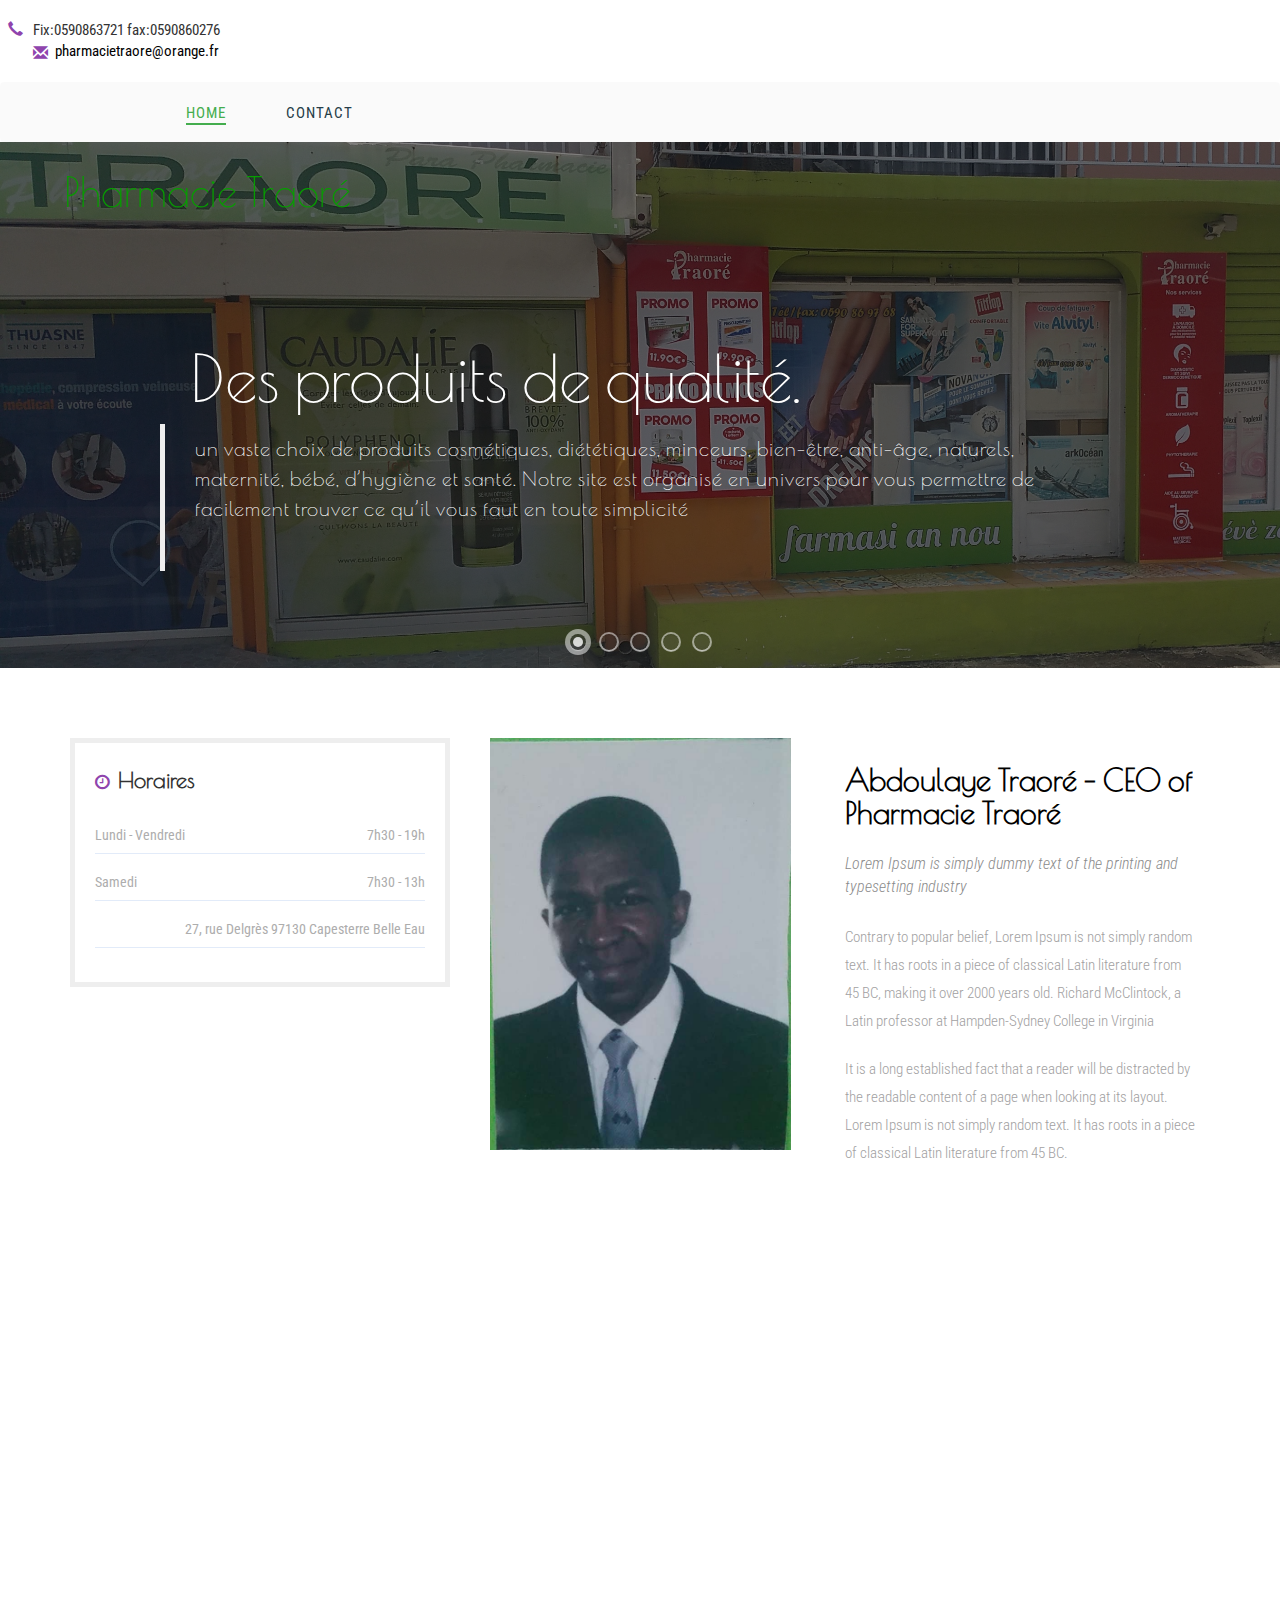
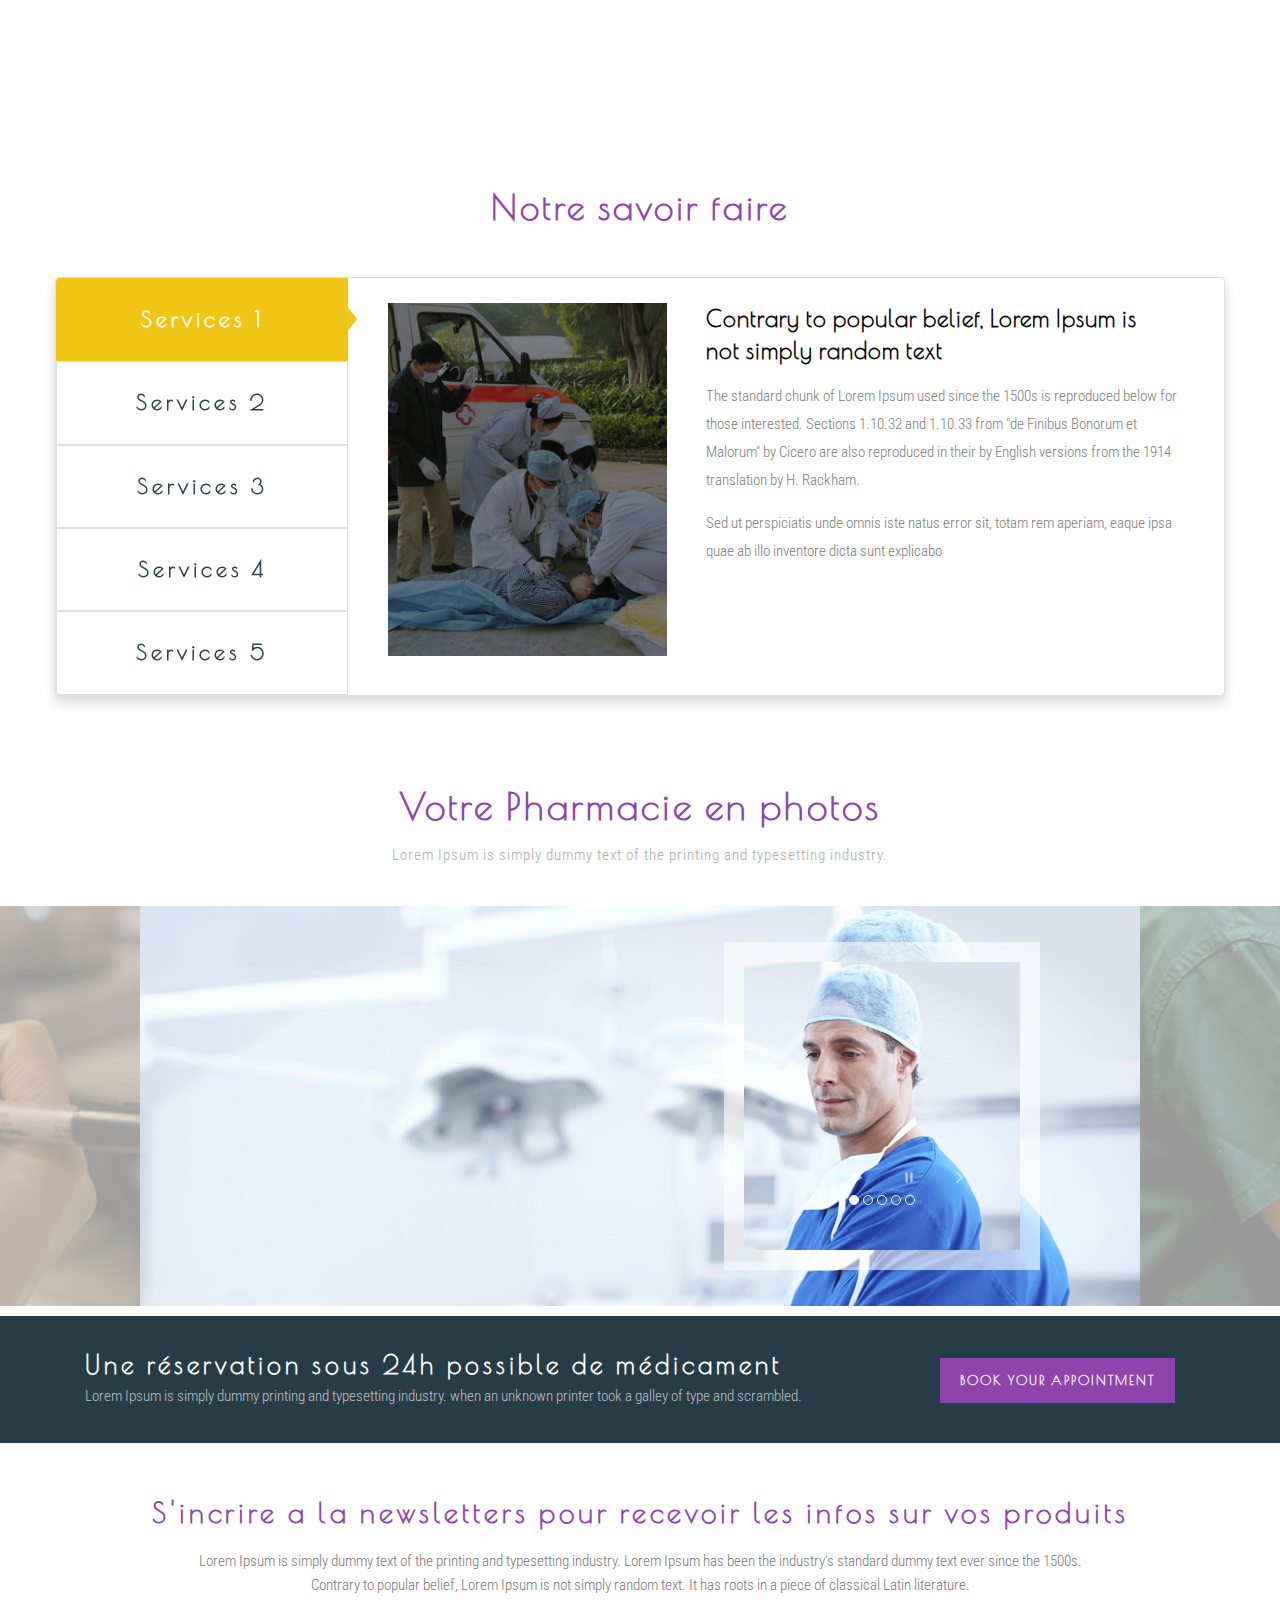
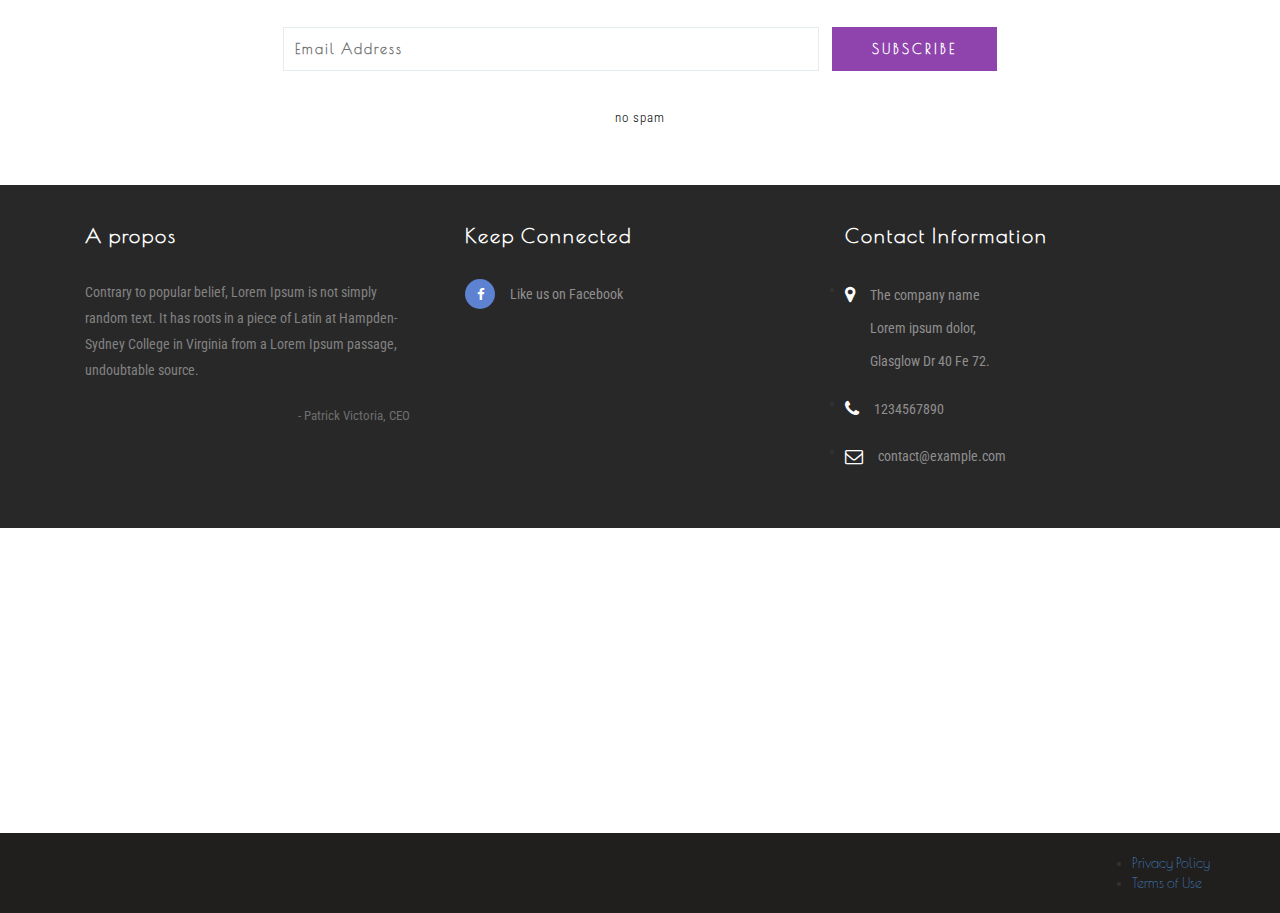
==== commit b1c1a1ba: "update" ====
--- a/index.html
+++ b/index.html
@@ -285,7 +285,7 @@
 							<div class="clearfix"></div>
 						</ul>
 						<ul>
-							<li>Adresse</li>
+							<li></li>
 							<li>27, rue Delgrès 97130 Capesterre Belle Eau </li>
 							<div class="clearfix"></div>
 						</ul>
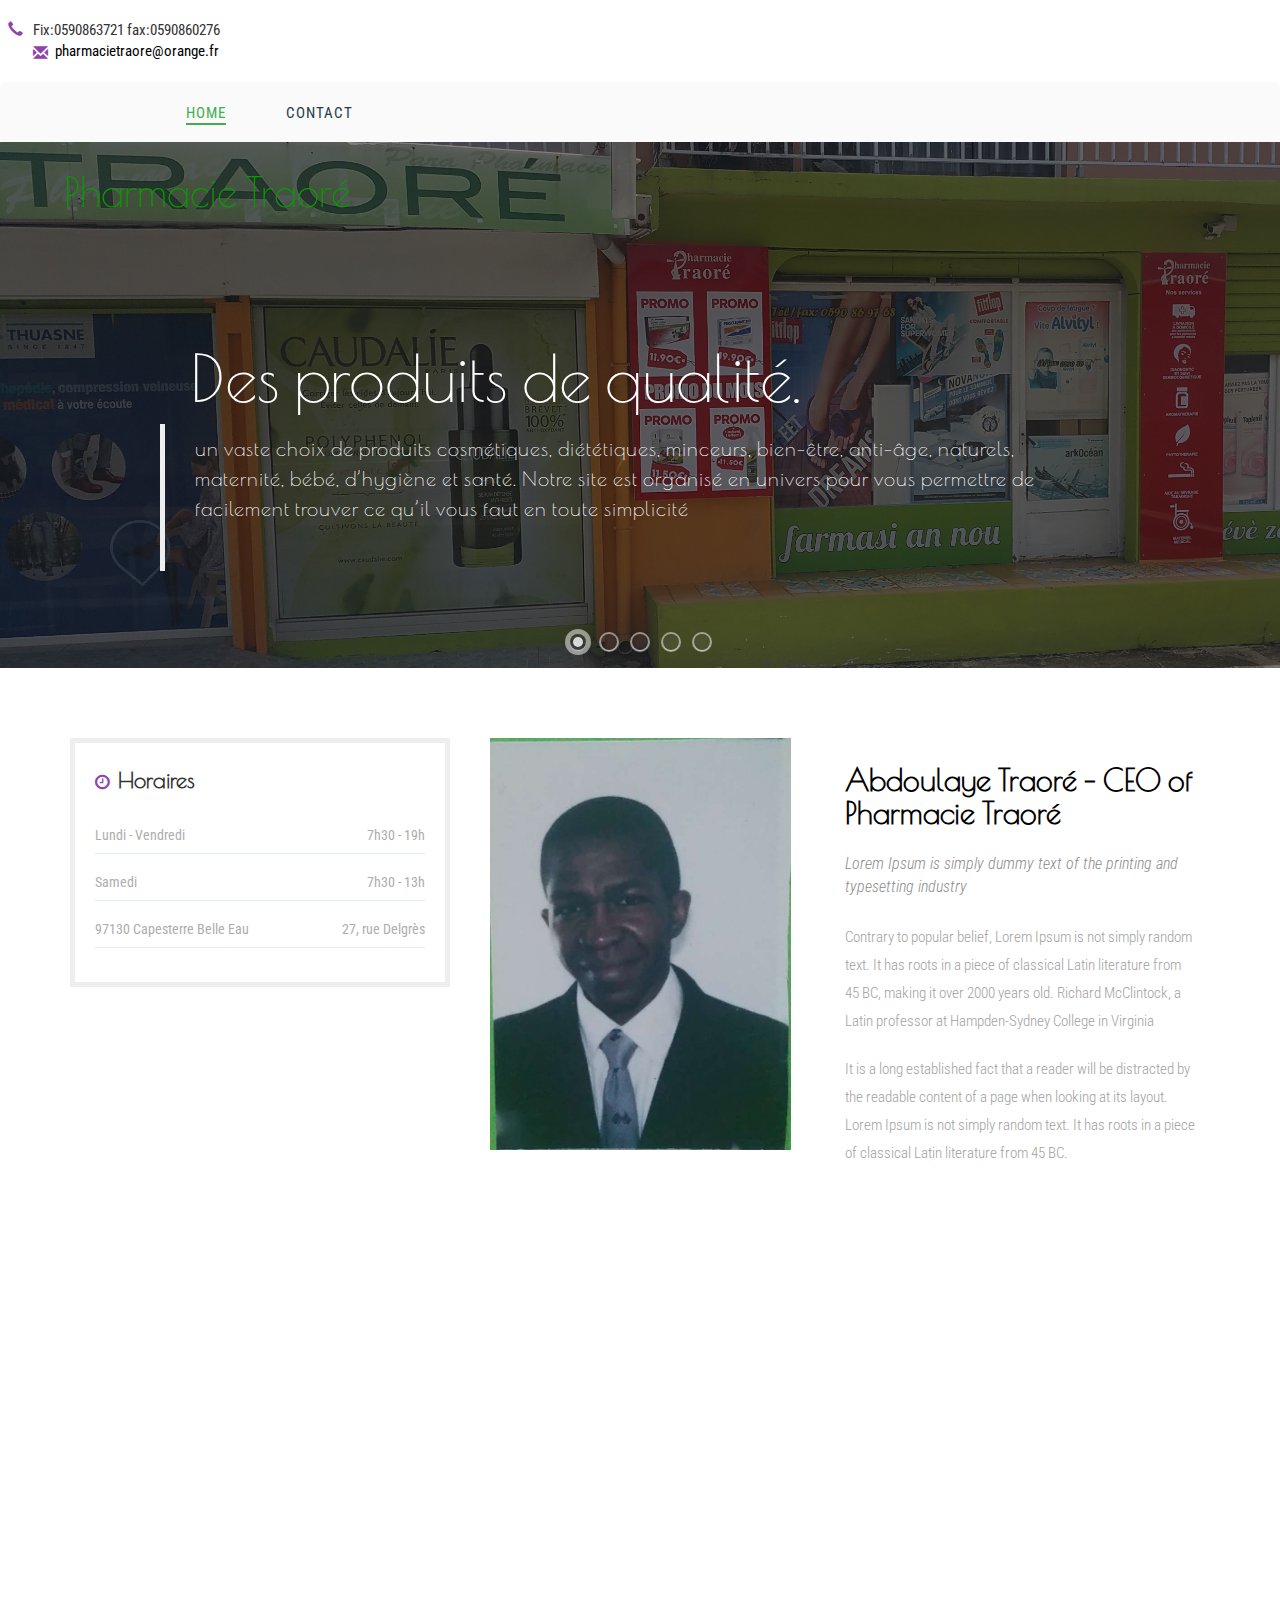
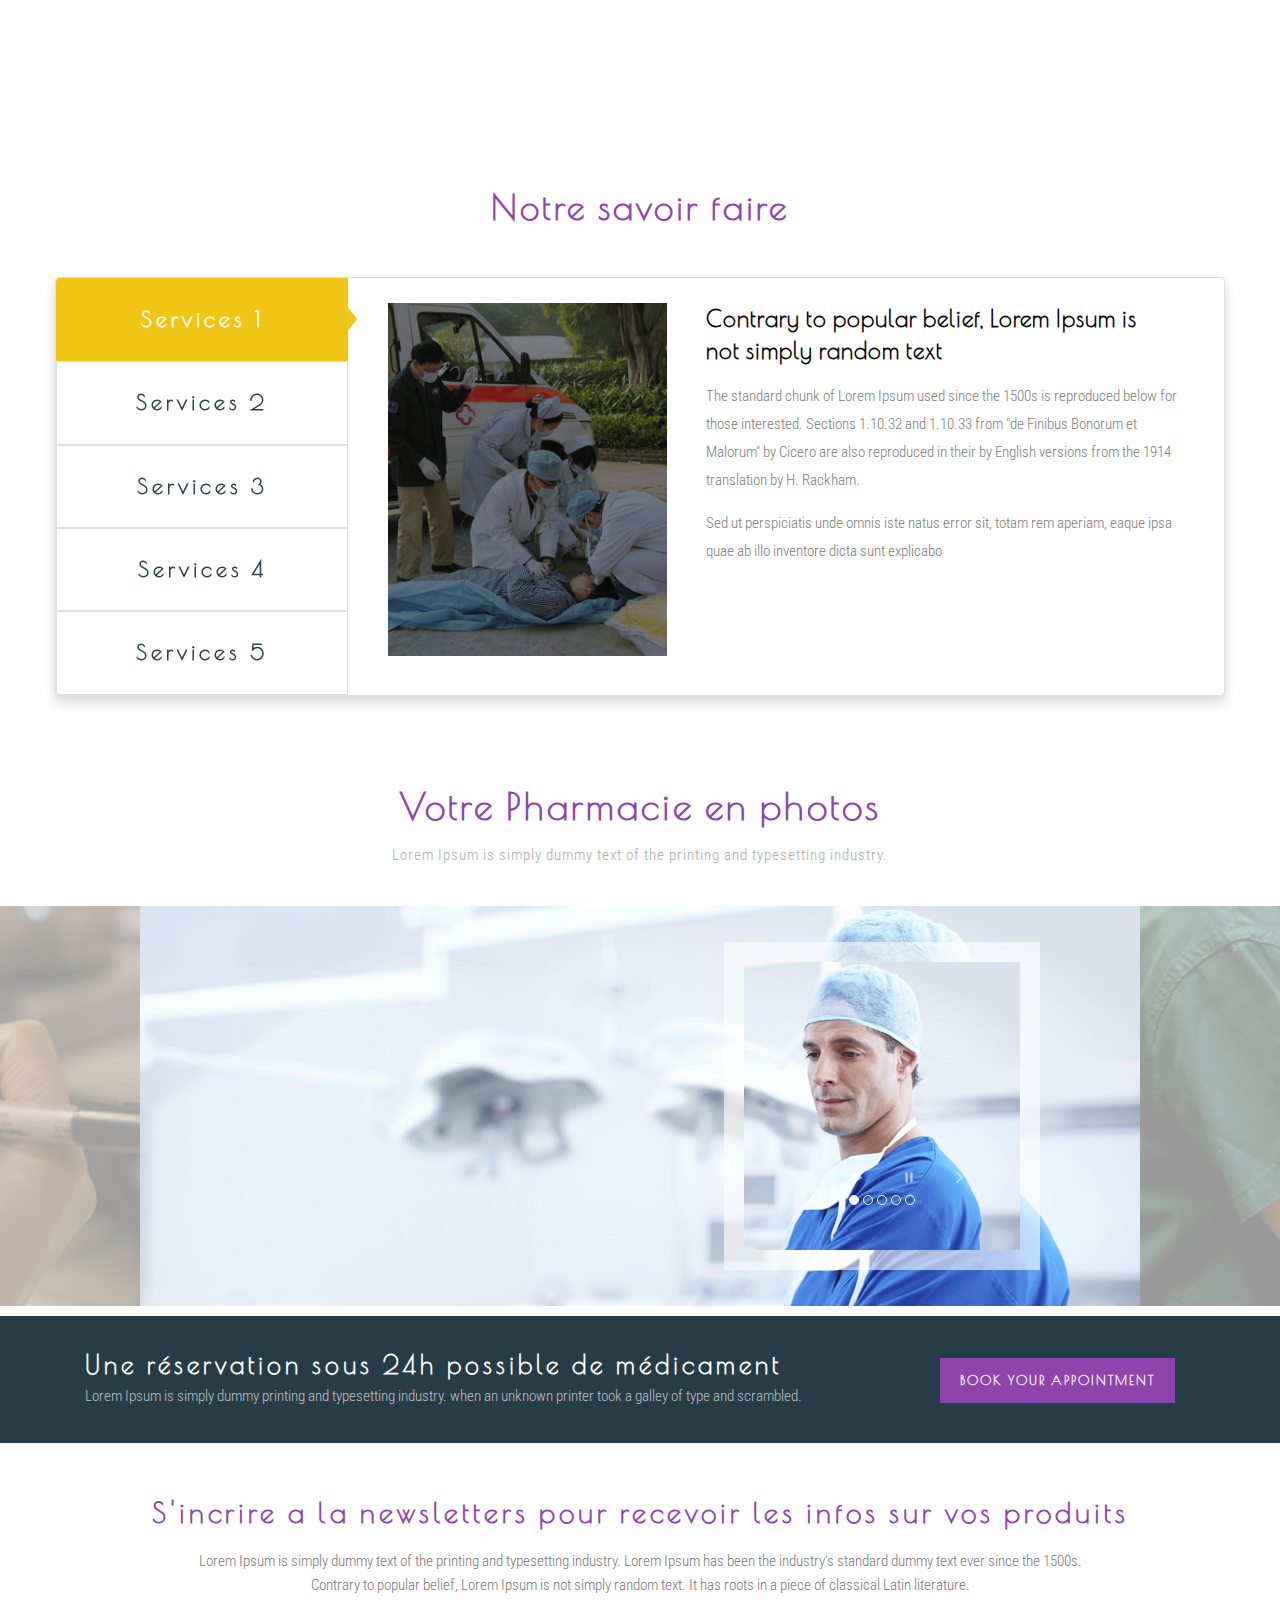
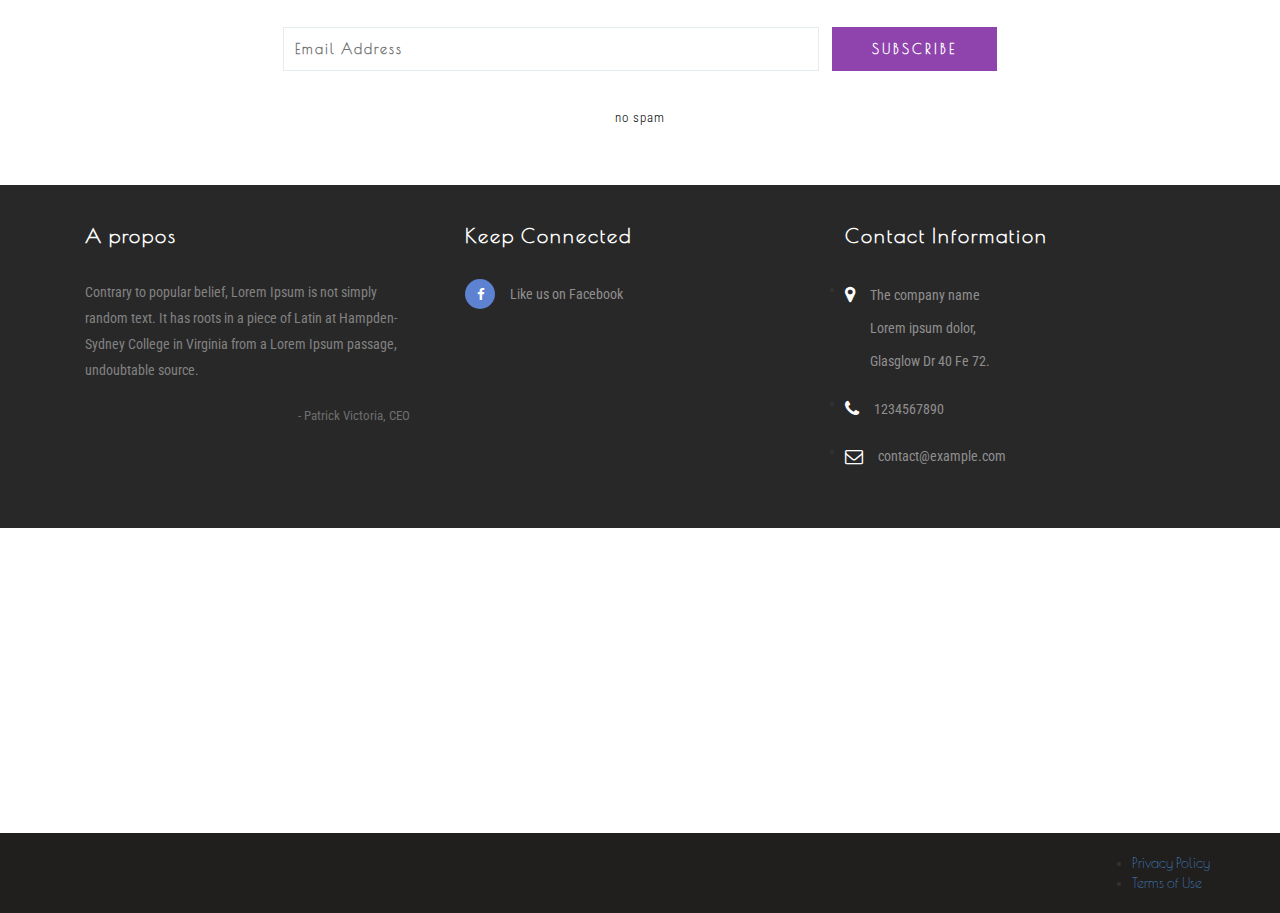
==== commit 84210d17: "update" ====
--- a/index.html
+++ b/index.html
@@ -286,7 +286,8 @@
 						</ul>
 						<ul>
 							<li></li>
-							<li>27, rue Delgrès 97130 Capesterre Belle Eau </li>
+							<li>27, rue Delgrès</li>
+							<li> 97130 Capesterre Belle Eau </li>
 							<div class="clearfix"></div>
 						</ul>
 						
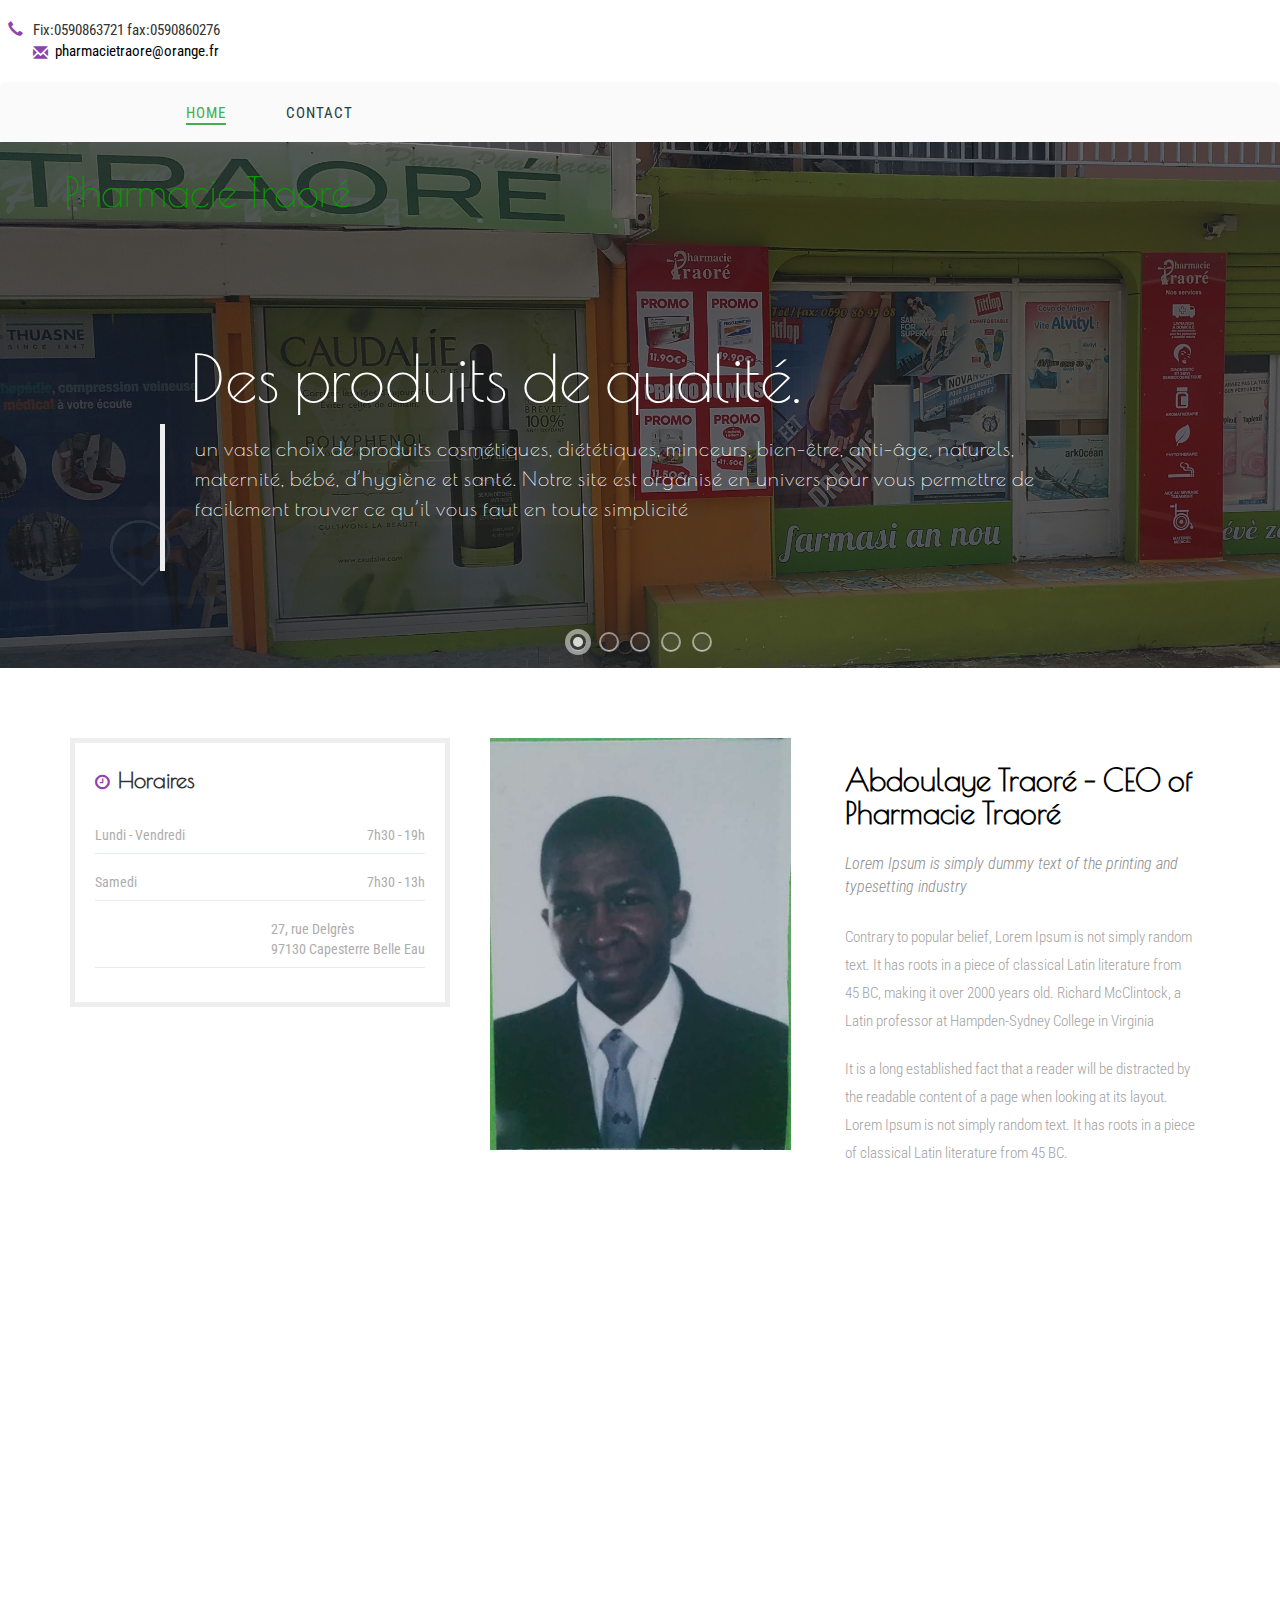
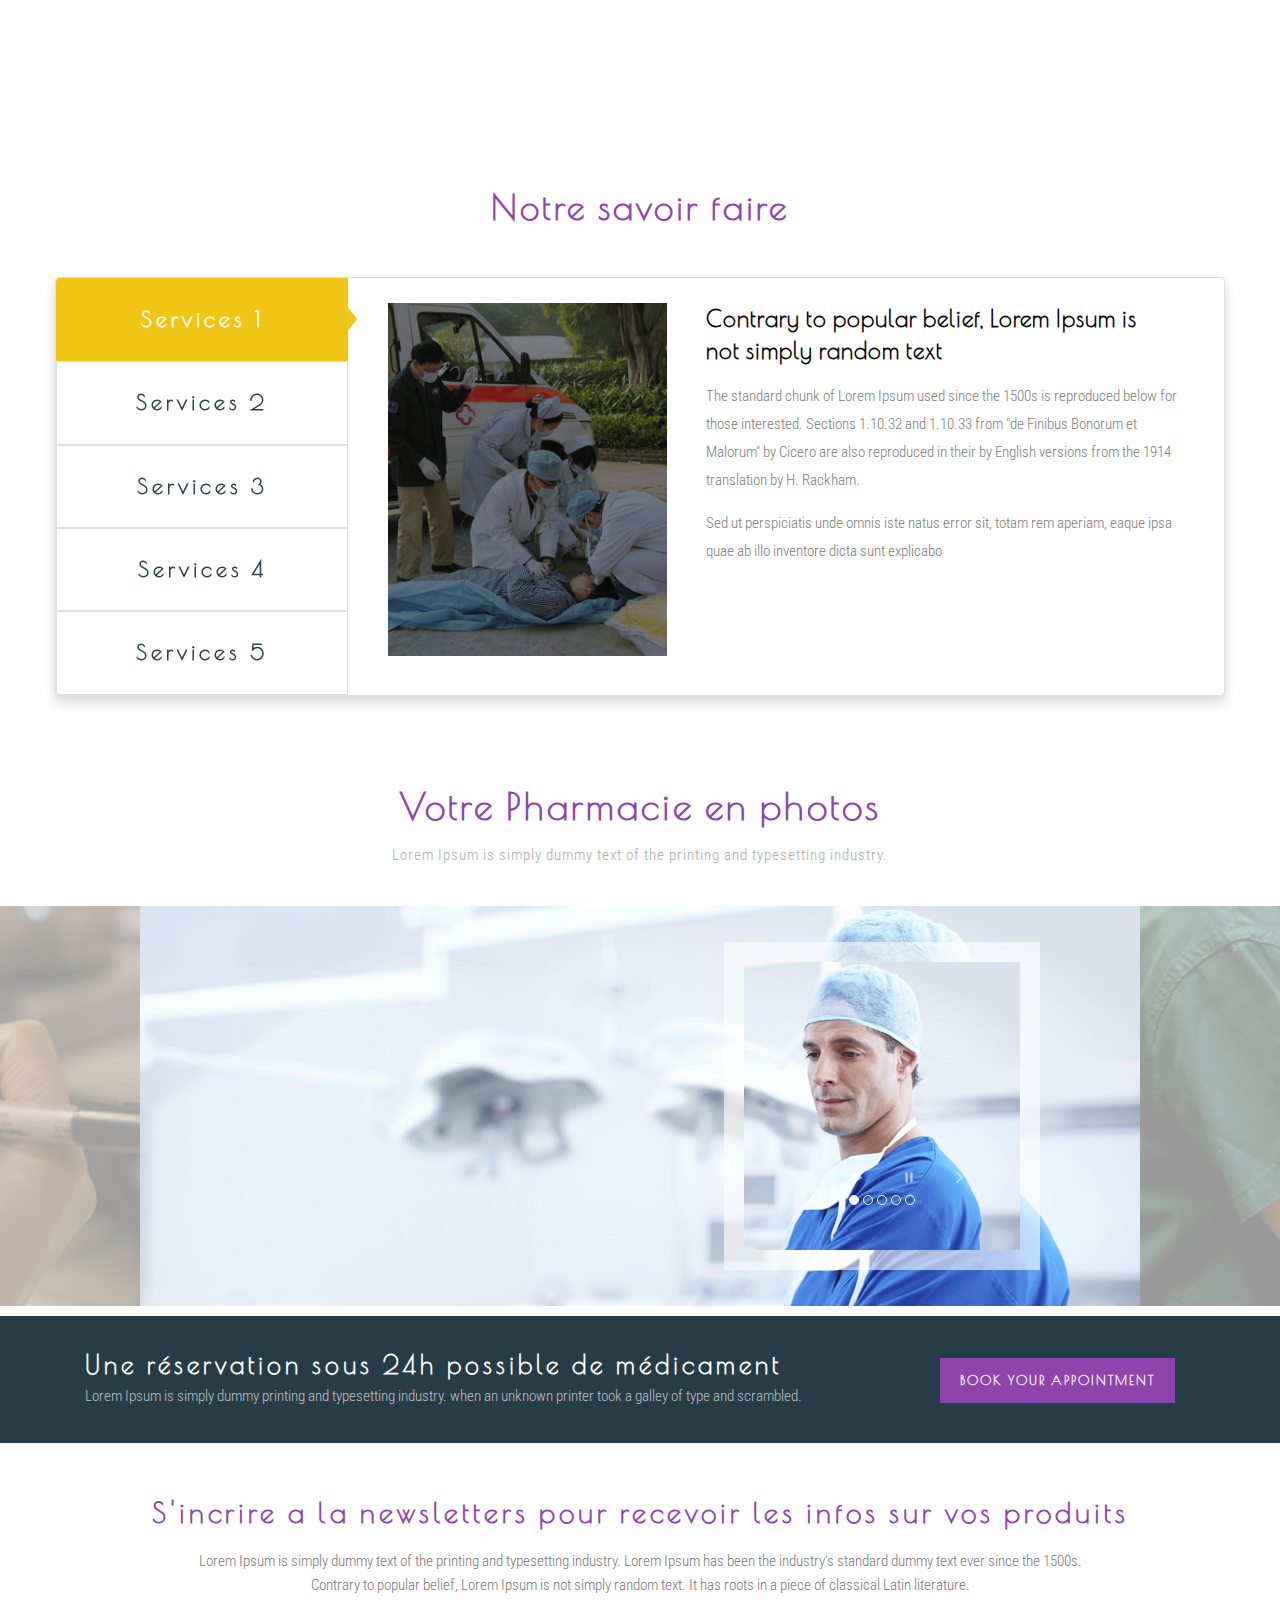
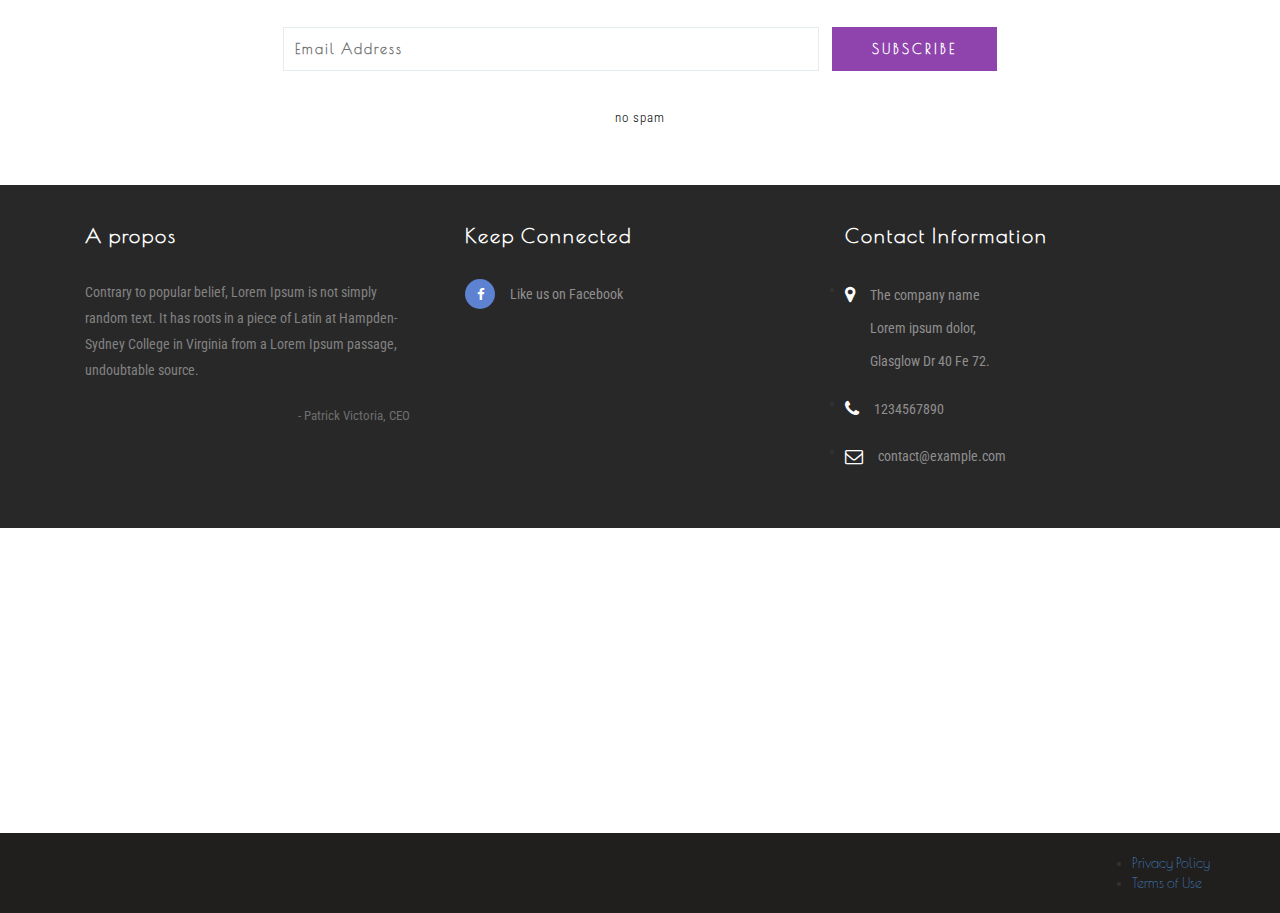
==== commit bf90cc5f: "update" ====
--- a/index.html
+++ b/index.html
@@ -286,8 +286,8 @@
 						</ul>
 						<ul>
 							<li></li>
-							<li>27, rue Delgrès</li>
-							<li> 97130 Capesterre Belle Eau </li>
+							<li>27, rue Delgrès </br> 97130 Capesterre Belle Eau </li>
+							<li></li>
 							<div class="clearfix"></div>
 						</ul>
 						
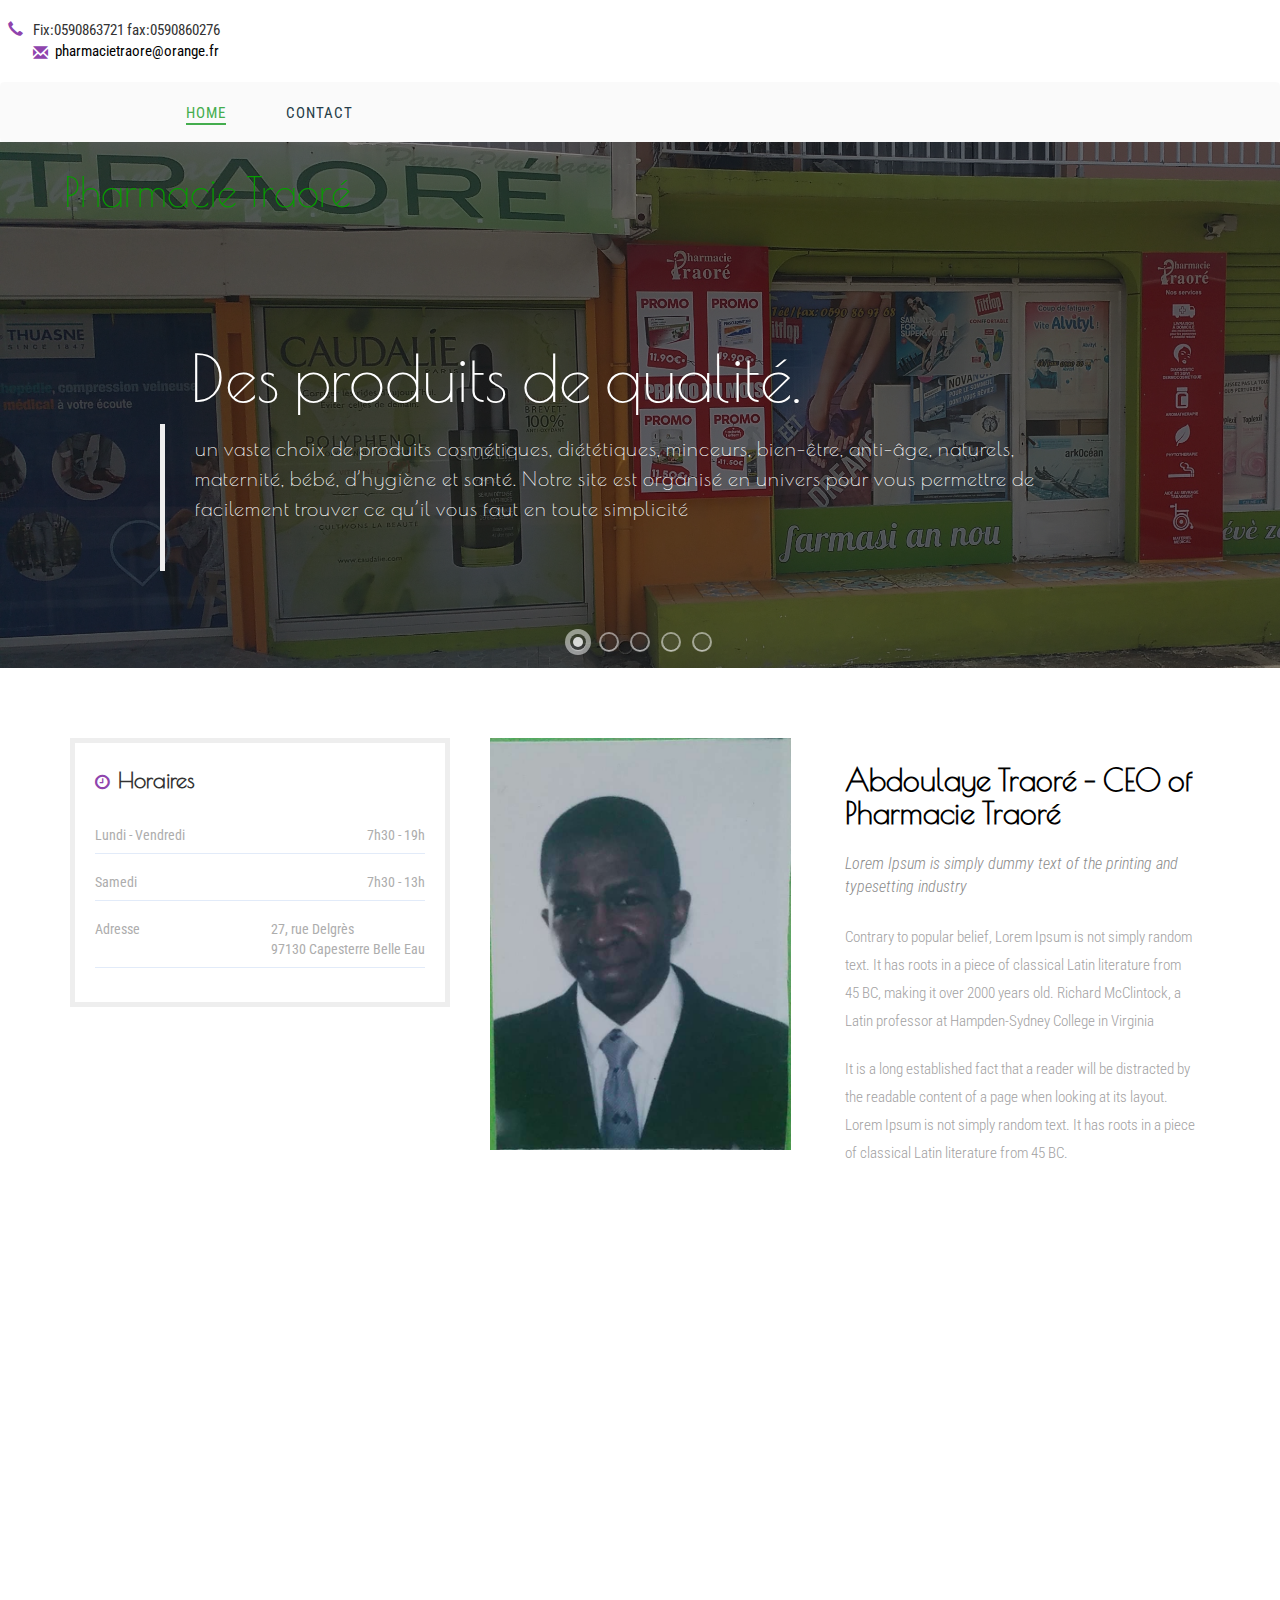
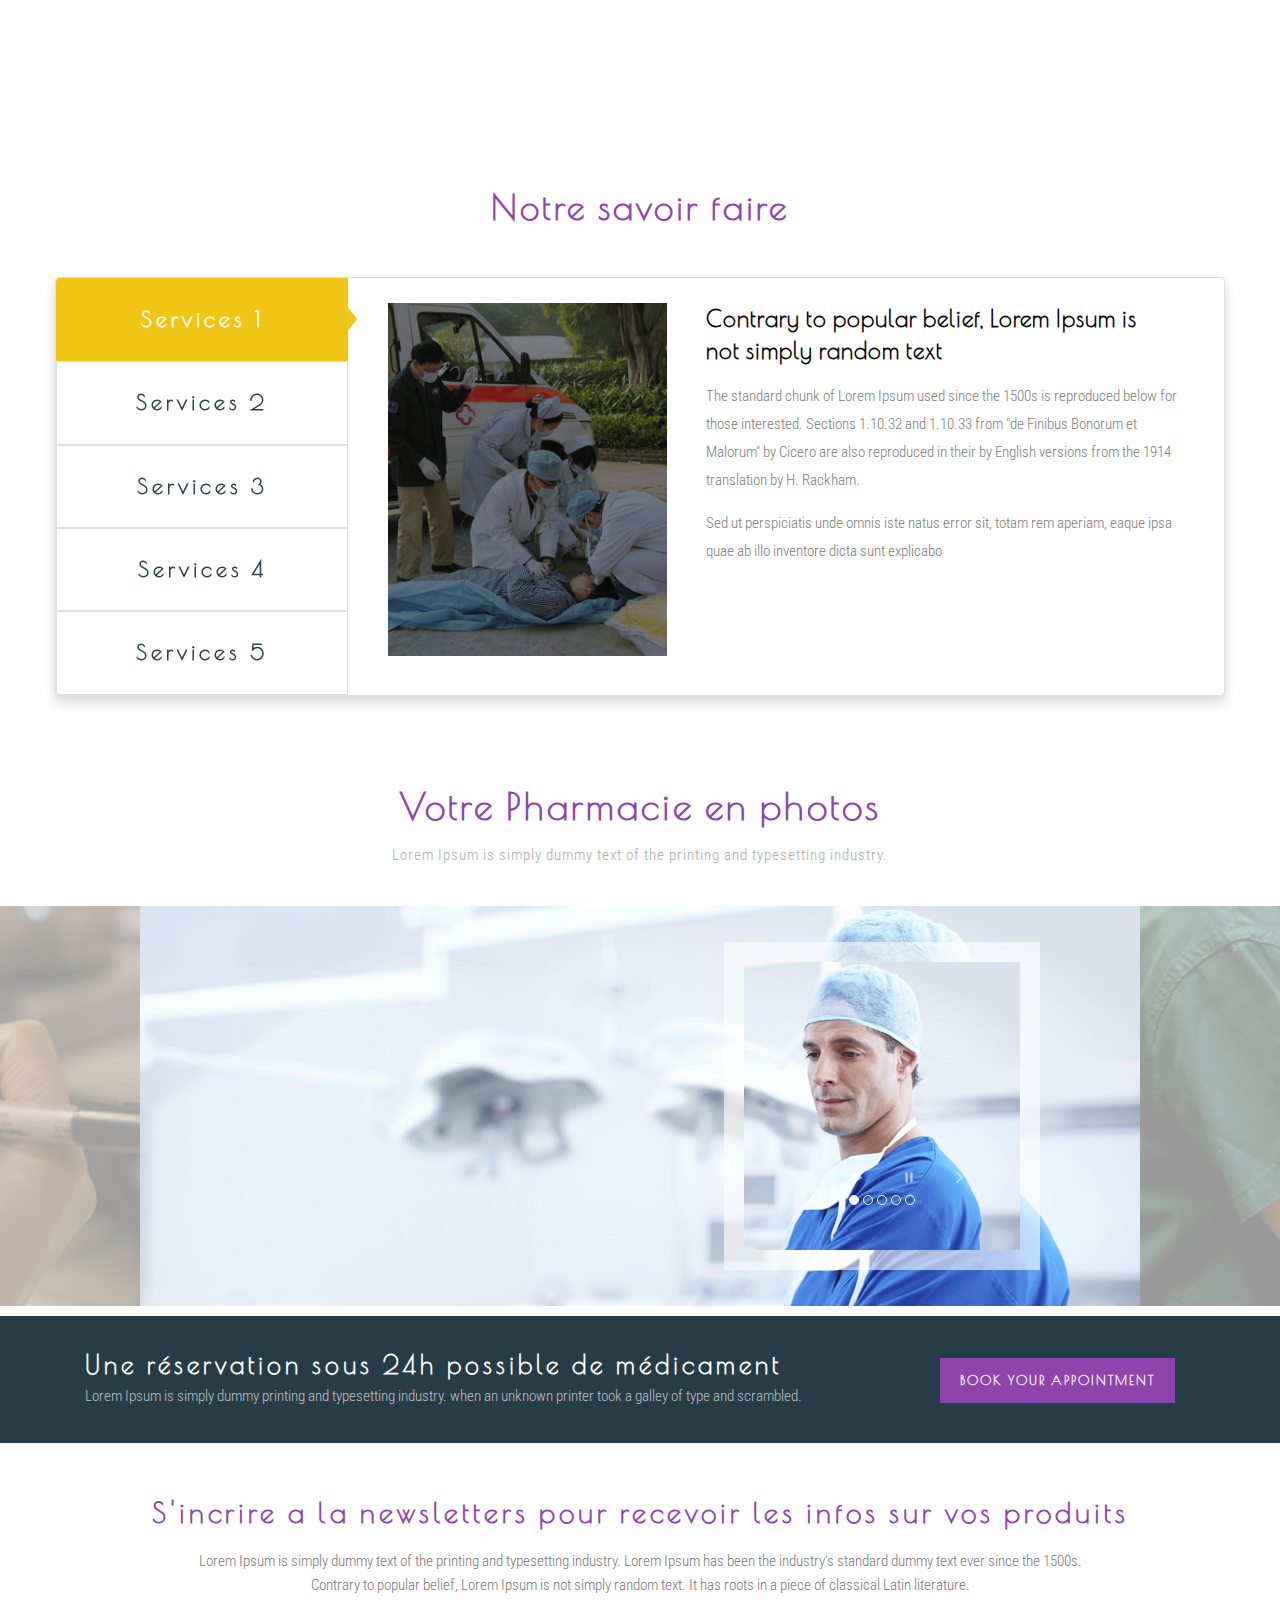
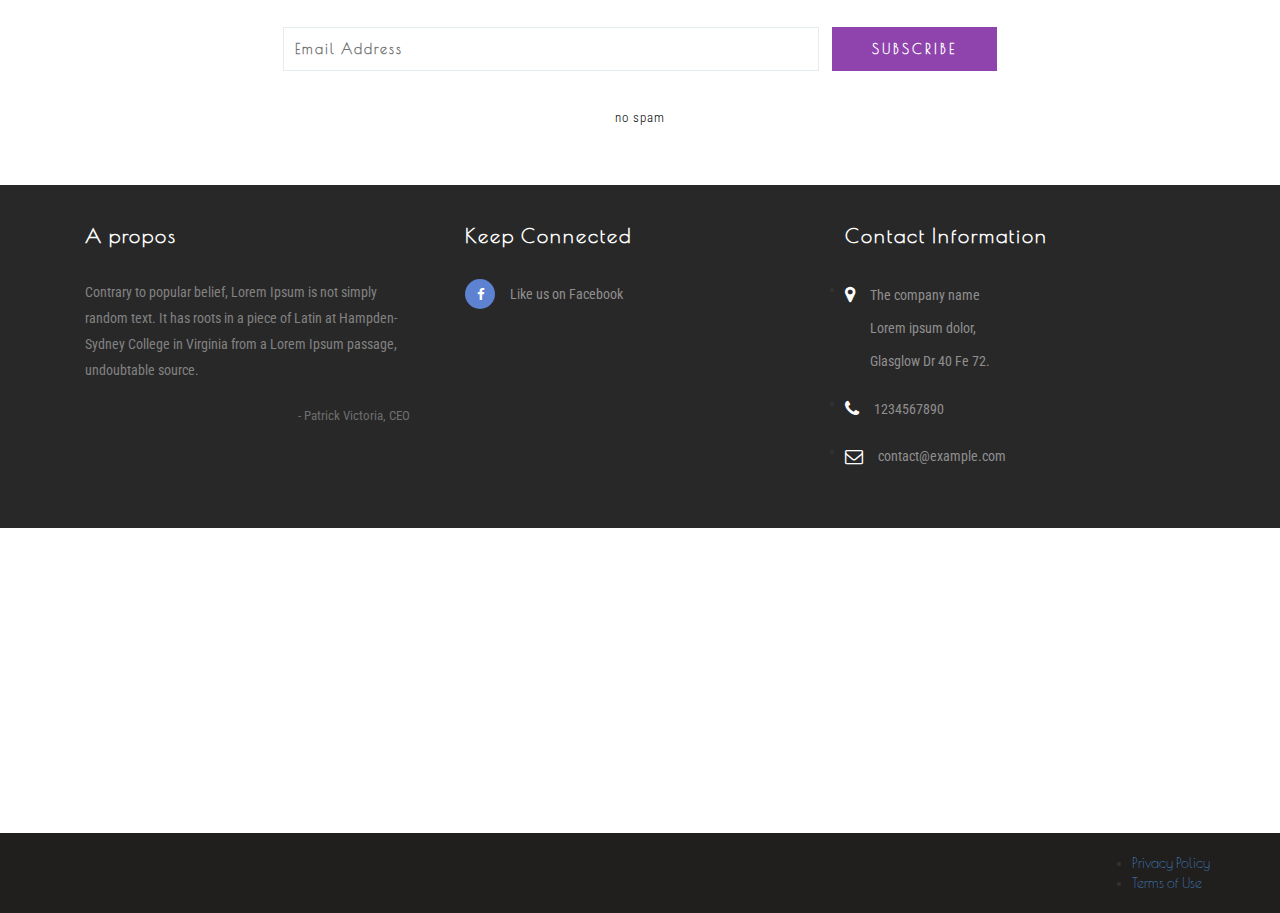
==== commit 39aca959: "update" ====
--- a/index.html
+++ b/index.html
@@ -285,7 +285,7 @@
 							<div class="clearfix"></div>
 						</ul>
 						<ul>
-							<li></li>
+							<li>Adresse</li>
 							<li>27, rue Delgrès </br> 97130 Capesterre Belle Eau </li>
 							<li></li>
 							<div class="clearfix"></div>
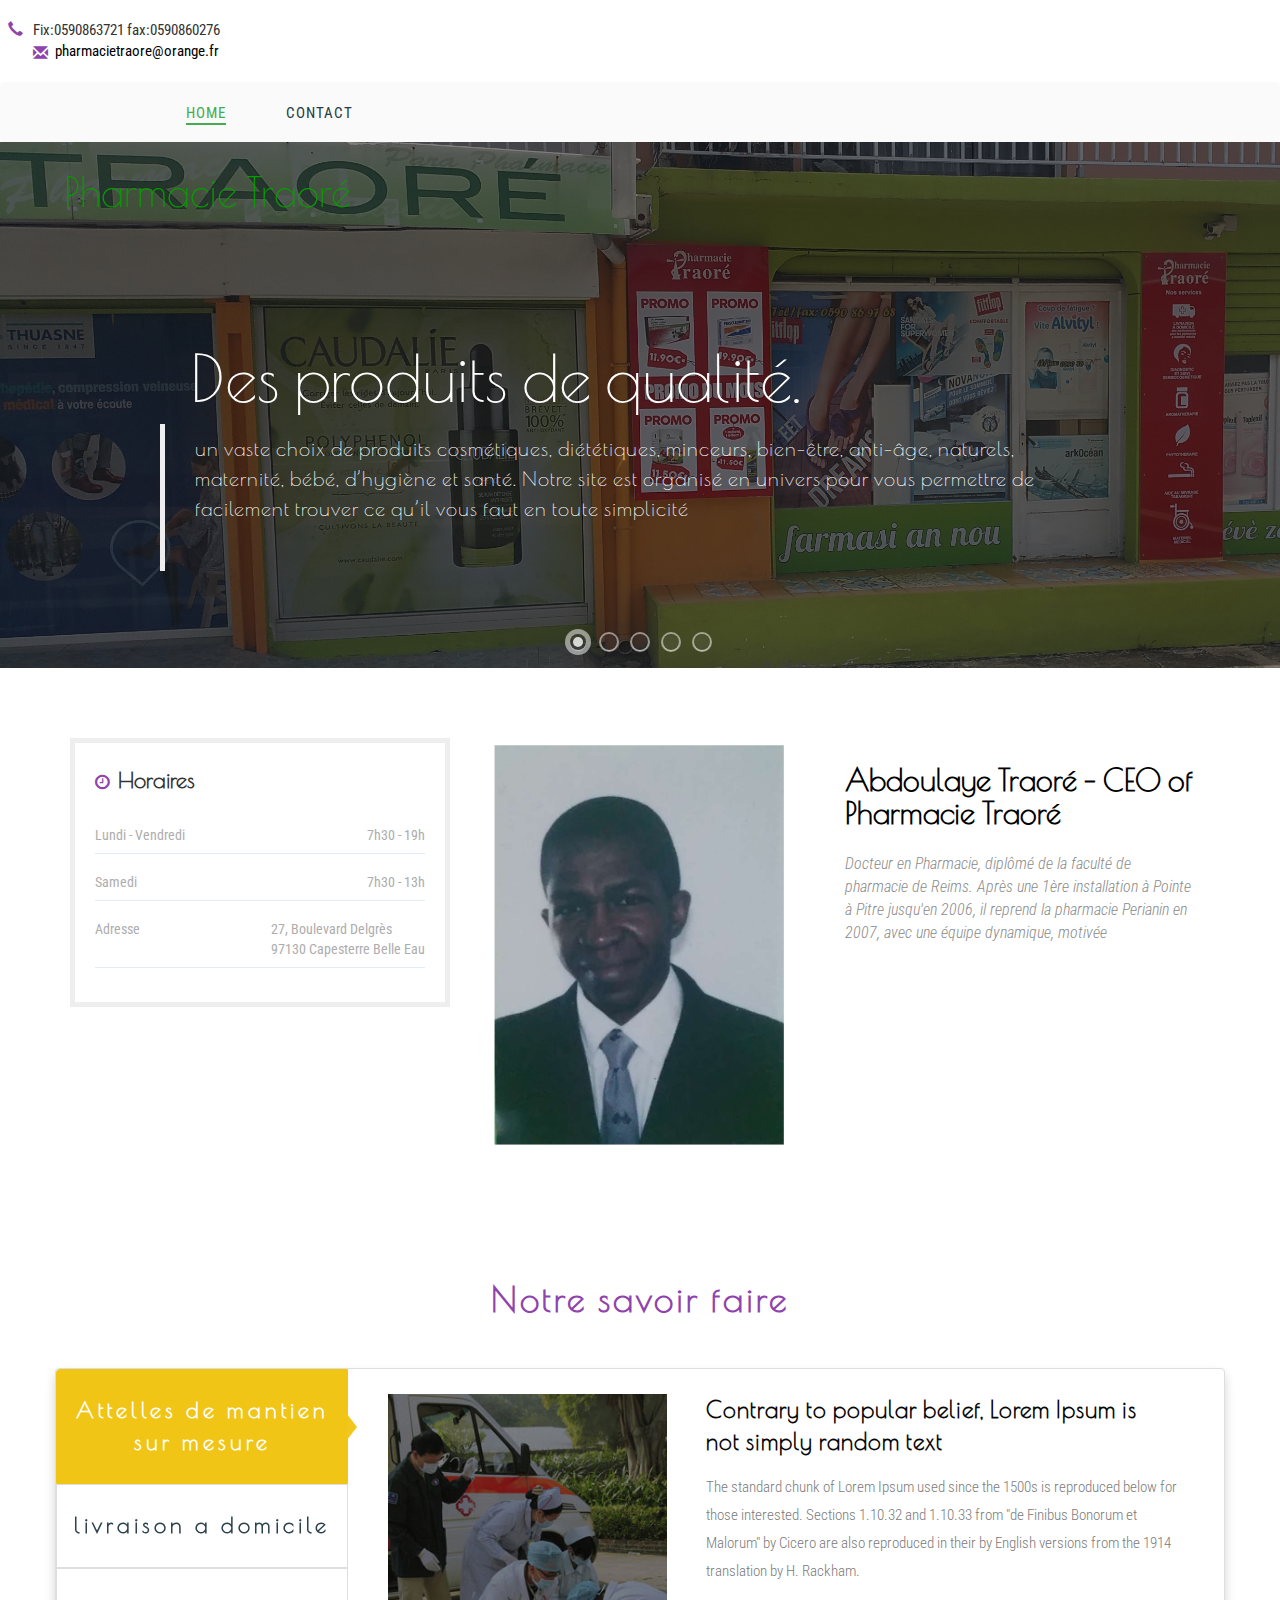
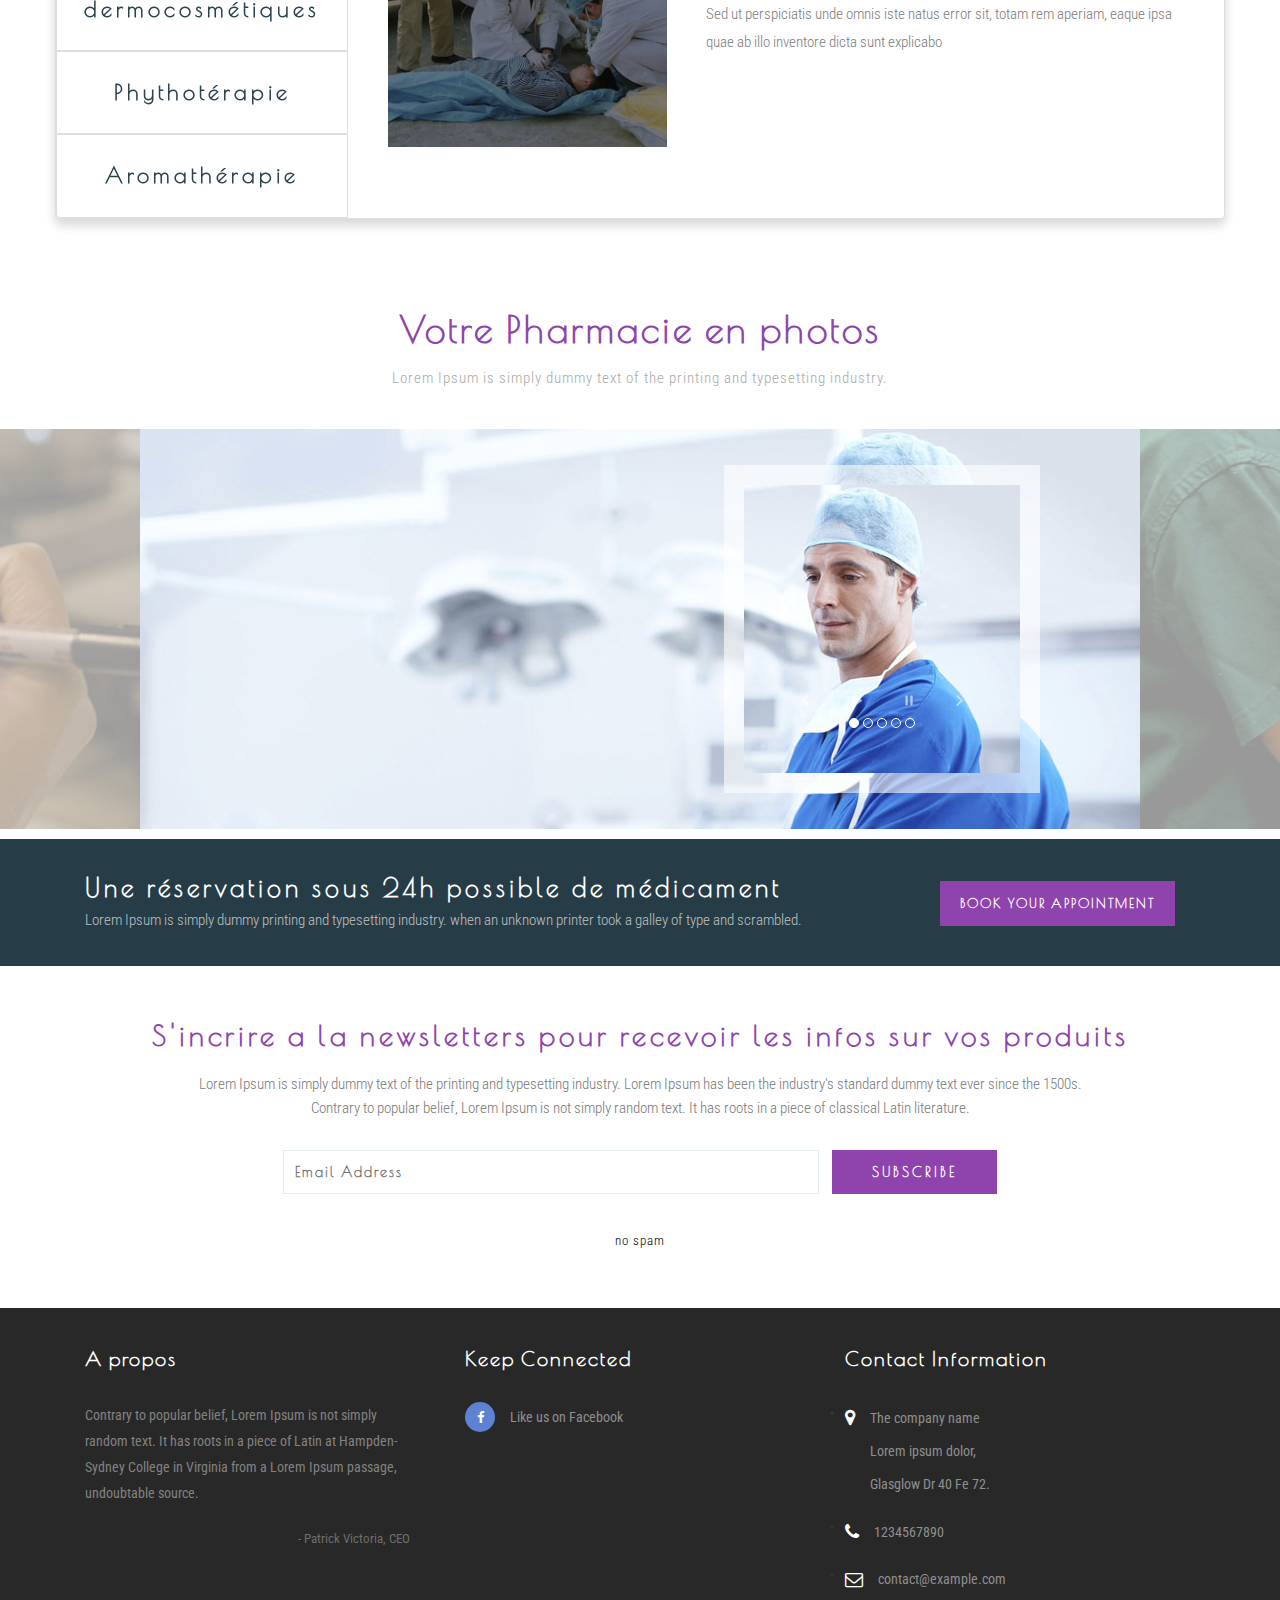
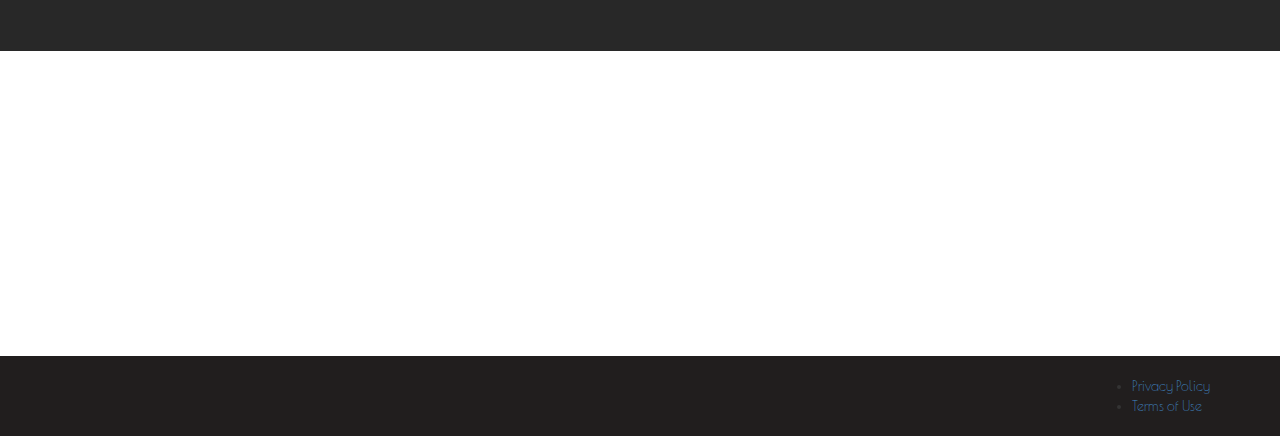
==== commit b1aa2f9c: "update" ====
--- a/index.html
+++ b/index.html
@@ -285,8 +285,8 @@
 							<div class="clearfix"></div>
 						</ul>
 						<ul>
-							<li>Adresse</li>
-							<li>27, rue Delgrès </br> 97130 Capesterre Belle Eau </li>
+							<li>Adresse	</li>
+							<li>27, Boulevard Delgrès </br> 97130 Capesterre Belle Eau </li>
 							<li></li>
 							<div class="clearfix"></div>
 						</ul>
@@ -300,9 +300,7 @@
 				</div>
 				<div class="col-md-4 abt-dec">
 					<h2>Abdoulaye Traoré - CEO of Pharmacie Traoré</h2>
-					<p class="diff">Lorem Ipsum is simply dummy text of the printing and typesetting industry</p>
-					<p>Contrary to popular belief, Lorem Ipsum is not simply random text. It has roots in a piece of classical Latin literature from 45 BC, making it over 2000 years old. Richard McClintock, a Latin professor at Hampden-Sydney College in Virginia</p>
-					<p>It is a long established fact that a reader will be distracted by the readable content of a page when looking at its layout. Lorem Ipsum is not simply random text. It has roots in a piece of classical Latin literature from 45 BC.</p>
+					<p class="diff">Docteur en Pharmacie, diplômé de la faculté de pharmacie de Reims. Après une 1ère installation à Pointe à Pitre jusqu'en 2006, il reprend la pharmacie Perianin en 2007, avec une équipe dynamique, motivée</p>
 					
 				</div>
 				<div class="clearfix"></div>
@@ -310,37 +308,7 @@
 		</div>		
 		<!-- //banner-bottom -->
 		
-		<!-- Stats -->
-		<div class="stats">
-			<div class="container">
-				<p class="slideanim">Lorem Ipsum comes from sections 1.10.32 and 1.10.33 of "de Finibus Bonorum et Malorum" (The Extremes of Good and Evil) by Cicero, written in 45 BC. This book is a treatise on the theory of ethics, very popular during the Renaissance.</p>
-				<div class="stats-info">
-					<div class="col-md-4 col-sm-3 stats-grid slideanim">
-						<i class="fa fa-smile-o"></i>
-						<div class='numscroller numscroller-big-bottom' data-slno='1' data-min='0' data-max='18000' data-delay='.5' data-increment="50">800</div>
-						<p class="stats-info">Statifaits de la pharmacie</p>
-					</div>
-					<div class="col-md-4 col-sm-3 stats-grid slideanim">
-						<i class="fa fa-facebook"></i>
-						<div class='numscroller numscroller-big-bottom' data-slno='1' data-min='0' data-max='1700' data-delay='.5' data-increment="5">1700</div>
-						<p class="stats-info">Facebook Likes</p>
-					</div>
-					<!-- <div class="col-md-4 col-sm-3 stats-grid slideanim">
-						<i class="fa fa-twitter"></i>
-						<div class='numscroller numscroller-big-bottom' data-slno='1' data-min='0' data-max='21500' data-delay='.5' data-increment="20">21500</div>
-						<p class="stats-info">Twitter Followers</p>
-					</div> -->
-					<div class="col-md-4 col-sm-3 stats-grid slideanim">
-						<i class="fa fa-flask"></i>
-						<div class='numscroller numscroller-big-bottom' data-slno='1' data-min='0' data-max='285' data-delay='.5' data-increment="1">285</div>
-						<p class="stats-info">Articles Pharmaceutique Disponible</p>
-					</div>
-					<div class="clearfix"></div>
-				</div>
-
-			</div>
-		</div>
-		<!-- //Stats -->
+		<!-- -->
 		<script type="text/javascript" src="js/numscroller-1.0.js"></script>
 		
 		<!-- tabs -->	
@@ -352,19 +320,19 @@
 						<div class="col-lg-3 col-md-3 col-sm-3 col-xs-3 bhoechie-tab-menu">
 						  <div class="list-group">
 							<a href="#" class="list-group-item active text-center">
-							    Services 1
+							    Attelles de mantien sur mesure
 							</a>
 							<a href="#" class="list-group-item text-center">
-							    Services 2
+							    livraison a domicile
 							</a>
 							<a href="#" class="list-group-item text-center">
-							    Services 3
+							    dermocosmétiques
 							</a>
 							<a href="#" class="list-group-item text-center">
-							    Services 4
+							    Phythotérapie
 							</a>
 							<a href="#" class="list-group-item text-center">
-							    Services 5
+							    Aromathérapie
 							</a>
 						  </div>
 						</div>
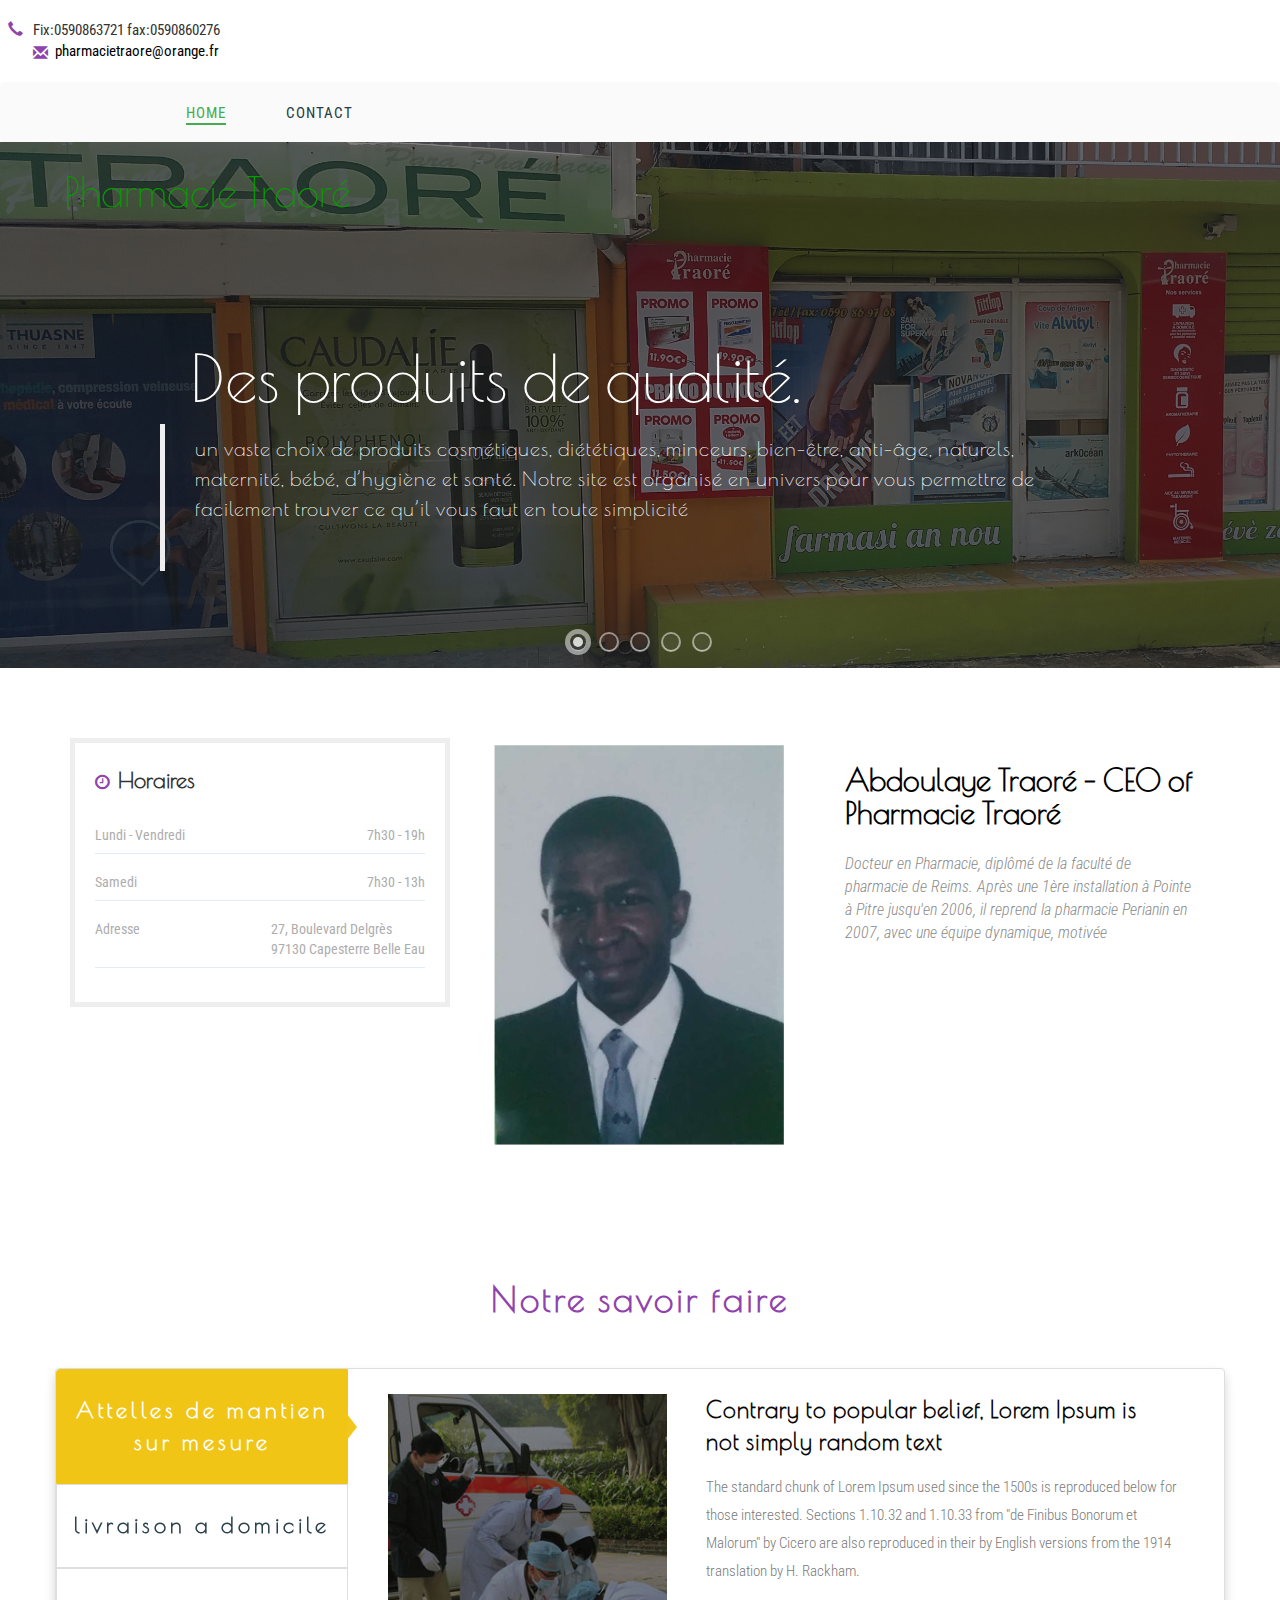
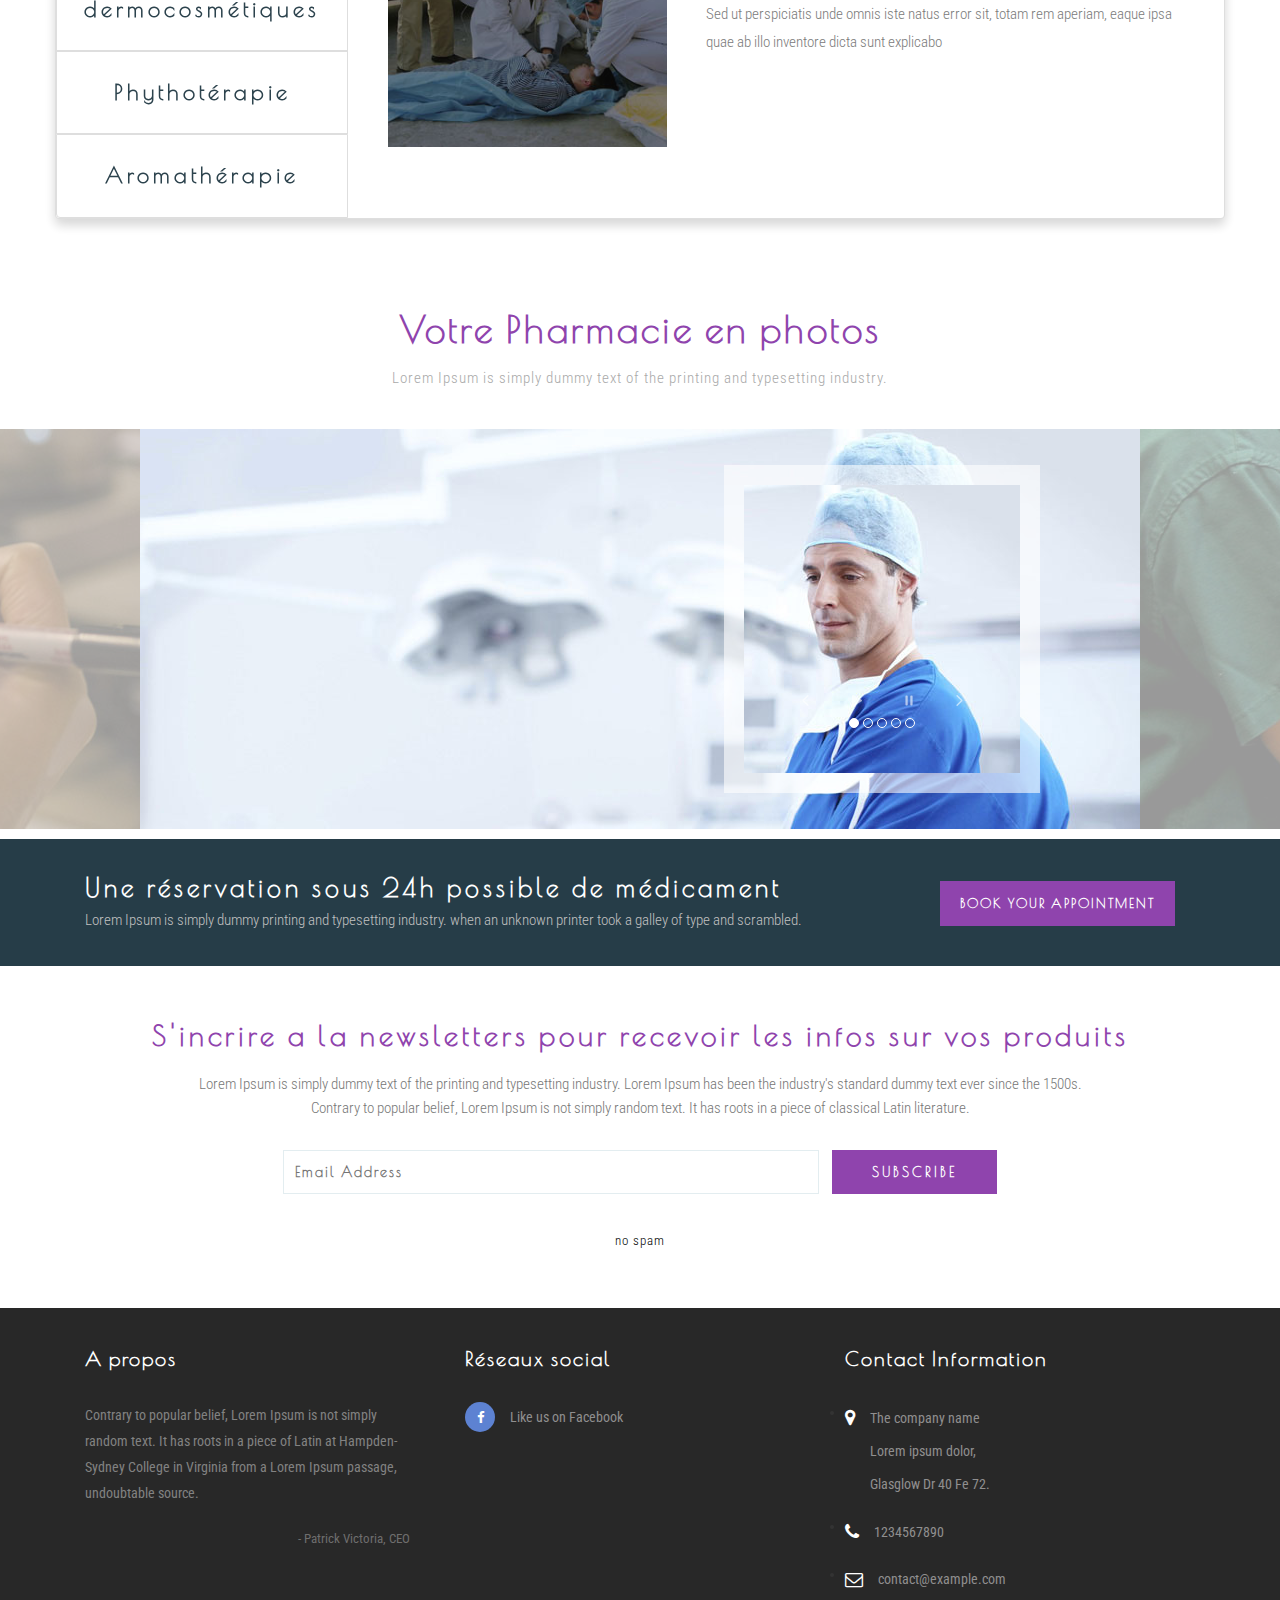
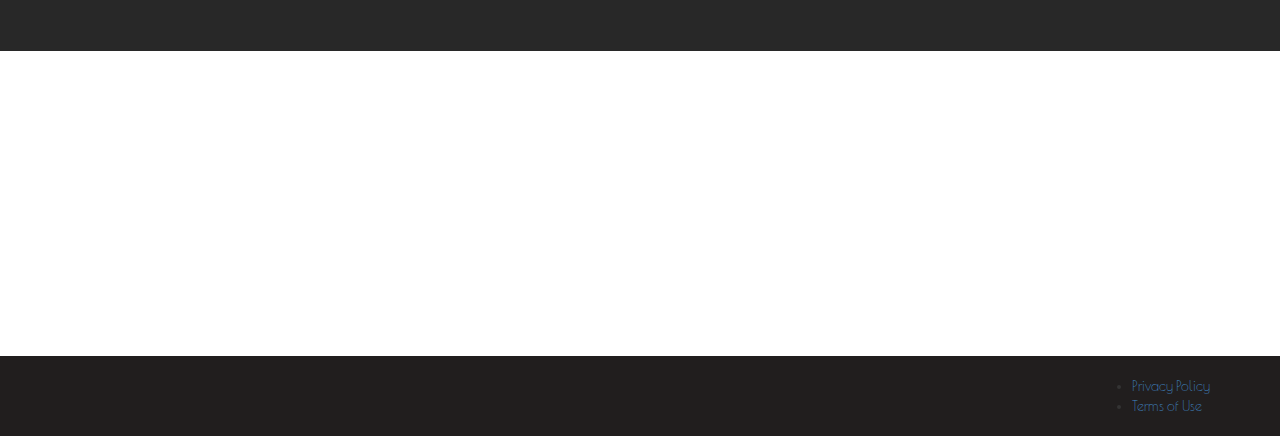
==== commit e60fc92b: "update" ====
--- a/index.html
+++ b/index.html
@@ -554,7 +554,7 @@
 					</div>
 		
 					<div class="col-md-4 footer two">
-						<h3>Keep Connected</h3>
+						<h3>Réseaux social</h3>
 						<ul>
 							<li><a class="fb" href="#"><i class="fa fa-facebook"></i>Like us on Facebook</a></li>
 							
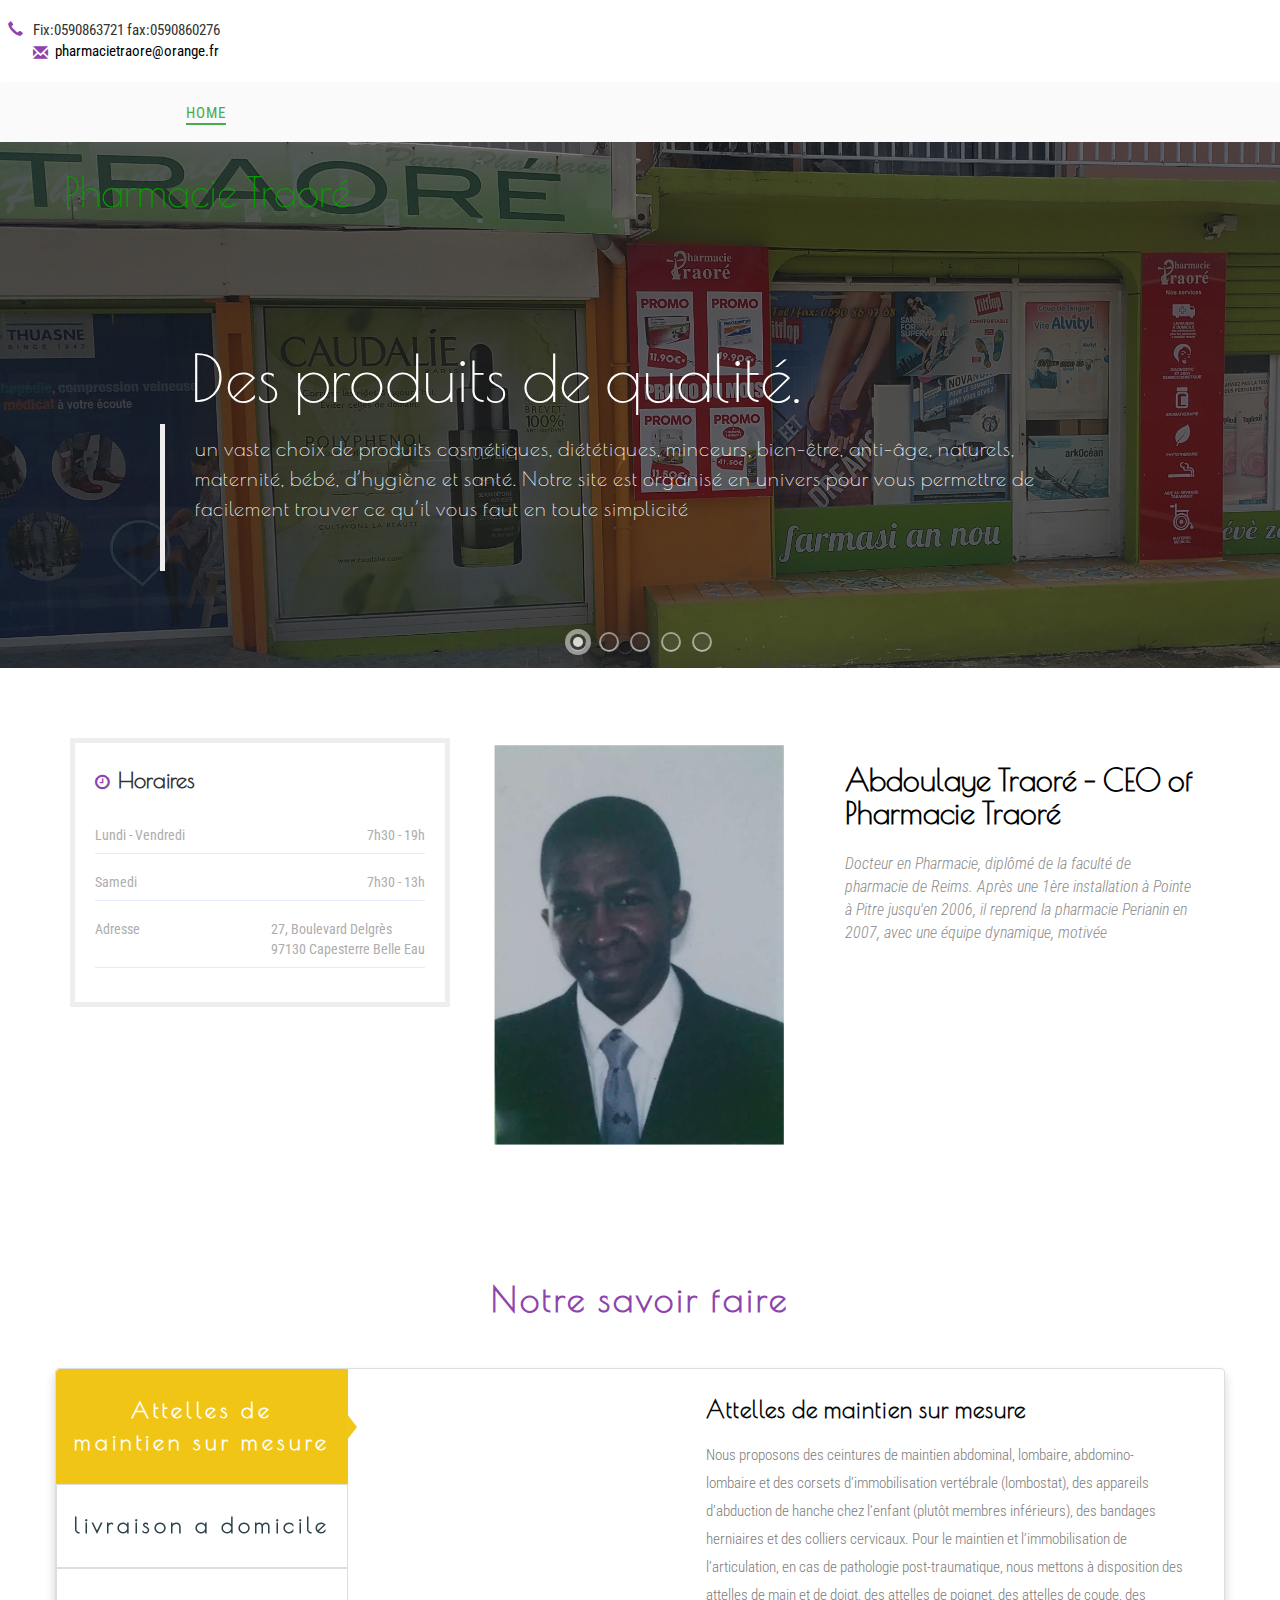
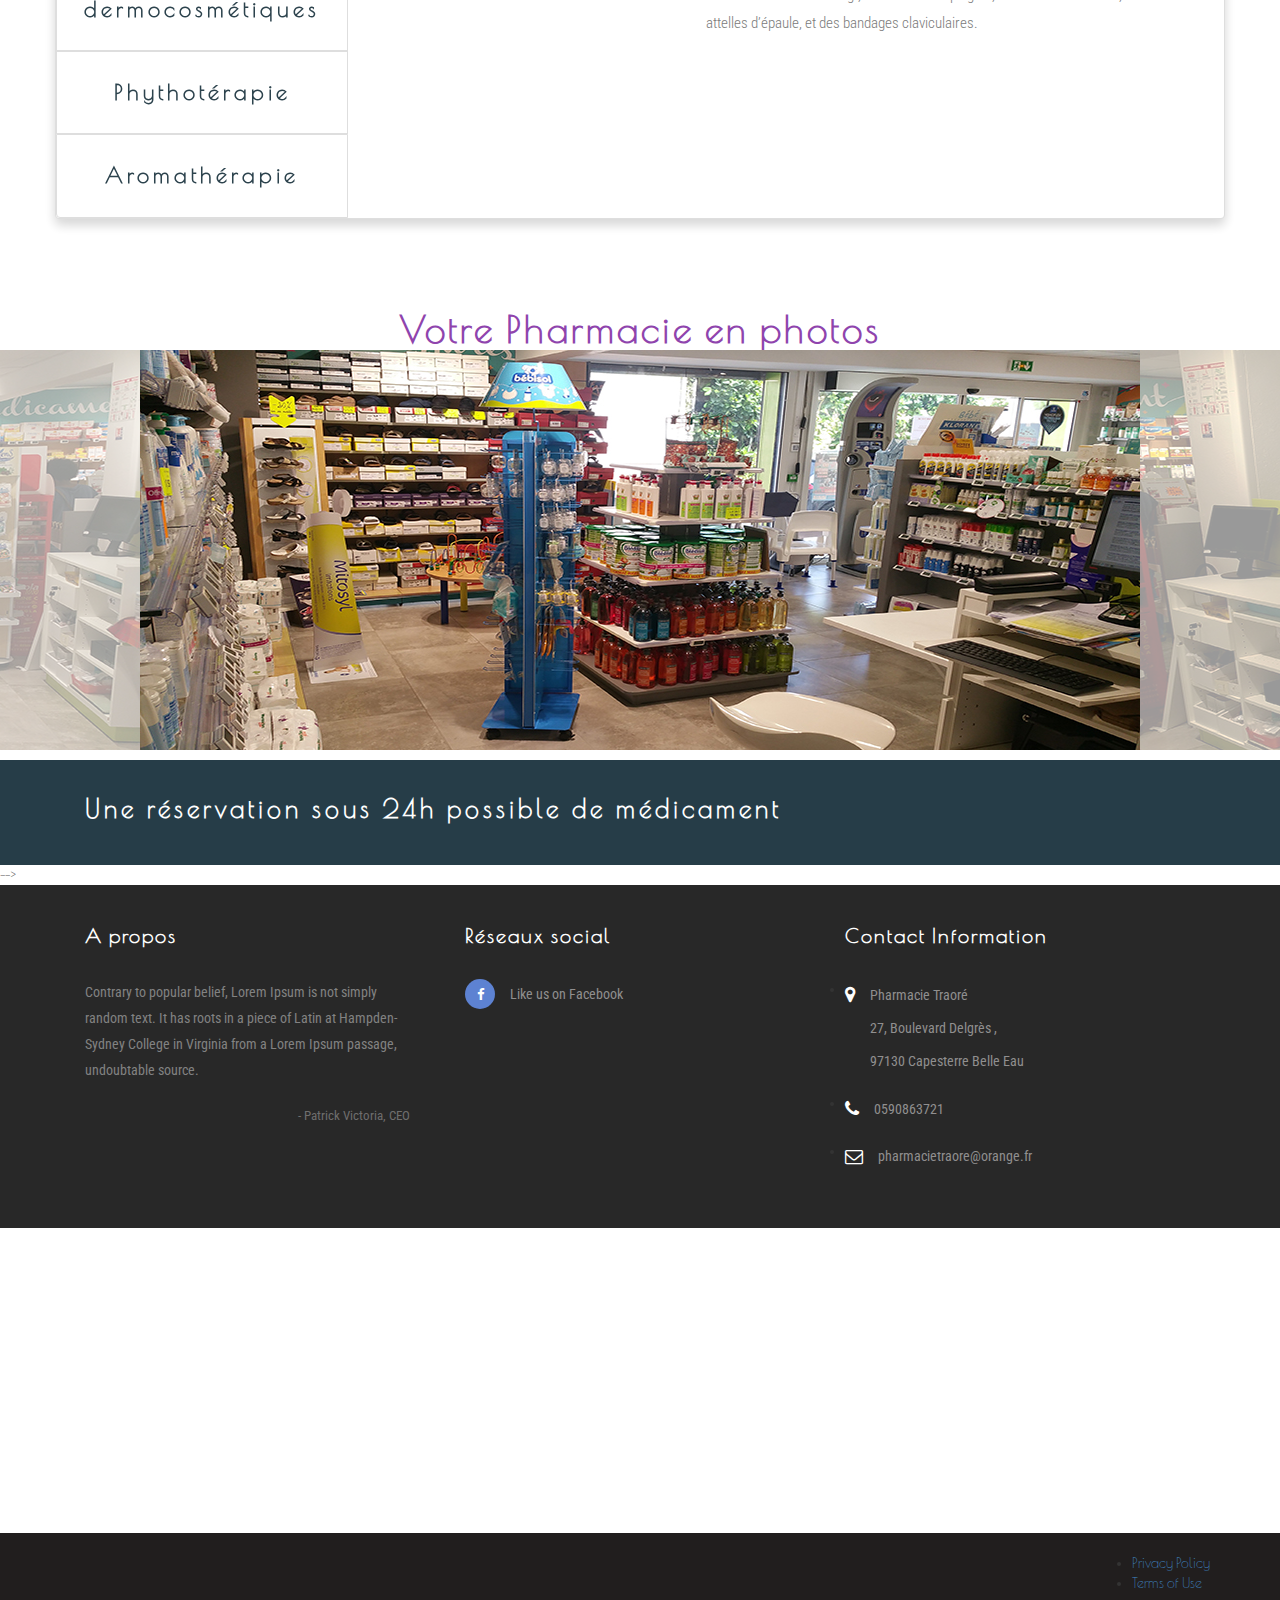
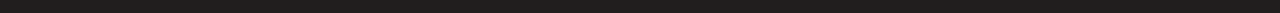
==== commit 0997fb09: "update" ====
--- a/index.html
+++ b/index.html
@@ -132,8 +132,8 @@
 				  </ul>
 				</li>
 				<li><a href="blog.html">Blog</a></li> -->
-				<li><a href="contact.html">Contact</a></li>
-			</ul>
+<!-- 				<li><a href="contact.html">Contact</a></li>
+ -->			</ul>
 		 </div><!-- /.navbar-collapse -->
 	   </div>
 	</nav>
@@ -320,7 +320,7 @@
 						<div class="col-lg-3 col-md-3 col-sm-3 col-xs-3 bhoechie-tab-menu">
 						  <div class="list-group">
 							<a href="#" class="list-group-item active text-center">
-							    Attelles de mantien sur mesure
+							    Attelles de maintien sur mesure
 							</a>
 							<a href="#" class="list-group-item text-center">
 							    livraison a domicile
@@ -341,16 +341,12 @@
 							<div class="bhoechie-tab-content active">
 								<div class="services">
 									<div class="ser-img">
-										<img src="images/ser1.jpg" title="service" alt="" />
-									</div>
+<!-- 										<img src="images/ser1.jpg" title="service" alt="" />
+ -->									</div>
 									<div class="ser-info">
-										<h3>Contrary to popular belief, Lorem Ipsum is not simply random text</h3>
-										<p>The standard chunk of Lorem Ipsum used since the 1500s is reproduced below for those interested. Sections 
-											1.10.32 and 1.10.33 from "de Finibus Bonorum et Malorum" by Cicero are also reproduced in their 
-											by English versions from the 1914 translation by H. Rackham.
-										</p>
-										<p>Sed ut perspiciatis unde omnis iste natus error sit, totam rem aperiam, eaque
-										    ipsa quae ab illo inventore dicta sunt explicabo
+										<h3>Attelles de maintien sur mesure</h3>
+										<p>Nous proposons des ceintures de maintien abdominal, lombaire, abdomino-lombaire et des corsets d’immobilisation vertébrale (lombostat), des appareils d’abduction de hanche chez l’enfant (plutôt membres inférieurs), des bandages herniaires et des colliers cervicaux.
+											Pour le maintien et l’immobilisation de l’articulation, en cas de pathologie post-traumatique, nous mettons à disposition des attelles de main et de doigt, des attelles de poignet, des attelles de coude, des attelles d’épaule, et des bandages claviculaires.
 										</p>
 										
 									</div>
@@ -361,16 +357,11 @@
 							<div class="bhoechie-tab-content">
 								<div class="services">
 									<div class="ser-img">
-										<img src="images/ser2.jpg" title="service" alt="" />
-									</div>
+<!-- 										<img src="images/ser2.jpg" title="service" alt="" />
+ -->									</div>
 									<div class="ser-info">
-										<h3>At vero eos et accusamus et iusto dignissimos ducimus qui blanditiis</h3>
-										<p>The standard chunk of Lorem Ipsum used since the 1500s is reproduced below for those interested. Sections 
-											1.10.32 and 1.10.33 from "de Finibus Bonorum et Malorum" by Cicero are also reproduced in their 
-											by English versions from the 1914 translation by H. Rackham.
-										</p>
-										<p>Sed ut perspiciatis unde omnis iste natus error sit, totam rem aperiam, eaque
-										    ipsa quae ab illo inventore dicta sunt explicabo
+										<h3>livraison a domicile</h3>
+										<p>
 										</p>
 										
 									</div>
@@ -382,16 +373,11 @@
 							<div class="bhoechie-tab-content">
 								<div class="services">
 									<div class="ser-img">
-										<img src="images/ser3.jpg" title="service" alt="" />
-									</div>
+<!-- 										<img src="images/ser3.jpg" title="service" alt="" />
+ -->									</div>
 									<div class="ser-info">
-										<h3>On the other hand, we denounce with righteous indignation</h3>
-										<p>The standard chunk of Lorem Ipsum used since the 1500s is reproduced below for those interested. Sections 
-											1.10.32 and 1.10.33 from "de Finibus Bonorum et Malorum" by Cicero are also reproduced in their 
-											by English versions from the 1914 translation by H. Rackham.
-										</p>
-										<p>Sed ut perspiciatis unde omnis iste natus error sit, totam rem aperiam, eaque
-										    ipsa quae ab illo inventore dicta sunt explicabo
+										<h3>Dermocosmétique</h3>
+										<p>Un produit dermocosmétique s'applique localement sur la peau, le cuir chevelu et les cheveux. Il conjugue une action cosmétique et dermatologique. Les soins dermocosmétiques sont formulés pour préserver la santé et la beauté de la peau et des cheveux. Ils aident à hydrater les peaux sèches, traiter un état pelliculaire, soulager le psoriasis...
 										</p>
 										
 									</div>
@@ -401,17 +387,11 @@
 							<div class="bhoechie-tab-content">
 								<div class="services">
 									<div class="ser-img">
-										<img src="images/ser4.jpg" title="service" alt="" />
-									</div>
+<!-- 										<img src="images/ser4.jpg" title="service" alt="" />
+ -->									</div>
 									<div class="ser-info">
-										<h3>Laboris nisi ut aliquip ex ea commodo consequat</h3>
-										<p>The standard chunk of Lorem Ipsum used since the 1500s is reproduced below for those interested. Sections 
-											1.10.32 and 1.10.33 from "de Finibus Bonorum et Malorum" by Cicero are also reproduced in their 
-											by English versions from the 1914 translation by H. Rackham.
-										</p>
-										<p>Sed ut perspiciatis unde omnis iste natus error sit, totam rem aperiam, eaque
-										    ipsa quae ab illo inventore dicta sunt explicabo
-										</p>
+										<h3>Phythotérapie</h3>
+										<p>une pratique traditionnelle à visée explicitement thérapeutique, parfois très ancienne fondée sur l'utilisation de plantes selon les vertus découvertes empiriquement. Selon l'OMS, cette phytothérapie est considérée comme une médecine traditionnelle et encore massivement employée dans certains pays dont les pays en voie de développement. C'est le plus souvent une médecine non conventionnelle du fait de l'absence d'études cliniques systématiques ;</p>
 										
 									</div>
 									<div class="clearfix"></div>
@@ -420,16 +400,17 @@
 							<div class="bhoechie-tab-content">
 								<div class="services">
 									<div class="ser-img">
-										<img src="images/ser5.jpg" title="service" alt="" />
-									</div>
+<!-- 										<img src="images/ser5.jpg" title="service" alt="" />
+ -->									</div>
 									<div class="ser-info">
-										<h3>Temporibus autem quibusdam et aut officiis debitis</h3>
-										<p>The standard chunk of Lorem Ipsum used since the 1500s is reproduced below for those interested. Sections 
-											1.10.32 and 1.10.33 from "de Finibus Bonorum et Malorum" by Cicero are also reproduced in their 
-											by English versions from the 1914 translation by H. Rackham.
-										</p>
-										<p>Sed ut perspiciatis unde omnis iste natus error sit, totam rem aperiam, eaque
-										    ipsa quae ab illo inventore dicta sunt explicabo
+										<h3>Aromathérapie</h3>
+										<p>L’aromathérapie (étymologie : latin « aroma », grec « ἄρωμα - arôma » = arôme, aromate; grec « θεραπεία - therapeia » = soin, cure) est l'utilisation médicale des extraits aromatiques de plantes (essences et huiles essentielles). Cela la différencie de la phytothérapie qui fait usage de l'ensemble des éléments d'une plante.
+
+Le terme a été utilisé pour la première fois par le chimiste René Maurice Gattefossé en 19351.
+
+Dans une approche traditionnelle, branche de la phytothérapie, elle s'apparente à la naturopathie. Elle est alors classée parmi les médecines non-conventionnelles.
+
+Dans une approche scientifique, elle résulte de la pharmacognosie.
 										</p>
 										
 									</div>
@@ -447,19 +428,19 @@
 		<!-- news -->
 		<div class="our-news">
 		<h3 class="text-center">Votre Pharmacie en photos</h3>
-		<p class="text-center">Lorem Ipsum is simply dummy text of the printing and typesetting industry.</p>
-			<div id="visual">
+<!-- 		<p class="text-center">Lorem Ipsum is simply dummy text of the printing and typesetting industry.</p>
+ -->			<div id="visual">
 				<div class="slide-visual slideanim">
 					<!-- Slide Image Area (1000 x 424) -->
 					<ul class="slide-group">
-						<li><img src="images/news1.jpg" alt="Dummy Image" class="img-responsive"/></li>
-						<li><img src="images/news2.jpg" alt="Dummy Image" class="img-responsive"/></li>
+						<!-- <li><img src="images/news1.jpg" alt="Dummy Image" class="img-responsive"/></li>
+						<li><img src="images/news2.jpg" alt="Dummy Image" class="img-responsive"/></li> -->
 						<li><img src="images/news3.jpg" alt="Dummy Image" class="img-responsive"/></li>
 						<li><img src="images/news4.jpg" alt="Dummy Image" class="img-responsive"/></li>
 						<li><img src="images/news5.jpg" alt="Dummy Image" class="img-responsive"/></li>
 					</ul>
 					<!-- Slide Description Image Area (316 x 328) -->
-					<div class="script-wrap">
+					<!-- <div class="script-wrap">
 						<ul class="script-group">
 							<li><div class="inner-script"><img src="images/news1-1.jpg" alt="Dummy Image" class="img-responsive"/></div></li>
 							<li><div class="inner-script"><img src="images/news2-2.jpg" alt="Dummy Image" class="img-responsive"/></div></li>
@@ -472,7 +453,7 @@
 							<a href="#" class="btn-play"><img src="images/btn_play.png" alt="Start Slide" /></a>
 							<a href="#" class="btn-pause"><img src="images/btn_pause.png" alt="Pause Slide" /></a>
 							<a href="#" class="btn-next"><img src="images/btn_next.png" alt="Next Slide" /></a>
-						</div>
+						</div> -->
 					</div>
 				</div>
 			</div>
@@ -486,9 +467,9 @@
 			<div class="container">
 				<div class="col-md-9 appointment-left">
 					<h3>Une réservation sous 24h possible de médicament</h3>
-					<p>Lorem Ipsum is simply dummy printing and typesetting industry. when an unknown printer took a galley of type and scrambled.</p>
-				</div>
-				<div class="col-md-3 appointment-right">
+					<p></p>
+				</div>
+				<!-- <div class="col-md-3 appointment-right">
 					<a href="#" class="btn btn-default btn-default_2 pull-left" data-toggle="modal" data-target="#applyModal_1">book your appointment</a>
 					<div class="modal fade" id="applyModal_1" tabindex="-1" role="dialog" aria-labelledby="applyModalLabel" aria-hidden="true">
 				  	<div class="modal-dialog dialog_3">
@@ -521,7 +502,7 @@
 							<!---/End-date-piker---->
                      </div>
 		         </div>
-		     </div>
+		     </div> -->
 				</div>
 				<div class="clearfix"></div>
 			</div>
@@ -529,7 +510,7 @@
 		<!-- //book an appointment -->
 		
 		<!-- news letter -->
-		<div class="subscribe text-center">
+		<!-- <div class="subscribe text-center">
 			<div class="container">
 				<h3>S'incrire a la newsletters pour recevoir les infos sur vos produits</h3>
 				<p>Lorem Ipsum is simply dummy text of the printing and typesetting industry. Lorem Ipsum has been the industry's standard dummy text ever since the 1500s. Contrary to popular belief, Lorem Ipsum is not simply random text. It has roots in a piece of classical Latin literature.</p>
@@ -539,7 +520,7 @@
 				</form>
 				<p class="spam">no spam</p>
 			</div>
-		</div>
+		</div> -->
 		<!-- //news letter -->
 		
 		<!-- footer -->
@@ -563,9 +544,9 @@
 					<div class="col-md-4 footer three">
 						<h3>Contact Information</h3>
 						<ul>
-							<li><i class="fa fa-map-marker"></i><p>The company name <span>Lorem ipsum dolor,</span>Glasglow Dr 40 Fe 72. </p><div class="clearfix"></div> </li>
-							<li><i class="fa fa-phone"></i><p>1234567890</p> <div class="clearfix"></div> </li>
-							<li><i class="fa fa-envelope-o"></i><a href="mailto:info@example.com">contact@example.com</a> <div class="clearfix"></div></li>
+							<li><i class="fa fa-map-marker"></i><p>Pharmacie Traoré <span>27, Boulevard Delgrès ,</span>97130 Capesterre Belle Eau </p><div class="clearfix"></div> </li>
+							<li><i class="fa fa-phone"></i><p>0590863721</p> <div class="clearfix"></div> </li>
+							<li><i class="fa fa-envelope-o"></i><a href="mailto:info@example.com">pharmacietraore@orange.fr</a> <div class="clearfix"></div></li>
 						</ul>
 					</div>
 					<div class="clearfix"></div>
